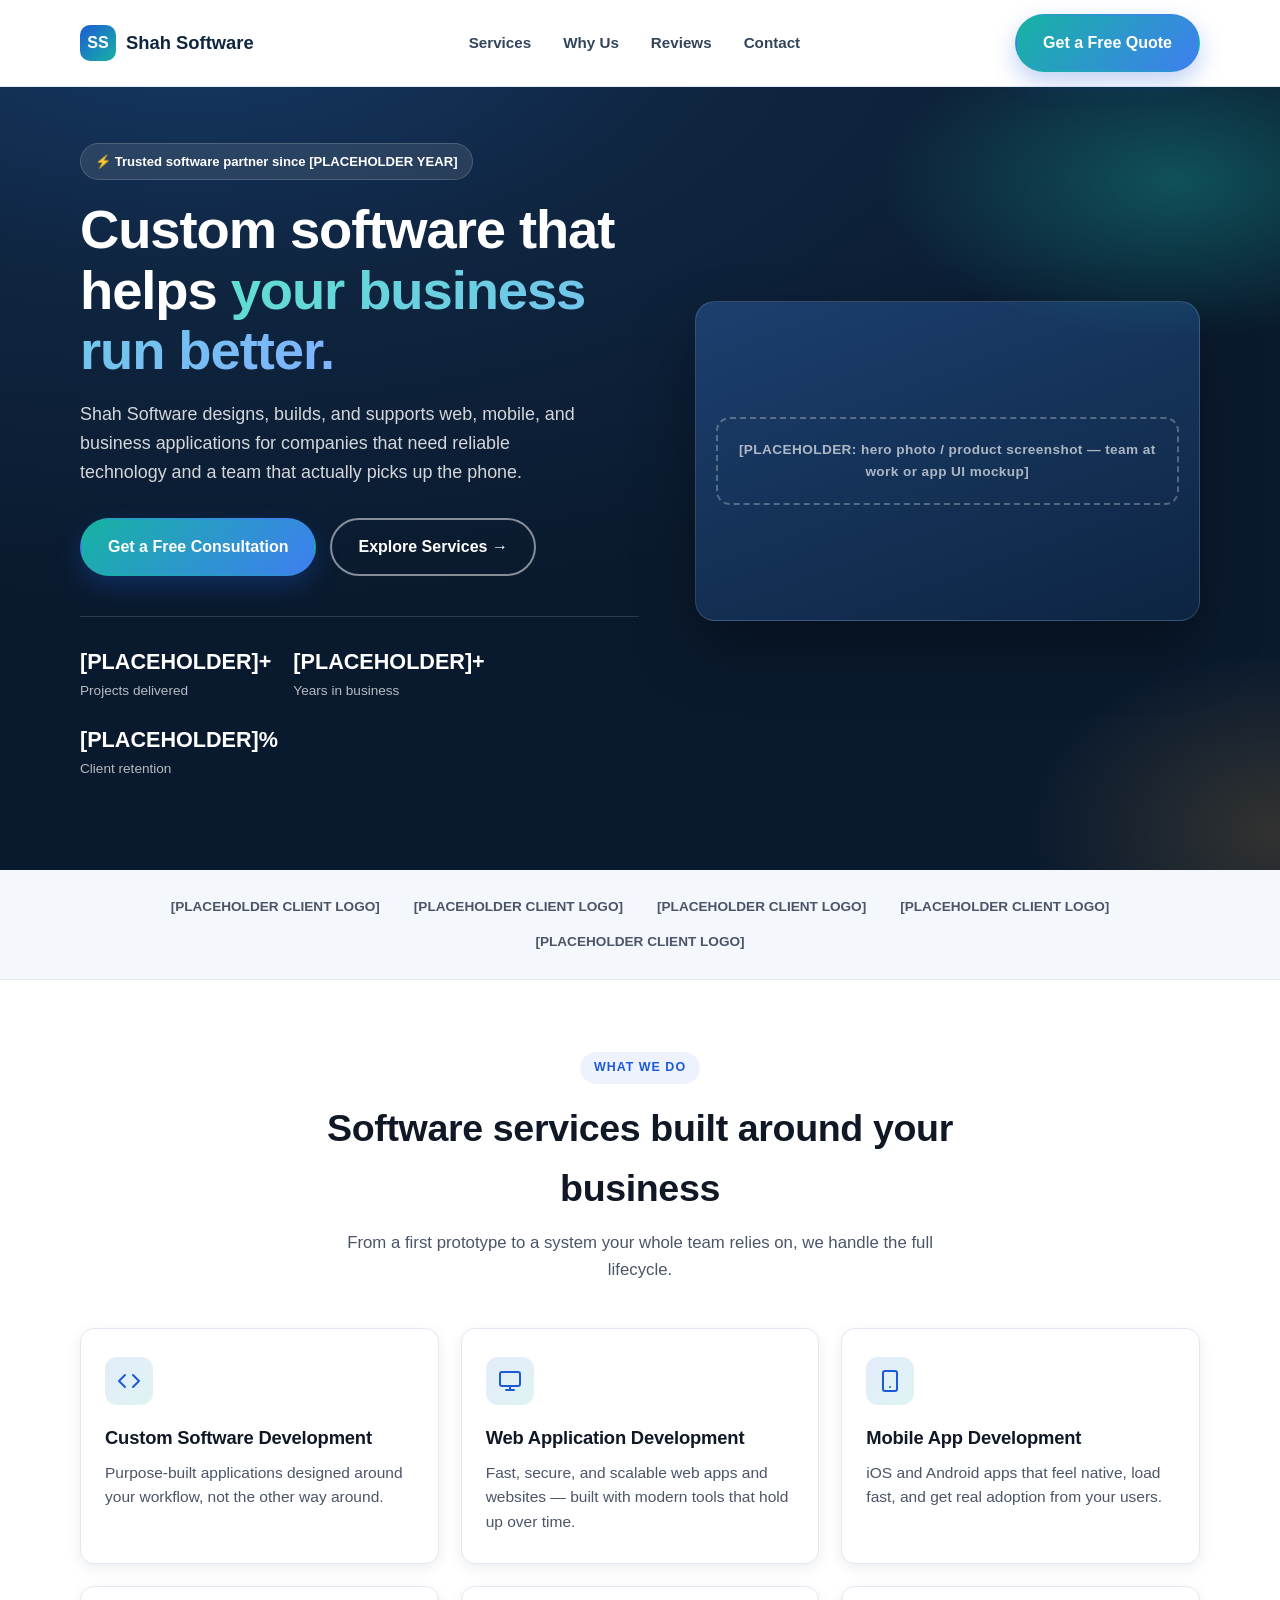
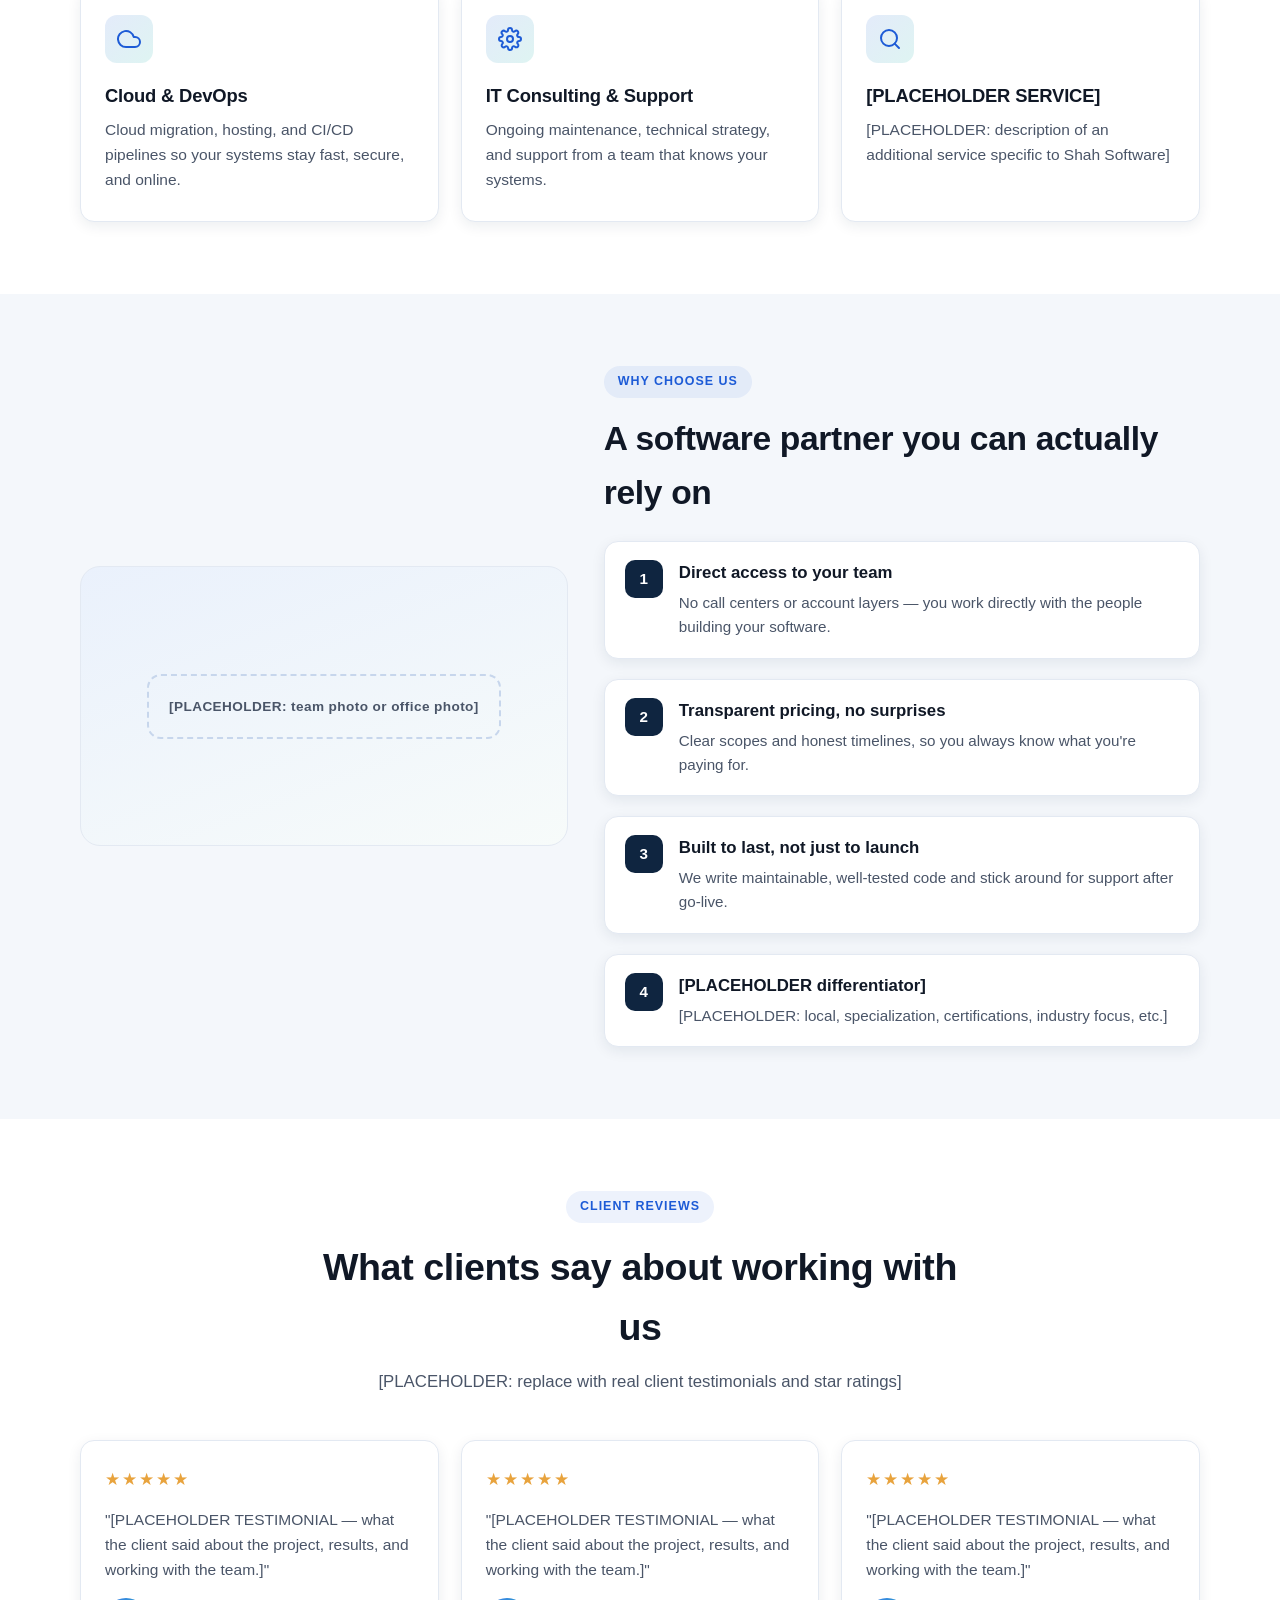
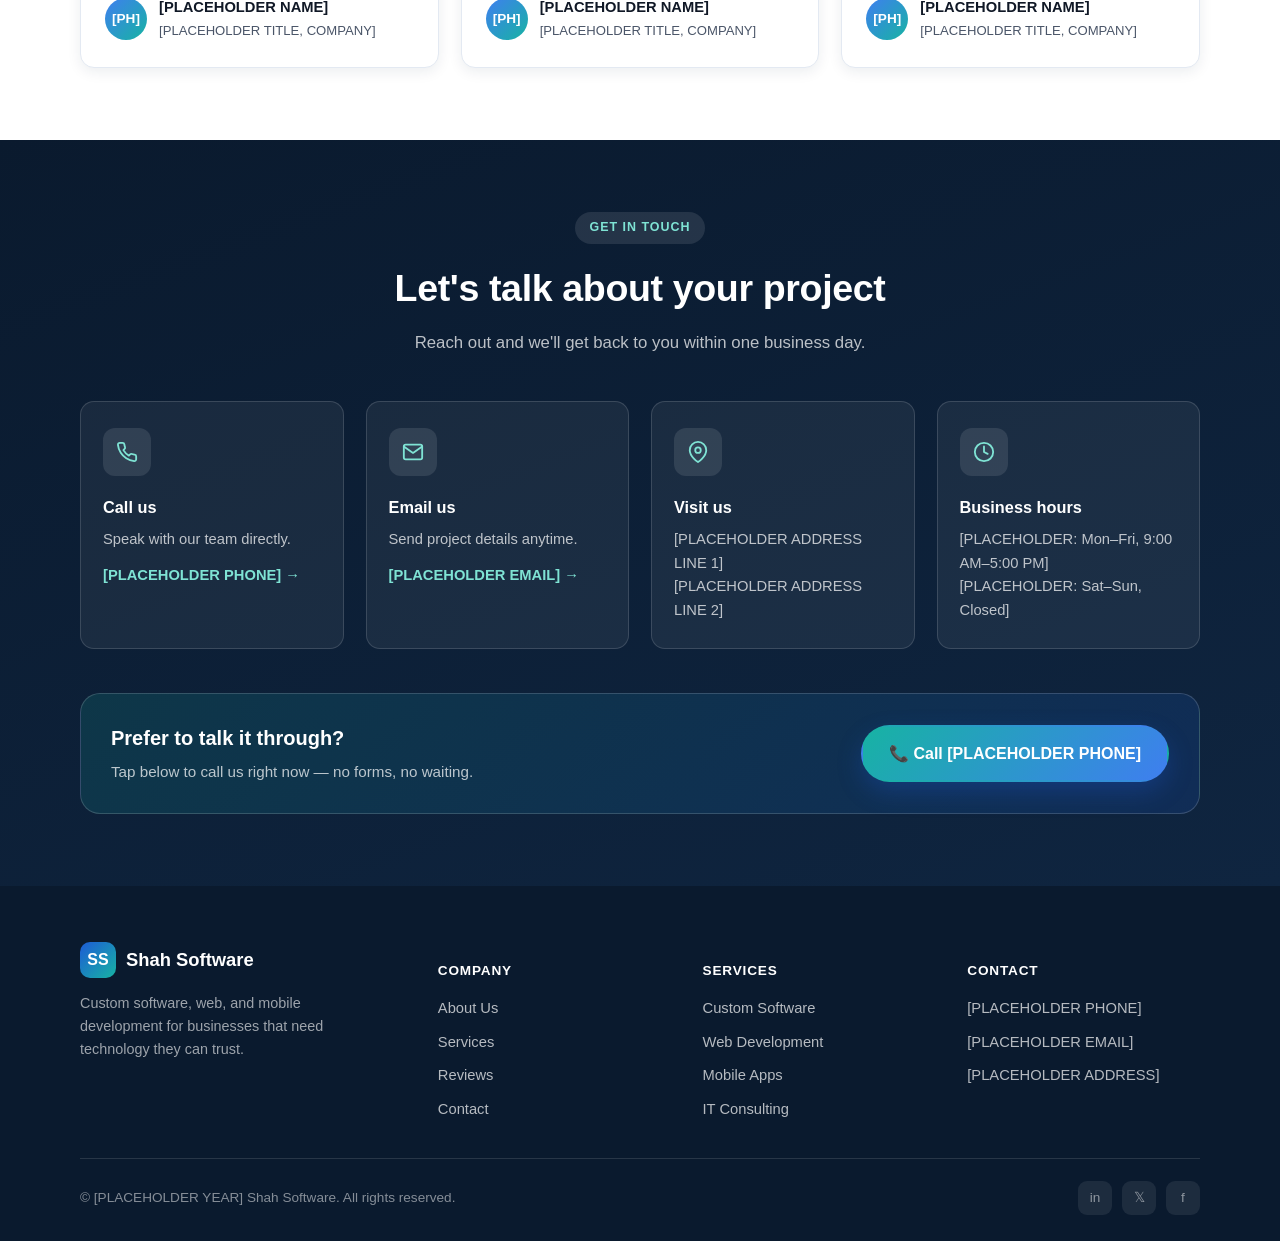
==== index.html @ 74133057 "Add modern single-file redesign of Shah Software website Mobile-first HTML+CSS landing page with her" ====
<!DOCTYPE html>
<html lang="en">
<head>
<meta charset="UTF-8">
<meta name="viewport" content="width=device-width, initial-scale=1.0">
<title>Shah Software | Custom Software &amp; IT Solutions</title>
<meta name="description" content="Shah Software builds custom software, web, and mobile solutions for growing businesses. Trusted, premium engineering with a friendly, local touch.">
<style>
  :root{
    --navy:#0f2540;
    --navy-deep:#0a1a2e;
    --blue:#1d5bd6;
    --blue-light:#3f7ef0;
    --teal:#17b3a3;
    --gold:#e8a33d;
    --ink:#101826;
    --ink-soft:#4a5568;
    --paper:#ffffff;
    --paper-soft:#f4f7fb;
    --line:#e3e9f2;
    --radius-lg:20px;
    --radius-md:14px;
    --radius-sm:10px;
    --shadow:0 10px 30px rgba(15,37,64,0.10);
    --shadow-sm:0 4px 14px rgba(15,37,64,0.08);
    --maxw:1160px;
  }

  *,*::before,*::after{box-sizing:border-box;}
  html{scroll-behavior:smooth;}
  body{
    margin:0;
    font-family:-apple-system,BlinkMacSystemFont,"Segoe UI",Roboto,"Helvetica Neue",Arial,sans-serif;
    color:var(--ink);
    background:var(--paper);
    line-height:1.6;
    -webkit-font-smoothing:antialiased;
  }
  img{max-width:100%;display:block;}
  a{color:inherit;text-decoration:none;}
  ul{list-style:none;margin:0;padding:0;}
  h1,h2,h3,p{margin:0;}
  .wrap{max-width:var(--maxw);margin:0 auto;padding:0 20px;}
  section{padding:72px 0;}
  .eyebrow{
    display:inline-block;
    font-size:.78rem;
    font-weight:700;
    letter-spacing:.08em;
    text-transform:uppercase;
    color:var(--blue);
    background:rgba(29,91,214,0.08);
    padding:6px 14px;
    border-radius:999px;
    margin-bottom:14px;
  }
  .section-head{max-width:640px;margin:0 auto 44px;text-align:center;}
  .section-head h2{font-size:clamp(1.7rem,4vw,2.35rem);letter-spacing:-0.01em;}
  .section-head p{margin-top:12px;color:var(--ink-soft);font-size:1.05rem;}

  .btn{
    display:inline-flex;
    align-items:center;
    justify-content:center;
    gap:8px;
    padding:14px 26px;
    border-radius:999px;
    font-weight:700;
    font-size:1rem;
    border:2px solid transparent;
    cursor:pointer;
    transition:transform .15s ease, box-shadow .15s ease, background .15s ease, color .15s ease;
  }
  .btn:active{transform:translateY(1px);}
  .btn-primary{
    background:linear-gradient(135deg,var(--teal),var(--blue-light));
    color:#fff;
    box-shadow:0 10px 24px rgba(29,91,214,0.28);
  }
  .btn-primary:hover{box-shadow:0 14px 30px rgba(29,91,214,0.36);transform:translateY(-1px);}
  .btn-ghost{
    background:transparent;
    border-color:rgba(255,255,255,0.5);
    color:#fff;
  }
  .btn-ghost:hover{background:rgba(255,255,255,0.12);}
  .btn-outline{
    background:transparent;
    border-color:var(--line);
    color:var(--navy);
  }
  .btn-outline:hover{border-color:var(--blue);color:var(--blue);}

  /* ===== Header ===== */
  header{
    position:sticky;
    top:0;
    z-index:50;
    background:rgba(255,255,255,0.9);
    backdrop-filter:saturate(180%) blur(10px);
    border-bottom:1px solid var(--line);
  }
  .nav{
    display:flex;
    align-items:center;
    justify-content:space-between;
    padding:14px 20px;
    max-width:var(--maxw);
    margin:0 auto;
  }
  .logo{
    display:flex;
    align-items:center;
    gap:10px;
    font-weight:800;
    font-size:1.15rem;
    color:var(--navy);
  }
  .logo-mark{
    width:36px;height:36px;border-radius:10px;
    background:linear-gradient(135deg,var(--blue),var(--teal));
    display:flex;align-items:center;justify-content:center;
    color:#fff;font-weight:800;font-size:1rem;
    flex-shrink:0;
  }
  .nav-links{
    display:none;
    align-items:center;
    gap:32px;
    font-weight:600;
    font-size:.95rem;
    color:var(--navy);
  }
  .nav-links a{opacity:.85;transition:opacity .15s ease;}
  .nav-links a:hover{opacity:1;color:var(--blue);}
  .nav-cta{display:none;}
  .nav-call{
    display:flex;
    align-items:center;
    gap:8px;
    font-weight:700;
    color:var(--navy);
    font-size:.92rem;
  }
  .icon{width:18px;height:18px;flex-shrink:0;}

  .burger{
    display:flex;
    align-items:center;
    justify-content:center;
    width:40px;height:40px;
    border-radius:10px;
    border:1px solid var(--line);
    background:#fff;
  }

  @media(min-width:880px){
    .nav-links{display:flex;}
    .nav-cta{display:inline-flex;}
    .nav-call{display:none;}
    .burger{display:none;}
  }

  /* ===== Hero ===== */
  .hero{
    position:relative;
    background:radial-gradient(1200px 600px at 15% -10%, #163a68 0%, var(--navy) 45%, var(--navy-deep) 100%);
    color:#fff;
    overflow:hidden;
    padding:76px 0 90px;
  }
  .hero::after{
    content:"";
    position:absolute;
    inset:0;
    background:
      radial-gradient(500px 260px at 92% 12%, rgba(23,179,163,0.35), transparent 60%),
      radial-gradient(420px 300px at 100% 95%, rgba(232,163,61,0.18), transparent 60%);
    pointer-events:none;
  }
  .hero-grid{
    position:relative;
    display:grid;
    gap:44px;
    align-items:center;
  }
  @media(min-width:960px){
    .hero-grid{grid-template-columns:1.05fr .95fr;gap:56px;}
  }
  .hero-badge{
    display:inline-flex;
    align-items:center;
    gap:8px;
    background:rgba(255,255,255,0.1);
    border:1px solid rgba(255,255,255,0.16);
    padding:7px 14px;
    border-radius:999px;
    font-size:.82rem;
    font-weight:600;
    margin-bottom:20px;
  }
  .hero h1{
    font-size:clamp(2.1rem,5.4vw,3.4rem);
    line-height:1.12;
    letter-spacing:-0.02em;
    font-weight:800;
  }
  .hero h1 span{
    background:linear-gradient(135deg,#5fe0cf,#7fb2ff);
    -webkit-background-clip:text;
    background-clip:text;
    color:transparent;
  }
  .hero p.lead{
    margin-top:18px;
    font-size:1.12rem;
    color:rgba(255,255,255,0.82);
    max-width:52ch;
  }
  .hero-actions{
    display:flex;
    flex-wrap:wrap;
    gap:14px;
    margin-top:32px;
  }
  .hero-trust{
    display:flex;
    flex-wrap:wrap;
    gap:22px;
    margin-top:40px;
    padding-top:28px;
    border-top:1px solid rgba(255,255,255,0.14);
  }
  .hero-trust div{font-size:.85rem;color:rgba(255,255,255,0.7);}
  .hero-trust strong{display:block;font-size:1.35rem;color:#fff;font-weight:800;}

  .hero-media{
    position:relative;
    border-radius:var(--radius-lg);
    overflow:hidden;
    background:linear-gradient(160deg,#1c3f6e,#0d2542);
    border:1px solid rgba(255,255,255,0.14);
    min-height:320px;
    display:flex;
    align-items:center;
    justify-content:center;
    box-shadow:0 30px 60px rgba(0,0,0,0.35);
  }
  .placeholder-tag{
    color:rgba(255,255,255,0.65);
    font-size:.85rem;
    font-weight:700;
    letter-spacing:.03em;
    text-align:center;
    padding:20px;
    border:2px dashed rgba(255,255,255,0.28);
    border-radius:var(--radius-md);
    margin:20px;
  }

  /* ===== Logos / trusted strip ===== */
  .strip{
    background:var(--paper-soft);
    border-bottom:1px solid var(--line);
    padding:26px 0;
  }
  .strip .wrap{
    display:flex;
    flex-wrap:wrap;
    gap:14px 34px;
    align-items:center;
    justify-content:center;
    color:var(--ink-soft);
    font-size:.85rem;
    font-weight:600;
    text-align:center;
  }

  /* ===== Services ===== */
  .services-grid{
    display:grid;
    gap:22px;
    grid-template-columns:1fr;
  }
  @media(min-width:680px){
    .services-grid{grid-template-columns:repeat(2,1fr);}
  }
  @media(min-width:980px){
    .services-grid{grid-template-columns:repeat(3,1fr);}
  }
  .card{
    background:#fff;
    border:1px solid var(--line);
    border-radius:var(--radius-md);
    padding:28px 24px;
    box-shadow:var(--shadow-sm);
    transition:transform .18s ease, box-shadow .18s ease, border-color .18s ease;
  }
  .card:hover{transform:translateY(-4px);box-shadow:var(--shadow);border-color:#d3e0f5;}
  .card-icon{
    width:48px;height:48px;
    border-radius:12px;
    display:flex;align-items:center;justify-content:center;
    background:linear-gradient(135deg,rgba(29,91,214,0.12),rgba(23,179,163,0.14));
    color:var(--blue);
    margin-bottom:18px;
  }
  .card h3{font-size:1.15rem;margin-bottom:8px;letter-spacing:-0.01em;}
  .card p{color:var(--ink-soft);font-size:.97rem;}

  /* ===== Why choose us ===== */
  .why{
    background:var(--paper-soft);
  }
  .why-grid{
    display:grid;
    gap:36px;
    align-items:center;
  }
  @media(min-width:940px){
    .why-grid{grid-template-columns:.9fr 1.1fr;}
  }
  .why-media{
    border-radius:var(--radius-lg);
    background:linear-gradient(160deg,#eaf1fc,#f7fbfa);
    border:1px solid var(--line);
    min-height:280px;
    display:flex;align-items:center;justify-content:center;
  }
  .why-media .placeholder-tag{
    color:var(--ink-soft);
    border-color:#c7d6ec;
  }
  .why-list{
    display:grid;
    gap:20px;
  }
  .why-item{
    display:flex;
    gap:16px;
    align-items:flex-start;
    background:#fff;
    border:1px solid var(--line);
    border-radius:var(--radius-md);
    padding:18px 20px;
    box-shadow:var(--shadow-sm);
  }
  .why-item .num{
    flex-shrink:0;
    width:38px;height:38px;
    border-radius:10px;
    background:var(--navy);
    color:#fff;
    font-weight:800;
    display:flex;align-items:center;justify-content:center;
    font-size:.95rem;
  }
  .why-item h3{font-size:1.05rem;margin-bottom:4px;}
  .why-item p{color:var(--ink-soft);font-size:.95rem;}

  /* ===== Reviews ===== */
  .reviews-grid{
    display:grid;
    gap:22px;
    grid-template-columns:1fr;
  }
  @media(min-width:760px){
    .reviews-grid{grid-template-columns:repeat(3,1fr);}
  }
  .review-card{
    background:#fff;
    border:1px solid var(--line);
    border-radius:var(--radius-md);
    padding:26px 24px;
    box-shadow:var(--shadow-sm);
    display:flex;
    flex-direction:column;
    gap:14px;
  }
  .stars{color:var(--gold);font-size:1.05rem;letter-spacing:2px;}
  .review-card p.quote{color:var(--ink-soft);font-size:.97rem;flex-grow:1;}
  .reviewer{display:flex;align-items:center;gap:12px;}
  .avatar{
    width:42px;height:42px;border-radius:50%;
    background:linear-gradient(135deg,var(--blue-light),var(--teal));
    color:#fff;display:flex;align-items:center;justify-content:center;
    font-weight:700;font-size:.85rem;flex-shrink:0;
  }
  .reviewer .name{font-weight:700;font-size:.92rem;}
  .reviewer .role{color:var(--ink-soft);font-size:.82rem;}

  /* ===== Contact ===== */
  .contact{
    background:linear-gradient(160deg,var(--navy-deep),var(--navy));
    color:#fff;
  }
  .contact .section-head p{color:rgba(255,255,255,0.72);}
  .contact-grid{
    display:grid;
    gap:22px;
    grid-template-columns:1fr;
  }
  @media(min-width:760px){
    .contact-grid{grid-template-columns:repeat(2,1fr);}
  }
  @media(min-width:1040px){
    .contact-grid{grid-template-columns:repeat(4,1fr);}
  }
  .contact-card{
    background:rgba(255,255,255,0.06);
    border:1px solid rgba(255,255,255,0.14);
    border-radius:var(--radius-md);
    padding:26px 22px;
    text-align:left;
  }
  .contact-card .card-icon{
    background:rgba(255,255,255,0.1);
    color:#7fe3d4;
  }
  .contact-card h3{font-size:1.02rem;margin-bottom:8px;}
  .contact-card p{color:rgba(255,255,255,0.72);font-size:.92rem;}
  .contact-card a.link{
    display:inline-flex;
    align-items:center;
    gap:6px;
    margin-top:12px;
    font-weight:700;
    color:#7fe3d4;
    font-size:.92rem;
  }
  .contact-card a.link:hover{color:#fff;}
  .call-banner{
    margin-top:44px;
    display:flex;
    flex-wrap:wrap;
    gap:20px;
    align-items:center;
    justify-content:space-between;
    background:linear-gradient(135deg,rgba(23,179,163,0.16),rgba(29,91,214,0.16));
    border:1px solid rgba(255,255,255,0.16);
    border-radius:var(--radius-lg);
    padding:28px 30px;
  }
  .call-banner h3{font-size:1.25rem;margin-bottom:6px;}
  .call-banner p{color:rgba(255,255,255,0.72);font-size:.95rem;}

  /* ===== Footer ===== */
  footer{
    background:var(--navy-deep);
    color:rgba(255,255,255,0.7);
    padding:56px 0 26px;
    font-size:.92rem;
  }
  .footer-grid{
    display:grid;
    gap:32px;
    grid-template-columns:1fr;
    padding-bottom:36px;
    border-bottom:1px solid rgba(255,255,255,0.12);
  }
  @media(min-width:760px){
    .footer-grid{grid-template-columns:1.4fr 1fr 1fr 1fr;}
  }
  .footer-brand .logo{color:#fff;margin-bottom:14px;}
  .footer-brand p{color:rgba(255,255,255,0.6);font-size:.9rem;max-width:36ch;}
  .footer-col h4{
    color:#fff;
    font-size:.85rem;
    text-transform:uppercase;
    letter-spacing:.06em;
    margin-bottom:16px;
  }
  .footer-col ul{display:grid;gap:10px;}
  .footer-col a:hover{color:#fff;}
  .footer-bottom{
    display:flex;
    flex-wrap:wrap;
    gap:12px;
    align-items:center;
    justify-content:space-between;
    padding-top:22px;
    font-size:.85rem;
    color:rgba(255,255,255,0.5);
  }
  .social{display:flex;gap:10px;}
  .social a{
    width:34px;height:34px;border-radius:9px;
    background:rgba(255,255,255,0.08);
    display:flex;align-items:center;justify-content:center;
  }
  .social a:hover{background:rgba(255,255,255,0.16);}

  ::selection{background:rgba(23,179,163,0.3);}
</style>
</head>
<body>

<header>
  <nav class="nav">
    <a href="#top" class="logo">
      <span class="logo-mark">SS</span>
      Shah Software
    </a>

    <ul class="nav-links">
      <li><a href="#services">Services</a></li>
      <li><a href="#why">Why Us</a></li>
      <li><a href="#reviews">Reviews</a></li>
      <li><a href="#contact">Contact</a></li>
    </ul>

    <a class="nav-call" href="tel:+1[PLACEHOLDER-PHONE]">
      <svg class="icon" viewBox="0 0 24 24" fill="none" stroke="currentColor" stroke-width="2" stroke-linecap="round" stroke-linejoin="round"><path d="M22 16.92v3a2 2 0 0 1-2.18 2 19.79 19.79 0 0 1-8.63-3.07 19.5 19.5 0 0 1-6-6 19.79 19.79 0 0 1-3.07-8.67A2 2 0 0 1 4.11 2h3a2 2 0 0 1 2 1.72c.127.96.361 1.903.7 2.81a2 2 0 0 1-.45 2.11L8.09 9.91a16 16 0 0 0 6 6l1.27-1.27a2 2 0 0 1 2.11-.45c.907.339 1.85.573 2.81.7A2 2 0 0 1 22 16.92z"/></svg>
      [PLACEHOLDER PHONE]
    </a>

    <a href="#contact" class="btn btn-primary nav-cta">Get a Free Quote</a>

    <button class="burger" aria-label="Menu">
      <svg class="icon" viewBox="0 0 24 24" fill="none" stroke="currentColor" stroke-width="2" stroke-linecap="round"><line x1="3" y1="6" x2="21" y2="6"/><line x1="3" y1="12" x2="21" y2="12"/><line x1="3" y1="18" x2="21" y2="18"/></svg>
    </button>
  </nav>
</header>

<main id="top">

  <!-- ===== HERO ===== -->
  <section class="hero" style="padding-top:56px;">
    <div class="wrap hero-grid">
      <div>
        <span class="hero-badge">⚡ Trusted software partner since [PLACEHOLDER YEAR]</span>
        <h1>Custom software that helps <span>your business run better.</span></h1>
        <p class="lead">Shah Software designs, builds, and supports web, mobile, and business applications for companies that need reliable technology and a team that actually picks up the phone.</p>

        <div class="hero-actions">
          <a href="#contact" class="btn btn-primary">Get a Free Consultation</a>
          <a href="#services" class="btn btn-ghost">Explore Services →</a>
        </div>

        <div class="hero-trust">
          <div><strong>[PLACEHOLDER]+</strong>Projects delivered</div>
          <div><strong>[PLACEHOLDER]+</strong>Years in business</div>
          <div><strong>[PLACEHOLDER]%</strong>Client retention</div>
        </div>
      </div>

      <div class="hero-media">
        <div class="placeholder-tag">[PLACEHOLDER: hero photo / product screenshot — team at work or app UI mockup]</div>
      </div>
    </div>
  </section>

  <div class="strip">
    <div class="wrap">
      <span>[PLACEHOLDER CLIENT LOGO]</span>
      <span>[PLACEHOLDER CLIENT LOGO]</span>
      <span>[PLACEHOLDER CLIENT LOGO]</span>
      <span>[PLACEHOLDER CLIENT LOGO]</span>
      <span>[PLACEHOLDER CLIENT LOGO]</span>
    </div>
  </div>

  <!-- ===== SERVICES ===== -->
  <section id="services">
    <div class="wrap">
      <div class="section-head">
        <span class="eyebrow">What we do</span>
        <h2>Software services built around your business</h2>
        <p>From a first prototype to a system your whole team relies on, we handle the full lifecycle.</p>
      </div>

      <div class="services-grid">
        <div class="card">
          <div class="card-icon">
            <svg width="24" height="24" viewBox="0 0 24 24" fill="none" stroke="currentColor" stroke-width="2" stroke-linecap="round" stroke-linejoin="round"><polyline points="16 18 22 12 16 6"/><polyline points="8 6 2 12 8 18"/></svg>
          </div>
          <h3>Custom Software Development</h3>
          <p>Purpose-built applications designed around your workflow, not the other way around.</p>
        </div>

        <div class="card">
          <div class="card-icon">
            <svg width="24" height="24" viewBox="0 0 24 24" fill="none" stroke="currentColor" stroke-width="2" stroke-linecap="round" stroke-linejoin="round"><rect x="2" y="3" width="20" height="14" rx="2"/><line x1="8" y1="21" x2="16" y2="21"/><line x1="12" y1="17" x2="12" y2="21"/></svg>
          </div>
          <h3>Web Application Development</h3>
          <p>Fast, secure, and scalable web apps and websites — built with modern tools that hold up over time.</p>
        </div>

        <div class="card">
          <div class="card-icon">
            <svg width="24" height="24" viewBox="0 0 24 24" fill="none" stroke="currentColor" stroke-width="2" stroke-linecap="round" stroke-linejoin="round"><rect x="5" y="2" width="14" height="20" rx="2"/><line x1="12" y1="18" x2="12.01" y2="18"/></svg>
          </div>
          <h3>Mobile App Development</h3>
          <p>iOS and Android apps that feel native, load fast, and get real adoption from your users.</p>
        </div>

        <div class="card">
          <div class="card-icon">
            <svg width="24" height="24" viewBox="0 0 24 24" fill="none" stroke="currentColor" stroke-width="2" stroke-linecap="round" stroke-linejoin="round"><path d="M18 10h-1.26A8 8 0 1 0 9 20h9a5 5 0 0 0 0-10z"/></svg>
          </div>
          <h3>Cloud &amp; DevOps</h3>
          <p>Cloud migration, hosting, and CI/CD pipelines so your systems stay fast, secure, and online.</p>
        </div>

        <div class="card">
          <div class="card-icon">
            <svg width="24" height="24" viewBox="0 0 24 24" fill="none" stroke="currentColor" stroke-width="2" stroke-linecap="round" stroke-linejoin="round"><circle cx="12" cy="12" r="3"/><path d="M19.4 15a1.65 1.65 0 0 0 .33 1.82l.06.06a2 2 0 1 1-2.83 2.83l-.06-.06a1.65 1.65 0 0 0-1.82-.33 1.65 1.65 0 0 0-1 1.51V21a2 2 0 0 1-4 0v-.09A1.65 1.65 0 0 0 9 19.4a1.65 1.65 0 0 0-1.82.33l-.06.06a2 2 0 1 1-2.83-2.83l.06-.06a1.65 1.65 0 0 0 .33-1.82 1.65 1.65 0 0 0-1.51-1H3a2 2 0 0 1 0-4h.09A1.65 1.65 0 0 0 4.6 9a1.65 1.65 0 0 0-.33-1.82l-.06-.06a2 2 0 1 1 2.83-2.83l.06.06a1.65 1.65 0 0 0 1.82.33H9a1.65 1.65 0 0 0 1-1.51V3a2 2 0 0 1 4 0v.09a1.65 1.65 0 0 0 1 1.51 1.65 1.65 0 0 0 1.82-.33l.06-.06a2 2 0 1 1 2.83 2.83l-.06.06a1.65 1.65 0 0 0-.33 1.82V9a1.65 1.65 0 0 0 1.51 1H21a2 2 0 0 1 0 4h-.09a1.65 1.65 0 0 0-1.51 1z"/></svg>
          </div>
          <h3>IT Consulting &amp; Support</h3>
          <p>Ongoing maintenance, technical strategy, and support from a team that knows your systems.</p>
        </div>

        <div class="card">
          <div class="card-icon">
            <svg width="24" height="24" viewBox="0 0 24 24" fill="none" stroke="currentColor" stroke-width="2" stroke-linecap="round" stroke-linejoin="round"><path d="M21 21l-4.35-4.35"/><circle cx="11" cy="11" r="8"/></svg>
          </div>
          <h3>[PLACEHOLDER SERVICE]</h3>
          <p>[PLACEHOLDER: description of an additional service specific to Shah Software]</p>
        </div>
      </div>
    </div>
  </section>

  <!-- ===== WHY CHOOSE US ===== -->
  <section id="why" class="why">
    <div class="wrap why-grid">
      <div class="why-media">
        <div class="placeholder-tag">[PLACEHOLDER: team photo or office photo]</div>
      </div>

      <div>
        <span class="eyebrow">Why choose us</span>
        <h2 style="font-size:clamp(1.6rem,3.6vw,2.1rem);margin-bottom:22px;letter-spacing:-0.01em;">A software partner you can actually rely on</h2>

        <div class="why-list">
          <div class="why-item">
            <div class="num">1</div>
            <div>
              <h3>Direct access to your team</h3>
              <p>No call centers or account layers — you work directly with the people building your software.</p>
            </div>
          </div>
          <div class="why-item">
            <div class="num">2</div>
            <div>
              <h3>Transparent pricing, no surprises</h3>
              <p>Clear scopes and honest timelines, so you always know what you're paying for.</p>
            </div>
          </div>
          <div class="why-item">
            <div class="num">3</div>
            <div>
              <h3>Built to last, not just to launch</h3>
              <p>We write maintainable, well-tested code and stick around for support after go-live.</p>
            </div>
          </div>
          <div class="why-item">
            <div class="num">4</div>
            <div>
              <h3>[PLACEHOLDER differentiator]</h3>
              <p>[PLACEHOLDER: local, specialization, certifications, industry focus, etc.]</p>
            </div>
          </div>
        </div>
      </div>
    </div>
  </section>

  <!-- ===== REVIEWS ===== -->
  <section id="reviews">
    <div class="wrap">
      <div class="section-head">
        <span class="eyebrow">Client reviews</span>
        <h2>What clients say about working with us</h2>
        <p>[PLACEHOLDER: replace with real client testimonials and star ratings]</p>
      </div>

      <div class="reviews-grid">
        <div class="review-card">
          <div class="stars">★★★★★</div>
          <p class="quote">"[PLACEHOLDER TESTIMONIAL — what the client said about the project, results, and working with the team.]"</p>
          <div class="reviewer">
            <div class="avatar">[PH]</div>
            <div>
              <div class="name">[PLACEHOLDER NAME]</div>
              <div class="role">[PLACEHOLDER TITLE, COMPANY]</div>
            </div>
          </div>
        </div>

        <div class="review-card">
          <div class="stars">★★★★★</div>
          <p class="quote">"[PLACEHOLDER TESTIMONIAL — what the client said about the project, results, and working with the team.]"</p>
          <div class="reviewer">
            <div class="avatar">[PH]</div>
            <div>
              <div class="name">[PLACEHOLDER NAME]</div>
              <div class="role">[PLACEHOLDER TITLE, COMPANY]</div>
            </div>
          </div>
        </div>

        <div class="review-card">
          <div class="stars">★★★★★</div>
          <p class="quote">"[PLACEHOLDER TESTIMONIAL — what the client said about the project, results, and working with the team.]"</p>
          <div class="reviewer">
            <div class="avatar">[PH]</div>
            <div>
              <div class="name">[PLACEHOLDER NAME]</div>
              <div class="role">[PLACEHOLDER TITLE, COMPANY]</div>
            </div>
          </div>
        </div>
      </div>
    </div>
  </section>

  <!-- ===== CONTACT ===== -->
  <section id="contact" class="contact">
    <div class="wrap">
      <div class="section-head">
        <span class="eyebrow" style="background:rgba(255,255,255,0.1);color:#7fe3d4;">Get in touch</span>
        <h2>Let's talk about your project</h2>
        <p>Reach out and we'll get back to you within one business day.</p>
      </div>

      <div class="contact-grid">
        <div class="contact-card">
          <div class="card-icon">
            <svg width="22" height="22" viewBox="0 0 24 24" fill="none" stroke="currentColor" stroke-width="2" stroke-linecap="round" stroke-linejoin="round"><path d="M22 16.92v3a2 2 0 0 1-2.18 2 19.79 19.79 0 0 1-8.63-3.07 19.5 19.5 0 0 1-6-6 19.79 19.79 0 0 1-3.07-8.67A2 2 0 0 1 4.11 2h3a2 2 0 0 1 2 1.72c.127.96.361 1.903.7 2.81a2 2 0 0 1-.45 2.11L8.09 9.91a16 16 0 0 0 6 6l1.27-1.27a2 2 0 0 1 2.11-.45c.907.339 1.85.573 2.81.7A2 2 0 0 1 22 16.92z"/></svg>
          </div>
          <h3>Call us</h3>
          <p>Speak with our team directly.</p>
          <a class="link" href="tel:+1[PLACEHOLDER-PHONE]">[PLACEHOLDER PHONE] →</a>
        </div>

        <div class="contact-card">
          <div class="card-icon">
            <svg width="22" height="22" viewBox="0 0 24 24" fill="none" stroke="currentColor" stroke-width="2" stroke-linecap="round" stroke-linejoin="round"><path d="M4 4h16c1.1 0 2 .9 2 2v12c0 1.1-.9 2-2 2H4c-1.1 0-2-.9-2-2V6c0-1.1.9-2 2-2z"/><polyline points="22,6 12,13 2,6"/></svg>
          </div>
          <h3>Email us</h3>
          <p>Send project details anytime.</p>
          <a class="link" href="mailto:[PLACEHOLDER EMAIL]">[PLACEHOLDER EMAIL] →</a>
        </div>

        <div class="contact-card">
          <div class="card-icon">
            <svg width="22" height="22" viewBox="0 0 24 24" fill="none" stroke="currentColor" stroke-width="2" stroke-linecap="round" stroke-linejoin="round"><path d="M21 10c0 7-9 13-9 13s-9-6-9-13a9 9 0 0 1 18 0z"/><circle cx="12" cy="10" r="3"/></svg>
          </div>
          <h3>Visit us</h3>
          <p>[PLACEHOLDER ADDRESS LINE 1]<br>[PLACEHOLDER ADDRESS LINE 2]</p>
        </div>

        <div class="contact-card">
          <div class="card-icon">
            <svg width="22" height="22" viewBox="0 0 24 24" fill="none" stroke="currentColor" stroke-width="2" stroke-linecap="round" stroke-linejoin="round"><circle cx="12" cy="12" r="10"/><polyline points="12 6 12 12 16 14"/></svg>
          </div>
          <h3>Business hours</h3>
          <p>[PLACEHOLDER: Mon–Fri, 9:00 AM–5:00 PM]<br>[PLACEHOLDER: Sat–Sun, Closed]</p>
        </div>
      </div>

      <div class="call-banner">
        <div>
          <h3>Prefer to talk it through?</h3>
          <p>Tap below to call us right now — no forms, no waiting.</p>
        </div>
        <a class="btn btn-primary" href="tel:+1[PLACEHOLDER-PHONE]">📞 Call [PLACEHOLDER PHONE]</a>
      </div>
    </div>
  </section>

</main>

<footer>
  <div class="wrap">
    <div class="footer-grid">
      <div class="footer-brand">
        <a href="#top" class="logo">
          <span class="logo-mark">SS</span>
          Shah Software
        </a>
        <p>Custom software, web, and mobile development for businesses that need technology they can trust.</p>
      </div>

      <div class="footer-col">
        <h4>Company</h4>
        <ul>
          <li><a href="#why">About Us</a></li>
          <li><a href="#services">Services</a></li>
          <li><a href="#reviews">Reviews</a></li>
          <li><a href="#contact">Contact</a></li>
        </ul>
      </div>

      <div class="footer-col">
        <h4>Services</h4>
        <ul>
          <li><a href="#services">Custom Software</a></li>
          <li><a href="#services">Web Development</a></li>
          <li><a href="#services">Mobile Apps</a></li>
          <li><a href="#services">IT Consulting</a></li>
        </ul>
      </div>

      <div class="footer-col">
        <h4>Contact</h4>
        <ul>
          <li><a href="tel:+1[PLACEHOLDER-PHONE]">[PLACEHOLDER PHONE]</a></li>
          <li><a href="mailto:[PLACEHOLDER EMAIL]">[PLACEHOLDER EMAIL]</a></li>
          <li><span>[PLACEHOLDER ADDRESS]</span></li>
        </ul>
      </div>
    </div>

    <div class="footer-bottom">
      <span>© [PLACEHOLDER YEAR] Shah Software. All rights reserved.</span>
      <div class="social">
        <a href="[PLACEHOLDER LINKEDIN URL]" aria-label="LinkedIn">in</a>
        <a href="[PLACEHOLDER TWITTER/X URL]" aria-label="X">𝕏</a>
        <a href="[PLACEHOLDER FACEBOOK URL]" aria-label="Facebook">f</a>
      </div>
    </div>
  </div>
</footer>

</body>
</html>
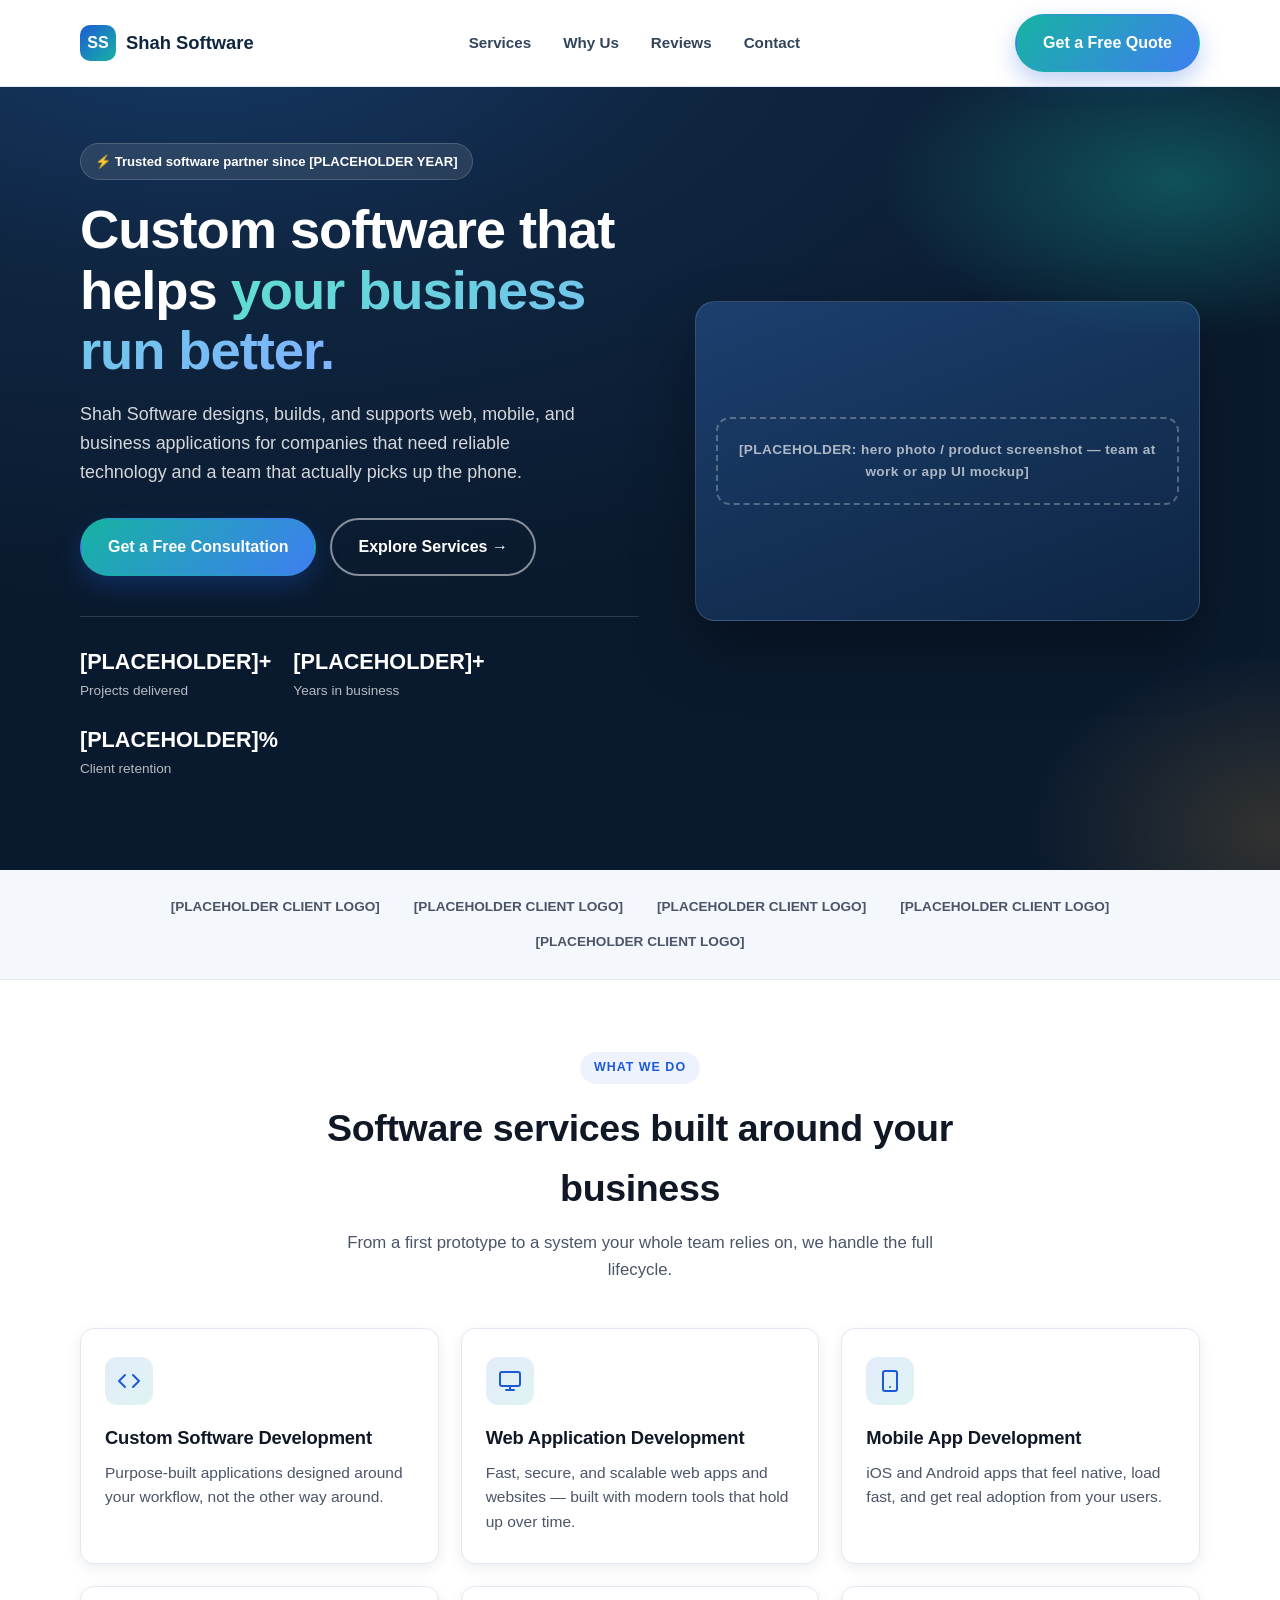
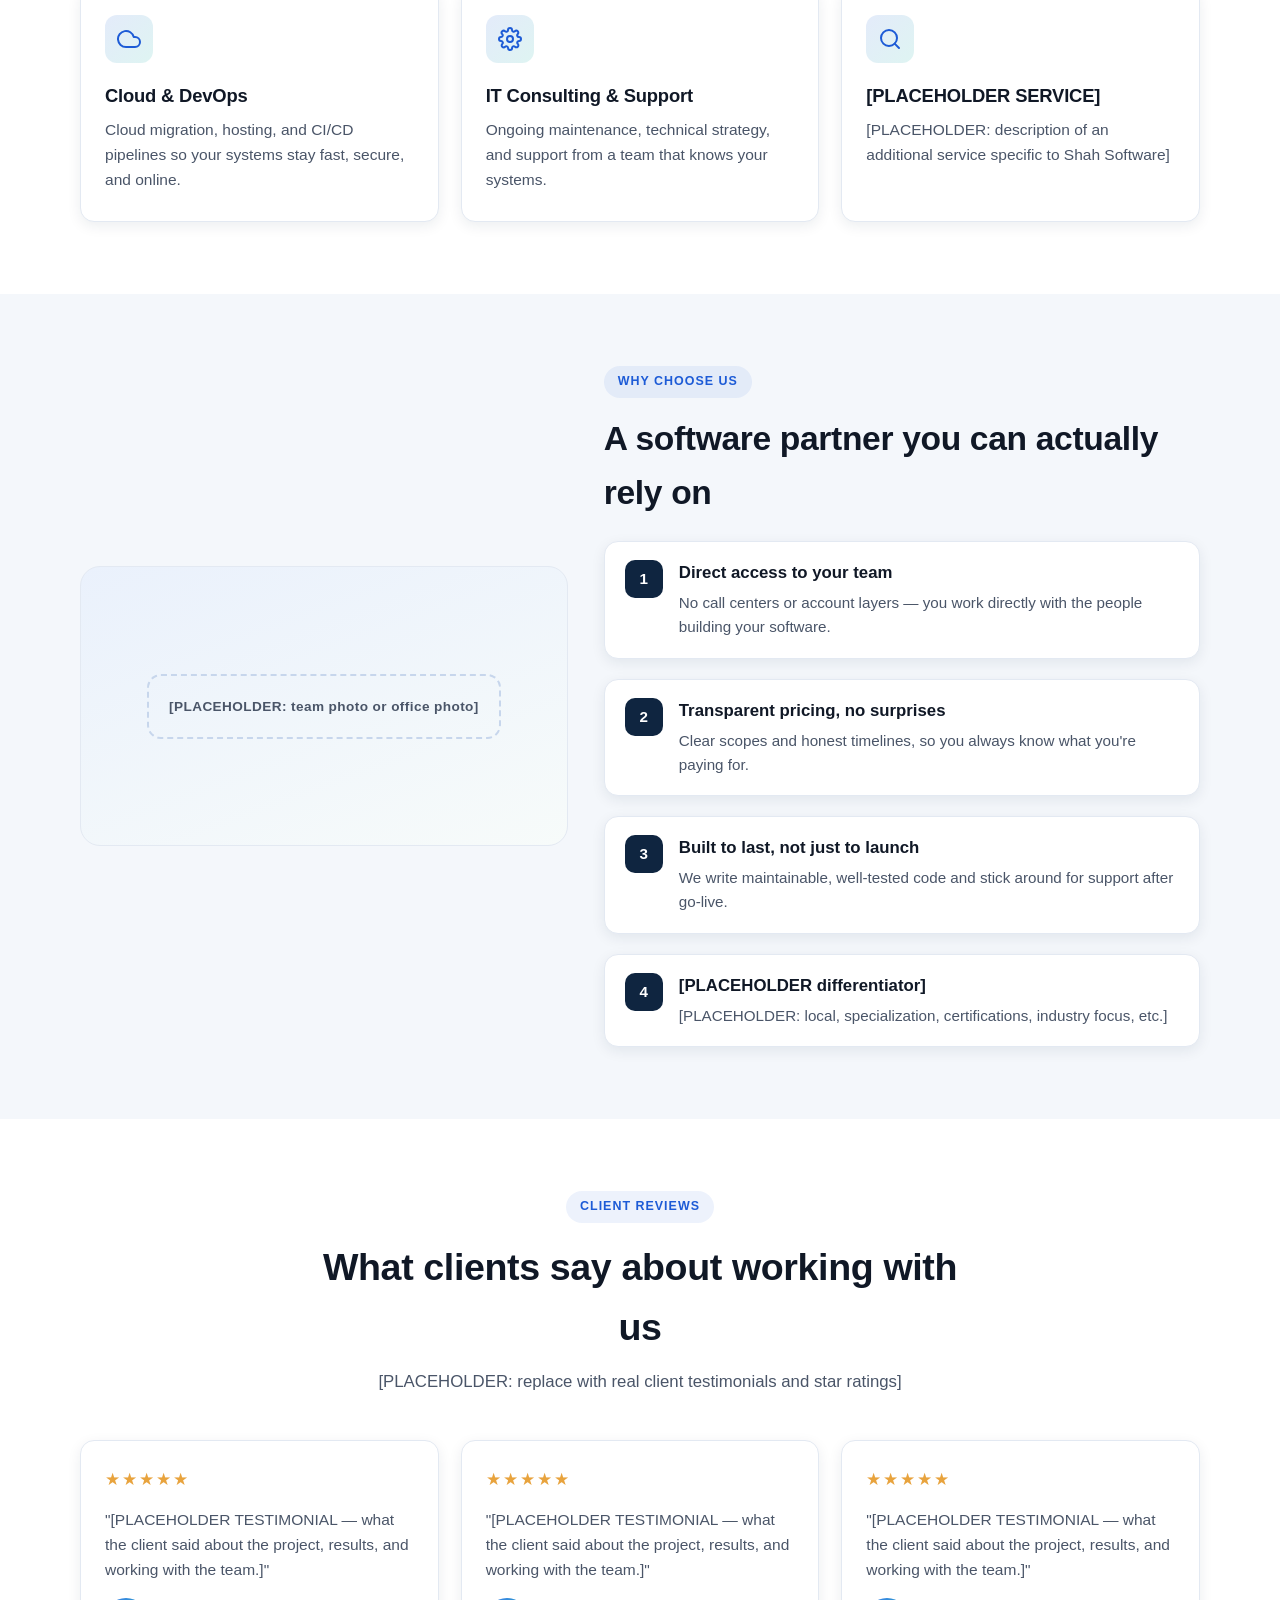
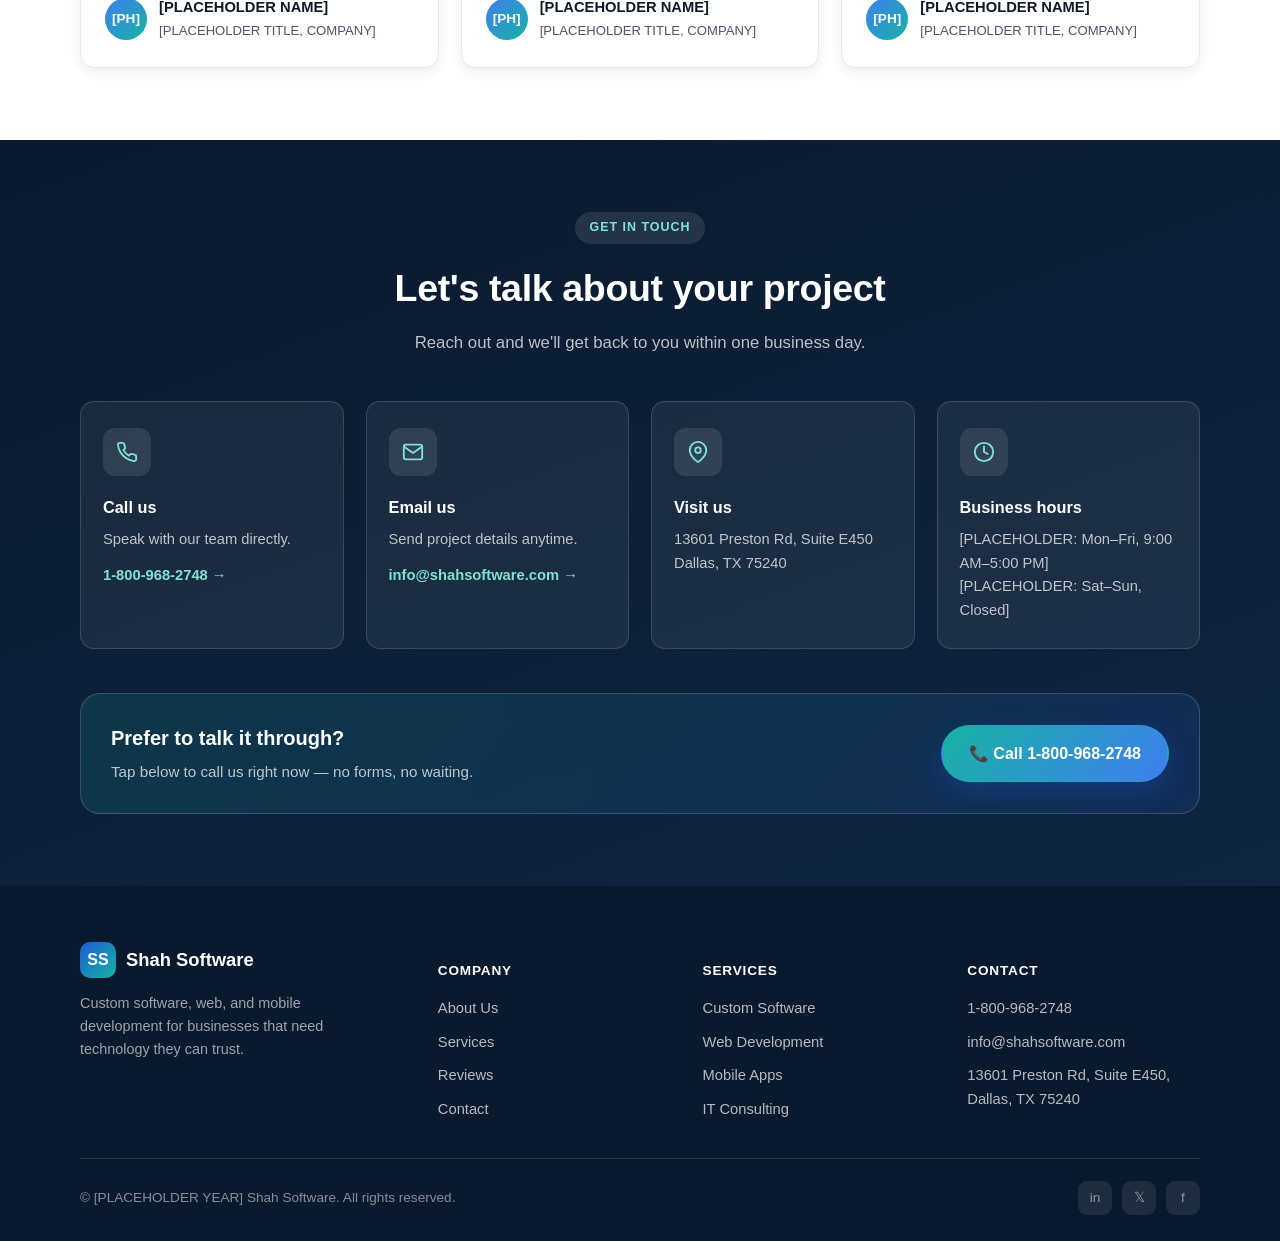
==== commit e9b30a41: "Fill in real contact details (phone, email, address) Co-Authored-By: Claude Sonnet 5 <noreply@anthro" ====
--- a/index.html
+++ b/index.html
@@ -509,9 +509,9 @@
       <li><a href="#contact">Contact</a></li>
     </ul>
 
-    <a class="nav-call" href="tel:+1[PLACEHOLDER-PHONE]">
+    <a class="nav-call" href="tel:+18009682748">
       <svg class="icon" viewBox="0 0 24 24" fill="none" stroke="currentColor" stroke-width="2" stroke-linecap="round" stroke-linejoin="round"><path d="M22 16.92v3a2 2 0 0 1-2.18 2 19.79 19.79 0 0 1-8.63-3.07 19.5 19.5 0 0 1-6-6 19.79 19.79 0 0 1-3.07-8.67A2 2 0 0 1 4.11 2h3a2 2 0 0 1 2 1.72c.127.96.361 1.903.7 2.81a2 2 0 0 1-.45 2.11L8.09 9.91a16 16 0 0 0 6 6l1.27-1.27a2 2 0 0 1 2.11-.45c.907.339 1.85.573 2.81.7A2 2 0 0 1 22 16.92z"/></svg>
-      [PLACEHOLDER PHONE]
+      1-800-968-2748
     </a>
 
     <a href="#contact" class="btn btn-primary nav-cta">Get a Free Quote</a>
@@ -731,7 +731,7 @@
           </div>
           <h3>Call us</h3>
           <p>Speak with our team directly.</p>
-          <a class="link" href="tel:+1[PLACEHOLDER-PHONE]">[PLACEHOLDER PHONE] →</a>
+          <a class="link" href="tel:+18009682748">1-800-968-2748 →</a>
         </div>
 
         <div class="contact-card">
@@ -740,7 +740,7 @@
           </div>
           <h3>Email us</h3>
           <p>Send project details anytime.</p>
-          <a class="link" href="mailto:[PLACEHOLDER EMAIL]">[PLACEHOLDER EMAIL] →</a>
+          <a class="link" href="mailto:info@shahsoftware.com">info@shahsoftware.com →</a>
         </div>
 
         <div class="contact-card">
@@ -748,7 +748,7 @@
             <svg width="22" height="22" viewBox="0 0 24 24" fill="none" stroke="currentColor" stroke-width="2" stroke-linecap="round" stroke-linejoin="round"><path d="M21 10c0 7-9 13-9 13s-9-6-9-13a9 9 0 0 1 18 0z"/><circle cx="12" cy="10" r="3"/></svg>
           </div>
           <h3>Visit us</h3>
-          <p>[PLACEHOLDER ADDRESS LINE 1]<br>[PLACEHOLDER ADDRESS LINE 2]</p>
+          <p>13601 Preston Rd, Suite E450<br>Dallas, TX 75240</p>
         </div>
 
         <div class="contact-card">
@@ -765,7 +765,7 @@
           <h3>Prefer to talk it through?</h3>
           <p>Tap below to call us right now — no forms, no waiting.</p>
         </div>
-        <a class="btn btn-primary" href="tel:+1[PLACEHOLDER-PHONE]">📞 Call [PLACEHOLDER PHONE]</a>
+        <a class="btn btn-primary" href="tel:+18009682748">📞 Call 1-800-968-2748</a>
       </div>
     </div>
   </section>
@@ -806,9 +806,9 @@
       <div class="footer-col">
         <h4>Contact</h4>
         <ul>
-          <li><a href="tel:+1[PLACEHOLDER-PHONE]">[PLACEHOLDER PHONE]</a></li>
-          <li><a href="mailto:[PLACEHOLDER EMAIL]">[PLACEHOLDER EMAIL]</a></li>
-          <li><span>[PLACEHOLDER ADDRESS]</span></li>
+          <li><a href="tel:+18009682748">1-800-968-2748</a></li>
+          <li><a href="mailto:info@shahsoftware.com">info@shahsoftware.com</a></li>
+          <li><span>13601 Preston Rd, Suite E450, Dallas, TX 75240</span></li>
         </ul>
       </div>
     </div>
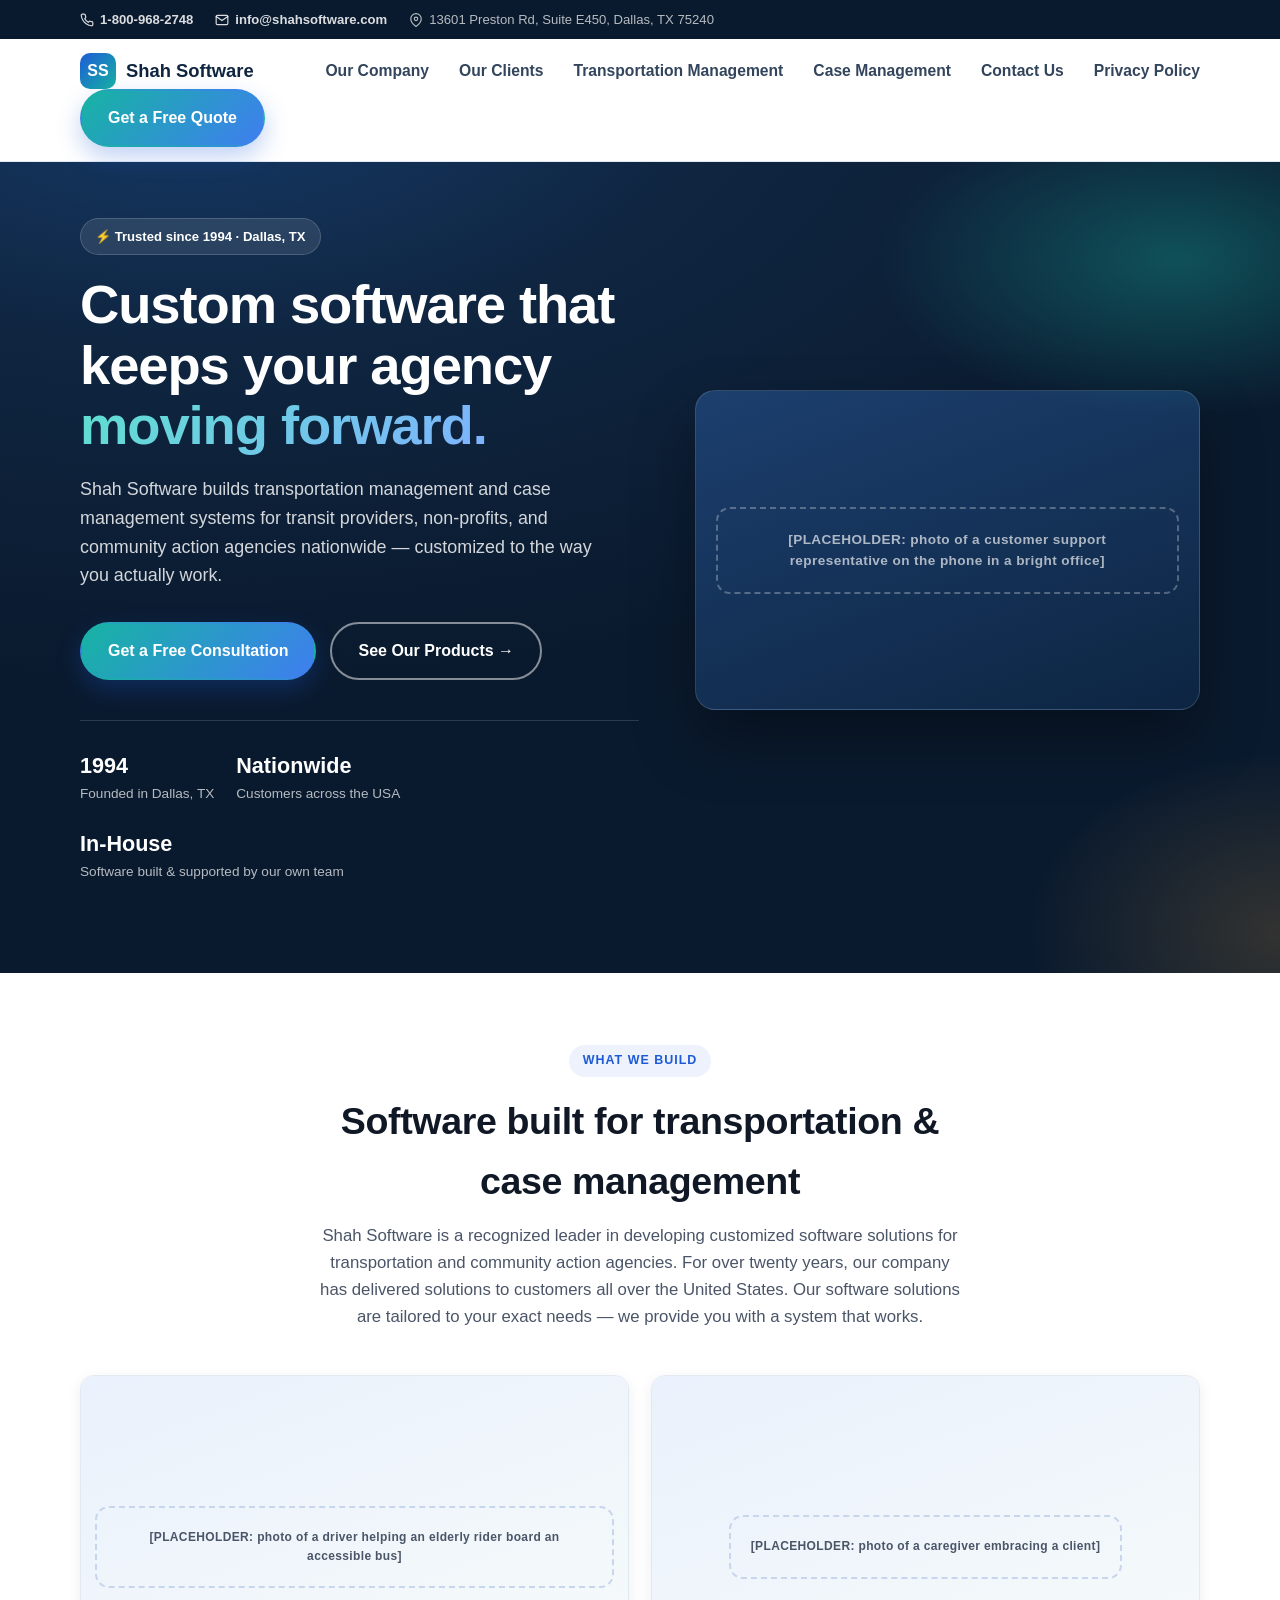
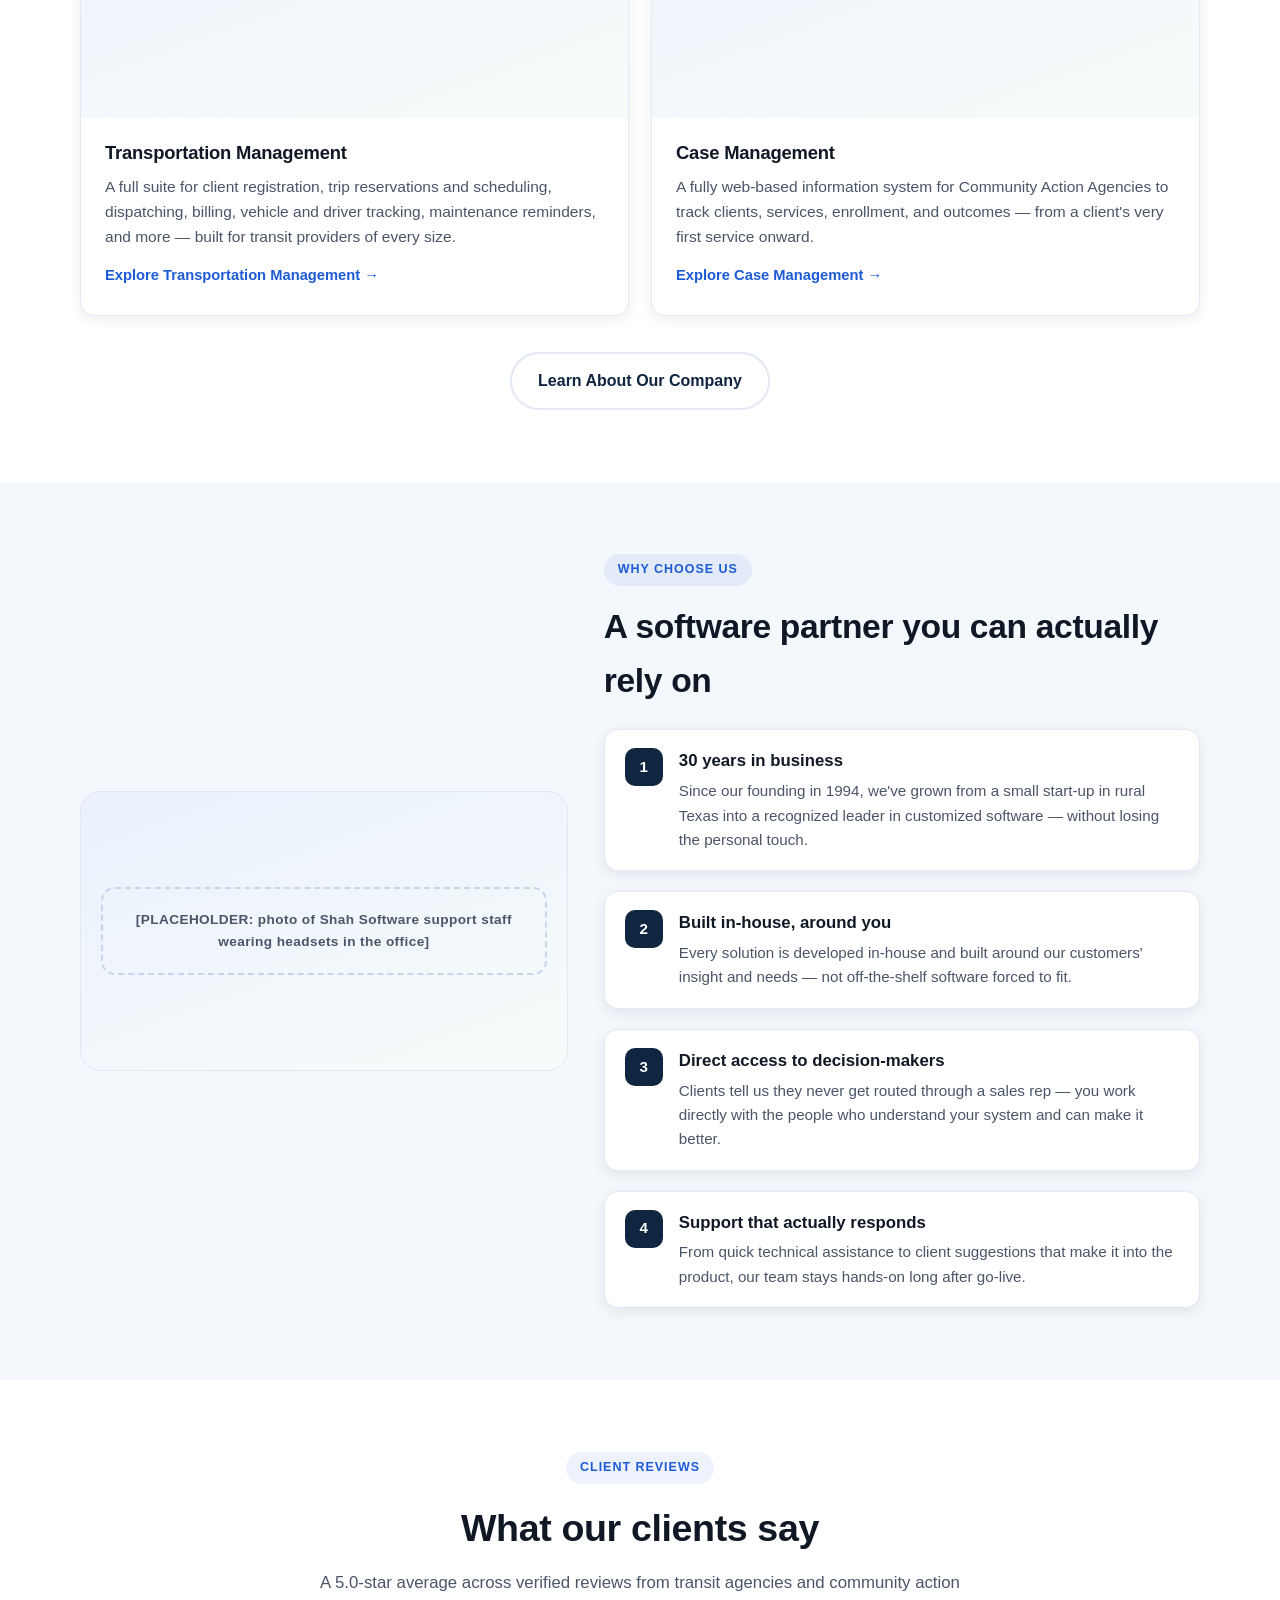
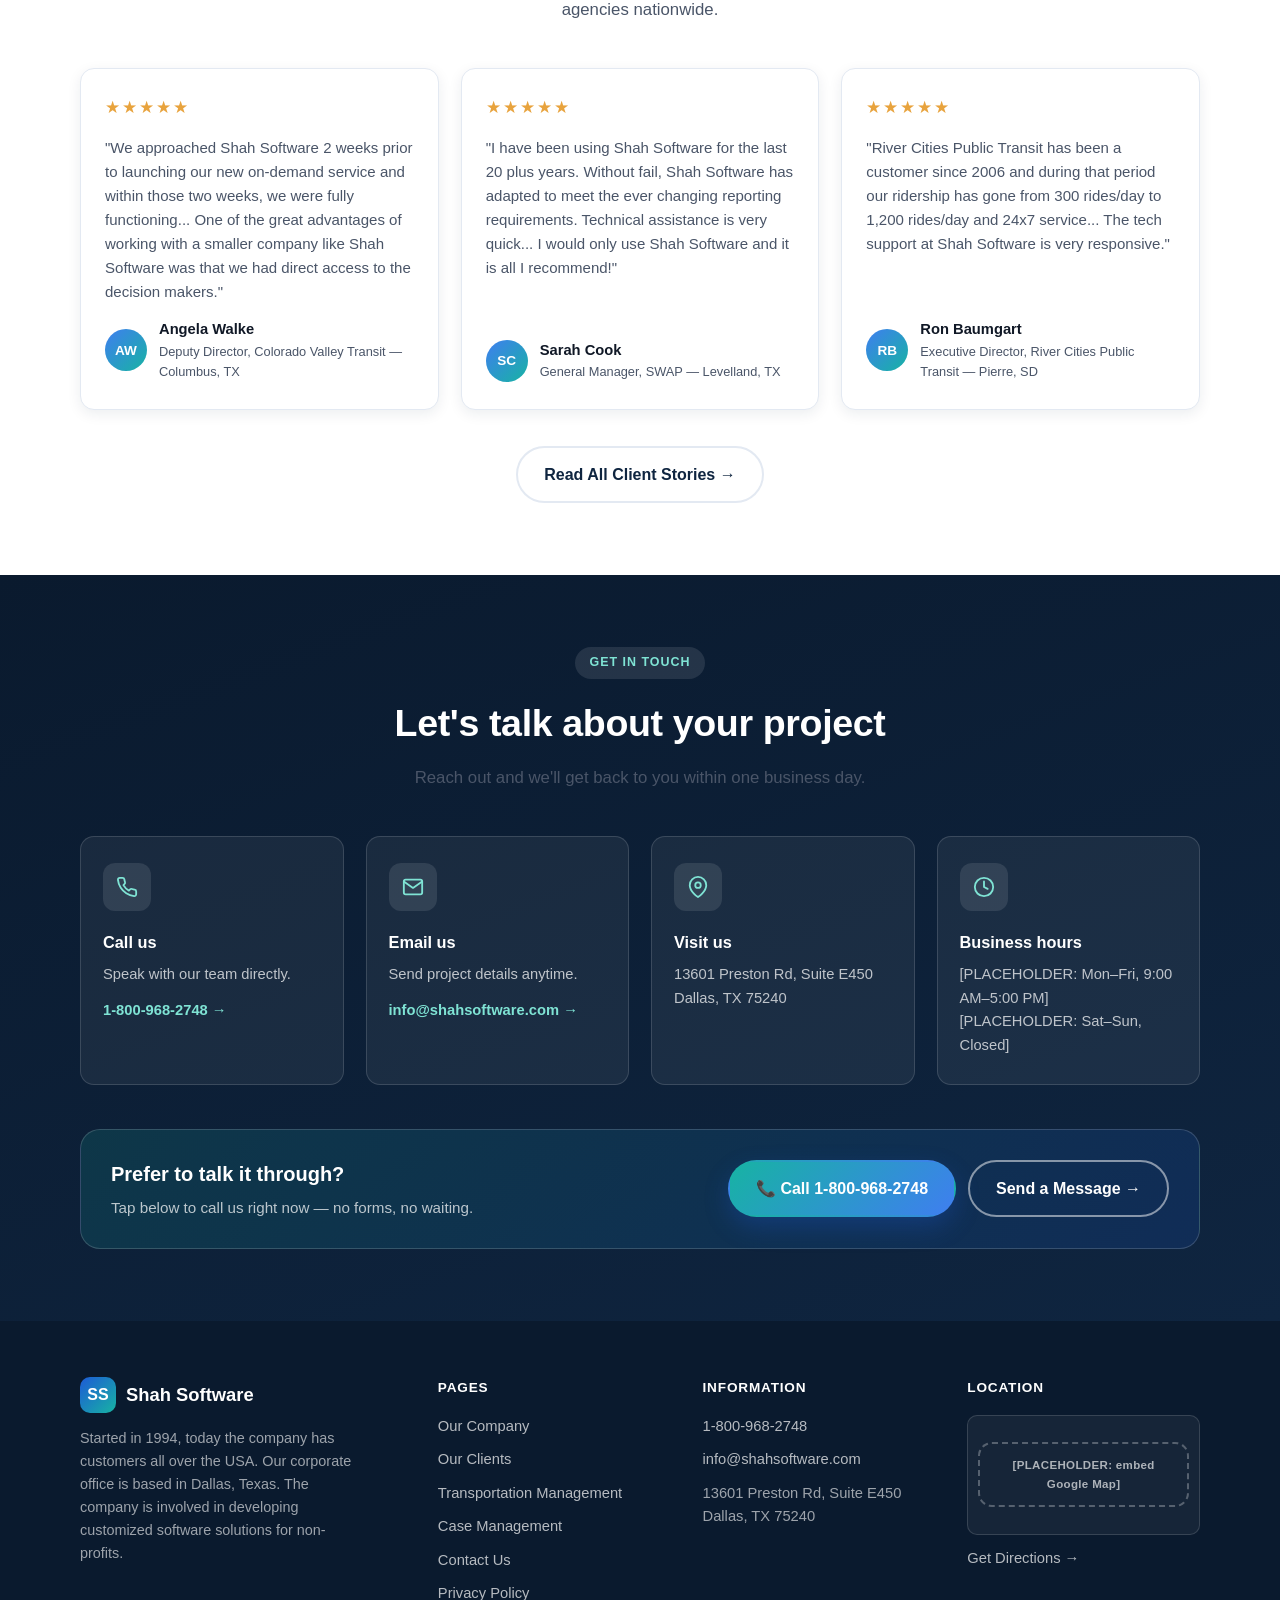
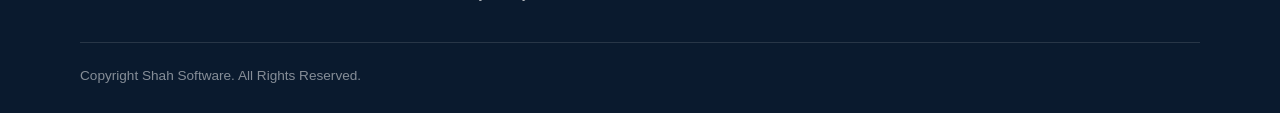
==== commit 7a67a082: "Rebuild full site page-by-page with real content from shahsoftware.com Replaces the single-page conc" ====
--- a/index.html
+++ b/index.html
@@ -3,620 +3,118 @@
 <head>
 <meta charset="UTF-8">
 <meta name="viewport" content="width=device-width, initial-scale=1.0">
-<title>Shah Software | Custom Software &amp; IT Solutions</title>
-<meta name="description" content="Shah Software builds custom software, web, and mobile solutions for growing businesses. Trusted, premium engineering with a friendly, local touch.">
-<style>
-  :root{
-    --navy:#0f2540;
-    --navy-deep:#0a1a2e;
-    --blue:#1d5bd6;
-    --blue-light:#3f7ef0;
-    --teal:#17b3a3;
-    --gold:#e8a33d;
-    --ink:#101826;
-    --ink-soft:#4a5568;
-    --paper:#ffffff;
-    --paper-soft:#f4f7fb;
-    --line:#e3e9f2;
-    --radius-lg:20px;
-    --radius-md:14px;
-    --radius-sm:10px;
-    --shadow:0 10px 30px rgba(15,37,64,0.10);
-    --shadow-sm:0 4px 14px rgba(15,37,64,0.08);
-    --maxw:1160px;
-  }
-
-  *,*::before,*::after{box-sizing:border-box;}
-  html{scroll-behavior:smooth;}
-  body{
-    margin:0;
-    font-family:-apple-system,BlinkMacSystemFont,"Segoe UI",Roboto,"Helvetica Neue",Arial,sans-serif;
-    color:var(--ink);
-    background:var(--paper);
-    line-height:1.6;
-    -webkit-font-smoothing:antialiased;
-  }
-  img{max-width:100%;display:block;}
-  a{color:inherit;text-decoration:none;}
-  ul{list-style:none;margin:0;padding:0;}
-  h1,h2,h3,p{margin:0;}
-  .wrap{max-width:var(--maxw);margin:0 auto;padding:0 20px;}
-  section{padding:72px 0;}
-  .eyebrow{
-    display:inline-block;
-    font-size:.78rem;
-    font-weight:700;
-    letter-spacing:.08em;
-    text-transform:uppercase;
-    color:var(--blue);
-    background:rgba(29,91,214,0.08);
-    padding:6px 14px;
-    border-radius:999px;
-    margin-bottom:14px;
-  }
-  .section-head{max-width:640px;margin:0 auto 44px;text-align:center;}
-  .section-head h2{font-size:clamp(1.7rem,4vw,2.35rem);letter-spacing:-0.01em;}
-  .section-head p{margin-top:12px;color:var(--ink-soft);font-size:1.05rem;}
-
-  .btn{
-    display:inline-flex;
-    align-items:center;
-    justify-content:center;
-    gap:8px;
-    padding:14px 26px;
-    border-radius:999px;
-    font-weight:700;
-    font-size:1rem;
-    border:2px solid transparent;
-    cursor:pointer;
-    transition:transform .15s ease, box-shadow .15s ease, background .15s ease, color .15s ease;
-  }
-  .btn:active{transform:translateY(1px);}
-  .btn-primary{
-    background:linear-gradient(135deg,var(--teal),var(--blue-light));
-    color:#fff;
-    box-shadow:0 10px 24px rgba(29,91,214,0.28);
-  }
-  .btn-primary:hover{box-shadow:0 14px 30px rgba(29,91,214,0.36);transform:translateY(-1px);}
-  .btn-ghost{
-    background:transparent;
-    border-color:rgba(255,255,255,0.5);
-    color:#fff;
-  }
-  .btn-ghost:hover{background:rgba(255,255,255,0.12);}
-  .btn-outline{
-    background:transparent;
-    border-color:var(--line);
-    color:var(--navy);
-  }
-  .btn-outline:hover{border-color:var(--blue);color:var(--blue);}
-
-  /* ===== Header ===== */
-  header{
-    position:sticky;
-    top:0;
-    z-index:50;
-    background:rgba(255,255,255,0.9);
-    backdrop-filter:saturate(180%) blur(10px);
-    border-bottom:1px solid var(--line);
-  }
-  .nav{
-    display:flex;
-    align-items:center;
-    justify-content:space-between;
-    padding:14px 20px;
-    max-width:var(--maxw);
-    margin:0 auto;
-  }
-  .logo{
-    display:flex;
-    align-items:center;
-    gap:10px;
-    font-weight:800;
-    font-size:1.15rem;
-    color:var(--navy);
-  }
-  .logo-mark{
-    width:36px;height:36px;border-radius:10px;
-    background:linear-gradient(135deg,var(--blue),var(--teal));
-    display:flex;align-items:center;justify-content:center;
-    color:#fff;font-weight:800;font-size:1rem;
-    flex-shrink:0;
-  }
-  .nav-links{
-    display:none;
-    align-items:center;
-    gap:32px;
-    font-weight:600;
-    font-size:.95rem;
-    color:var(--navy);
-  }
-  .nav-links a{opacity:.85;transition:opacity .15s ease;}
-  .nav-links a:hover{opacity:1;color:var(--blue);}
-  .nav-cta{display:none;}
-  .nav-call{
-    display:flex;
-    align-items:center;
-    gap:8px;
-    font-weight:700;
-    color:var(--navy);
-    font-size:.92rem;
-  }
-  .icon{width:18px;height:18px;flex-shrink:0;}
-
-  .burger{
-    display:flex;
-    align-items:center;
-    justify-content:center;
-    width:40px;height:40px;
-    border-radius:10px;
-    border:1px solid var(--line);
-    background:#fff;
-  }
-
-  @media(min-width:880px){
-    .nav-links{display:flex;}
-    .nav-cta{display:inline-flex;}
-    .nav-call{display:none;}
-    .burger{display:none;}
-  }
-
-  /* ===== Hero ===== */
-  .hero{
-    position:relative;
-    background:radial-gradient(1200px 600px at 15% -10%, #163a68 0%, var(--navy) 45%, var(--navy-deep) 100%);
-    color:#fff;
-    overflow:hidden;
-    padding:76px 0 90px;
-  }
-  .hero::after{
-    content:"";
-    position:absolute;
-    inset:0;
-    background:
-      radial-gradient(500px 260px at 92% 12%, rgba(23,179,163,0.35), transparent 60%),
-      radial-gradient(420px 300px at 100% 95%, rgba(232,163,61,0.18), transparent 60%);
-    pointer-events:none;
-  }
-  .hero-grid{
-    position:relative;
-    display:grid;
-    gap:44px;
-    align-items:center;
-  }
-  @media(min-width:960px){
-    .hero-grid{grid-template-columns:1.05fr .95fr;gap:56px;}
-  }
-  .hero-badge{
-    display:inline-flex;
-    align-items:center;
-    gap:8px;
-    background:rgba(255,255,255,0.1);
-    border:1px solid rgba(255,255,255,0.16);
-    padding:7px 14px;
-    border-radius:999px;
-    font-size:.82rem;
-    font-weight:600;
-    margin-bottom:20px;
-  }
-  .hero h1{
-    font-size:clamp(2.1rem,5.4vw,3.4rem);
-    line-height:1.12;
-    letter-spacing:-0.02em;
-    font-weight:800;
-  }
-  .hero h1 span{
-    background:linear-gradient(135deg,#5fe0cf,#7fb2ff);
-    -webkit-background-clip:text;
-    background-clip:text;
-    color:transparent;
-  }
-  .hero p.lead{
-    margin-top:18px;
-    font-size:1.12rem;
-    color:rgba(255,255,255,0.82);
-    max-width:52ch;
-  }
-  .hero-actions{
-    display:flex;
-    flex-wrap:wrap;
-    gap:14px;
-    margin-top:32px;
-  }
-  .hero-trust{
-    display:flex;
-    flex-wrap:wrap;
-    gap:22px;
-    margin-top:40px;
-    padding-top:28px;
-    border-top:1px solid rgba(255,255,255,0.14);
-  }
-  .hero-trust div{font-size:.85rem;color:rgba(255,255,255,0.7);}
-  .hero-trust strong{display:block;font-size:1.35rem;color:#fff;font-weight:800;}
-
-  .hero-media{
-    position:relative;
-    border-radius:var(--radius-lg);
-    overflow:hidden;
-    background:linear-gradient(160deg,#1c3f6e,#0d2542);
-    border:1px solid rgba(255,255,255,0.14);
-    min-height:320px;
-    display:flex;
-    align-items:center;
-    justify-content:center;
-    box-shadow:0 30px 60px rgba(0,0,0,0.35);
-  }
-  .placeholder-tag{
-    color:rgba(255,255,255,0.65);
-    font-size:.85rem;
-    font-weight:700;
-    letter-spacing:.03em;
-    text-align:center;
-    padding:20px;
-    border:2px dashed rgba(255,255,255,0.28);
-    border-radius:var(--radius-md);
-    margin:20px;
-  }
-
-  /* ===== Logos / trusted strip ===== */
-  .strip{
-    background:var(--paper-soft);
-    border-bottom:1px solid var(--line);
-    padding:26px 0;
-  }
-  .strip .wrap{
-    display:flex;
-    flex-wrap:wrap;
-    gap:14px 34px;
-    align-items:center;
-    justify-content:center;
-    color:var(--ink-soft);
-    font-size:.85rem;
-    font-weight:600;
-    text-align:center;
-  }
-
-  /* ===== Services ===== */
-  .services-grid{
-    display:grid;
-    gap:22px;
-    grid-template-columns:1fr;
-  }
-  @media(min-width:680px){
-    .services-grid{grid-template-columns:repeat(2,1fr);}
-  }
-  @media(min-width:980px){
-    .services-grid{grid-template-columns:repeat(3,1fr);}
-  }
-  .card{
-    background:#fff;
-    border:1px solid var(--line);
-    border-radius:var(--radius-md);
-    padding:28px 24px;
-    box-shadow:var(--shadow-sm);
-    transition:transform .18s ease, box-shadow .18s ease, border-color .18s ease;
-  }
-  .card:hover{transform:translateY(-4px);box-shadow:var(--shadow);border-color:#d3e0f5;}
-  .card-icon{
-    width:48px;height:48px;
-    border-radius:12px;
-    display:flex;align-items:center;justify-content:center;
-    background:linear-gradient(135deg,rgba(29,91,214,0.12),rgba(23,179,163,0.14));
-    color:var(--blue);
-    margin-bottom:18px;
-  }
-  .card h3{font-size:1.15rem;margin-bottom:8px;letter-spacing:-0.01em;}
-  .card p{color:var(--ink-soft);font-size:.97rem;}
-
-  /* ===== Why choose us ===== */
-  .why{
-    background:var(--paper-soft);
-  }
-  .why-grid{
-    display:grid;
-    gap:36px;
-    align-items:center;
-  }
-  @media(min-width:940px){
-    .why-grid{grid-template-columns:.9fr 1.1fr;}
-  }
-  .why-media{
-    border-radius:var(--radius-lg);
-    background:linear-gradient(160deg,#eaf1fc,#f7fbfa);
-    border:1px solid var(--line);
-    min-height:280px;
-    display:flex;align-items:center;justify-content:center;
-  }
-  .why-media .placeholder-tag{
-    color:var(--ink-soft);
-    border-color:#c7d6ec;
-  }
-  .why-list{
-    display:grid;
-    gap:20px;
-  }
-  .why-item{
-    display:flex;
-    gap:16px;
-    align-items:flex-start;
-    background:#fff;
-    border:1px solid var(--line);
-    border-radius:var(--radius-md);
-    padding:18px 20px;
-    box-shadow:var(--shadow-sm);
-  }
-  .why-item .num{
-    flex-shrink:0;
-    width:38px;height:38px;
-    border-radius:10px;
-    background:var(--navy);
-    color:#fff;
-    font-weight:800;
-    display:flex;align-items:center;justify-content:center;
-    font-size:.95rem;
-  }
-  .why-item h3{font-size:1.05rem;margin-bottom:4px;}
-  .why-item p{color:var(--ink-soft);font-size:.95rem;}
-
-  /* ===== Reviews ===== */
-  .reviews-grid{
-    display:grid;
-    gap:22px;
-    grid-template-columns:1fr;
-  }
-  @media(min-width:760px){
-    .reviews-grid{grid-template-columns:repeat(3,1fr);}
-  }
-  .review-card{
-    background:#fff;
-    border:1px solid var(--line);
-    border-radius:var(--radius-md);
-    padding:26px 24px;
-    box-shadow:var(--shadow-sm);
-    display:flex;
-    flex-direction:column;
-    gap:14px;
-  }
-  .stars{color:var(--gold);font-size:1.05rem;letter-spacing:2px;}
-  .review-card p.quote{color:var(--ink-soft);font-size:.97rem;flex-grow:1;}
-  .reviewer{display:flex;align-items:center;gap:12px;}
-  .avatar{
-    width:42px;height:42px;border-radius:50%;
-    background:linear-gradient(135deg,var(--blue-light),var(--teal));
-    color:#fff;display:flex;align-items:center;justify-content:center;
-    font-weight:700;font-size:.85rem;flex-shrink:0;
-  }
-  .reviewer .name{font-weight:700;font-size:.92rem;}
-  .reviewer .role{color:var(--ink-soft);font-size:.82rem;}
-
-  /* ===== Contact ===== */
-  .contact{
-    background:linear-gradient(160deg,var(--navy-deep),var(--navy));
-    color:#fff;
-  }
-  .contact .section-head p{color:rgba(255,255,255,0.72);}
-  .contact-grid{
-    display:grid;
-    gap:22px;
-    grid-template-columns:1fr;
-  }
-  @media(min-width:760px){
-    .contact-grid{grid-template-columns:repeat(2,1fr);}
-  }
-  @media(min-width:1040px){
-    .contact-grid{grid-template-columns:repeat(4,1fr);}
-  }
-  .contact-card{
-    background:rgba(255,255,255,0.06);
-    border:1px solid rgba(255,255,255,0.14);
-    border-radius:var(--radius-md);
-    padding:26px 22px;
-    text-align:left;
-  }
-  .contact-card .card-icon{
-    background:rgba(255,255,255,0.1);
-    color:#7fe3d4;
-  }
-  .contact-card h3{font-size:1.02rem;margin-bottom:8px;}
-  .contact-card p{color:rgba(255,255,255,0.72);font-size:.92rem;}
-  .contact-card a.link{
-    display:inline-flex;
-    align-items:center;
-    gap:6px;
-    margin-top:12px;
-    font-weight:700;
-    color:#7fe3d4;
-    font-size:.92rem;
-  }
-  .contact-card a.link:hover{color:#fff;}
-  .call-banner{
-    margin-top:44px;
-    display:flex;
-    flex-wrap:wrap;
-    gap:20px;
-    align-items:center;
-    justify-content:space-between;
-    background:linear-gradient(135deg,rgba(23,179,163,0.16),rgba(29,91,214,0.16));
-    border:1px solid rgba(255,255,255,0.16);
-    border-radius:var(--radius-lg);
-    padding:28px 30px;
-  }
-  .call-banner h3{font-size:1.25rem;margin-bottom:6px;}
-  .call-banner p{color:rgba(255,255,255,0.72);font-size:.95rem;}
-
-  /* ===== Footer ===== */
-  footer{
-    background:var(--navy-deep);
-    color:rgba(255,255,255,0.7);
-    padding:56px 0 26px;
-    font-size:.92rem;
-  }
-  .footer-grid{
-    display:grid;
-    gap:32px;
-    grid-template-columns:1fr;
-    padding-bottom:36px;
-    border-bottom:1px solid rgba(255,255,255,0.12);
-  }
-  @media(min-width:760px){
-    .footer-grid{grid-template-columns:1.4fr 1fr 1fr 1fr;}
-  }
-  .footer-brand .logo{color:#fff;margin-bottom:14px;}
-  .footer-brand p{color:rgba(255,255,255,0.6);font-size:.9rem;max-width:36ch;}
-  .footer-col h4{
-    color:#fff;
-    font-size:.85rem;
-    text-transform:uppercase;
-    letter-spacing:.06em;
-    margin-bottom:16px;
-  }
-  .footer-col ul{display:grid;gap:10px;}
-  .footer-col a:hover{color:#fff;}
-  .footer-bottom{
-    display:flex;
-    flex-wrap:wrap;
-    gap:12px;
-    align-items:center;
-    justify-content:space-between;
-    padding-top:22px;
-    font-size:.85rem;
-    color:rgba(255,255,255,0.5);
-  }
-  .social{display:flex;gap:10px;}
-  .social a{
-    width:34px;height:34px;border-radius:9px;
-    background:rgba(255,255,255,0.08);
-    display:flex;align-items:center;justify-content:center;
-  }
-  .social a:hover{background:rgba(255,255,255,0.16);}
-
-  ::selection{background:rgba(23,179,163,0.3);}
-</style>
+<title>Shah Software | Customized Software Solutions Since 1994</title>
+<meta name="description" content="Shah Software builds custom transportation management and case management software for transit providers and community action agencies nationwide.">
+<link rel="stylesheet" href="styles.css">
 </head>
 <body>
 
+<div class="topbar">
+  <div class="wrap">
+    <a href="tel:+18009682748">
+      <svg viewBox="0 0 24 24" fill="none" stroke="currentColor" stroke-width="2" stroke-linecap="round" stroke-linejoin="round"><path d="M22 16.92v3a2 2 0 0 1-2.18 2 19.79 19.79 0 0 1-8.63-3.07 19.5 19.5 0 0 1-6-6 19.79 19.79 0 0 1-3.07-8.67A2 2 0 0 1 4.11 2h3a2 2 0 0 1 2 1.72c.127.96.361 1.903.7 2.81a2 2 0 0 1-.45 2.11L8.09 9.91a16 16 0 0 0 6 6l1.27-1.27a2 2 0 0 1 2.11-.45c.907.339 1.85.573 2.81.7A2 2 0 0 1 22 16.92z"/></svg>
+      1-800-968-2748
+    </a>
+    <a href="mailto:info@shahsoftware.com">
+      <svg viewBox="0 0 24 24" fill="none" stroke="currentColor" stroke-width="2" stroke-linecap="round" stroke-linejoin="round"><path d="M4 4h16c1.1 0 2 .9 2 2v12c0 1.1-.9 2-2 2H4c-1.1 0-2-.9-2-2V6c0-1.1.9-2 2-2z"/><polyline points="22,6 12,13 2,6"/></svg>
+      info@shahsoftware.com
+    </a>
+    <span class="addr">
+      <svg viewBox="0 0 24 24" fill="none" stroke="currentColor" stroke-width="2" stroke-linecap="round" stroke-linejoin="round"><path d="M21 10c0 7-9 13-9 13s-9-6-9-13a9 9 0 0 1 18 0z"/><circle cx="12" cy="10" r="3"/></svg>
+      13601 Preston Rd, Suite E450, Dallas, TX 75240
+    </span>
+  </div>
+</div>
+
 <header>
   <nav class="nav">
-    <a href="#top" class="logo">
+    <a href="index.html" class="logo">
       <span class="logo-mark">SS</span>
       Shah Software
     </a>
 
-    <ul class="nav-links">
-      <li><a href="#services">Services</a></li>
-      <li><a href="#why">Why Us</a></li>
-      <li><a href="#reviews">Reviews</a></li>
-      <li><a href="#contact">Contact</a></li>
-    </ul>
+    <input type="checkbox" id="nav-toggle" class="nav-toggle">
 
     <a class="nav-call" href="tel:+18009682748">
       <svg class="icon" viewBox="0 0 24 24" fill="none" stroke="currentColor" stroke-width="2" stroke-linecap="round" stroke-linejoin="round"><path d="M22 16.92v3a2 2 0 0 1-2.18 2 19.79 19.79 0 0 1-8.63-3.07 19.5 19.5 0 0 1-6-6 19.79 19.79 0 0 1-3.07-8.67A2 2 0 0 1 4.11 2h3a2 2 0 0 1 2 1.72c.127.96.361 1.903.7 2.81a2 2 0 0 1-.45 2.11L8.09 9.91a16 16 0 0 0 6 6l1.27-1.27a2 2 0 0 1 2.11-.45c.907.339 1.85.573 2.81.7A2 2 0 0 1 22 16.92z"/></svg>
-      1-800-968-2748
     </a>
 
-    <a href="#contact" class="btn btn-primary nav-cta">Get a Free Quote</a>
-
-    <button class="burger" aria-label="Menu">
+    <label for="nav-toggle" class="burger" aria-label="Menu">
       <svg class="icon" viewBox="0 0 24 24" fill="none" stroke="currentColor" stroke-width="2" stroke-linecap="round"><line x1="3" y1="6" x2="21" y2="6"/><line x1="3" y1="12" x2="21" y2="12"/><line x1="3" y1="18" x2="21" y2="18"/></svg>
-    </button>
+    </label>
+
+    <ul class="nav-links">
+      <li><a href="our-company.html">Our Company</a></li>
+      <li><a href="our-clients.html">Our Clients</a></li>
+      <li><a href="transportation-management.html">Transportation Management</a></li>
+      <li><a href="case-management.html">Case Management</a></li>
+      <li><a href="contact.html">Contact Us</a></li>
+      <li><a href="privacy-policy.html">Privacy Policy</a></li>
+    </ul>
+
+    <a href="contact.html" class="btn btn-primary nav-cta">Get a Free Quote</a>
   </nav>
 </header>
 
-<main id="top">
+<main>
 
   <!-- ===== HERO ===== -->
   <section class="hero" style="padding-top:56px;">
     <div class="wrap hero-grid">
       <div>
-        <span class="hero-badge">⚡ Trusted software partner since [PLACEHOLDER YEAR]</span>
-        <h1>Custom software that helps <span>your business run better.</span></h1>
-        <p class="lead">Shah Software designs, builds, and supports web, mobile, and business applications for companies that need reliable technology and a team that actually picks up the phone.</p>
+        <span class="hero-badge">⚡ Trusted since 1994 · Dallas, TX</span>
+        <h1>Custom software that keeps your agency <span>moving forward.</span></h1>
+        <p class="lead">Shah Software builds transportation management and case management systems for transit providers, non-profits, and community action agencies nationwide — customized to the way you actually work.</p>
 
         <div class="hero-actions">
-          <a href="#contact" class="btn btn-primary">Get a Free Consultation</a>
-          <a href="#services" class="btn btn-ghost">Explore Services →</a>
+          <a href="contact.html" class="btn btn-primary">Get a Free Consultation</a>
+          <a href="#products" class="btn btn-ghost">See Our Products →</a>
         </div>
 
         <div class="hero-trust">
-          <div><strong>[PLACEHOLDER]+</strong>Projects delivered</div>
-          <div><strong>[PLACEHOLDER]+</strong>Years in business</div>
-          <div><strong>[PLACEHOLDER]%</strong>Client retention</div>
+          <div><strong>1994</strong>Founded in Dallas, TX</div>
+          <div><strong>Nationwide</strong>Customers across the USA</div>
+          <div><strong>In-House</strong>Software built &amp; supported by our own team</div>
         </div>
       </div>
 
       <div class="hero-media">
-        <div class="placeholder-tag">[PLACEHOLDER: hero photo / product screenshot — team at work or app UI mockup]</div>
-      </div>
-    </div>
-  </section>
-
-  <div class="strip">
-    <div class="wrap">
-      <span>[PLACEHOLDER CLIENT LOGO]</span>
-      <span>[PLACEHOLDER CLIENT LOGO]</span>
-      <span>[PLACEHOLDER CLIENT LOGO]</span>
-      <span>[PLACEHOLDER CLIENT LOGO]</span>
-      <span>[PLACEHOLDER CLIENT LOGO]</span>
-    </div>
-  </div>
-
-  <!-- ===== SERVICES ===== -->
-  <section id="services">
+        <div class="placeholder-tag">[PLACEHOLDER: photo of a customer support representative on the phone in a bright office]</div>
+      </div>
+    </div>
+  </section>
+
+  <!-- ===== PRODUCTS ===== -->
+  <section id="products">
     <div class="wrap">
       <div class="section-head">
-        <span class="eyebrow">What we do</span>
-        <h2>Software services built around your business</h2>
-        <p>From a first prototype to a system your whole team relies on, we handle the full lifecycle.</p>
-      </div>
-
-      <div class="services-grid">
+        <span class="eyebrow">What We Build</span>
+        <h2>Software built for transportation &amp; case management</h2>
+        <p>Shah Software is a recognized leader in developing customized software solutions for transportation and community action agencies. For over twenty years, our company has delivered solutions to customers all over the United States. Our software solutions are tailored to your exact needs — we provide you with a system that works.</p>
+      </div>
+
+      <div class="grid-2">
         <div class="card">
-          <div class="card-icon">
-            <svg width="24" height="24" viewBox="0 0 24 24" fill="none" stroke="currentColor" stroke-width="2" stroke-linecap="round" stroke-linejoin="round"><polyline points="16 18 22 12 16 6"/><polyline points="8 6 2 12 8 18"/></svg>
-          </div>
-          <h3>Custom Software Development</h3>
-          <p>Purpose-built applications designed around your workflow, not the other way around.</p>
+          <div class="card-media">
+            <div class="placeholder-tag">[PLACEHOLDER: photo of a driver helping an elderly rider board an accessible bus]</div>
+          </div>
+          <h3>Transportation Management</h3>
+          <p>A full suite for client registration, trip reservations and scheduling, dispatching, billing, vehicle and driver tracking, maintenance reminders, and more — built for transit providers of every size.</p>
+          <a class="card-link" href="transportation-management.html">Explore Transportation Management →</a>
         </div>
 
         <div class="card">
-          <div class="card-icon">
-            <svg width="24" height="24" viewBox="0 0 24 24" fill="none" stroke="currentColor" stroke-width="2" stroke-linecap="round" stroke-linejoin="round"><rect x="2" y="3" width="20" height="14" rx="2"/><line x1="8" y1="21" x2="16" y2="21"/><line x1="12" y1="17" x2="12" y2="21"/></svg>
-          </div>
-          <h3>Web Application Development</h3>
-          <p>Fast, secure, and scalable web apps and websites — built with modern tools that hold up over time.</p>
-        </div>
-
-        <div class="card">
-          <div class="card-icon">
-            <svg width="24" height="24" viewBox="0 0 24 24" fill="none" stroke="currentColor" stroke-width="2" stroke-linecap="round" stroke-linejoin="round"><rect x="5" y="2" width="14" height="20" rx="2"/><line x1="12" y1="18" x2="12.01" y2="18"/></svg>
-          </div>
-          <h3>Mobile App Development</h3>
-          <p>iOS and Android apps that feel native, load fast, and get real adoption from your users.</p>
-        </div>
-
-        <div class="card">
-          <div class="card-icon">
-            <svg width="24" height="24" viewBox="0 0 24 24" fill="none" stroke="currentColor" stroke-width="2" stroke-linecap="round" stroke-linejoin="round"><path d="M18 10h-1.26A8 8 0 1 0 9 20h9a5 5 0 0 0 0-10z"/></svg>
-          </div>
-          <h3>Cloud &amp; DevOps</h3>
-          <p>Cloud migration, hosting, and CI/CD pipelines so your systems stay fast, secure, and online.</p>
-        </div>
-
-        <div class="card">
-          <div class="card-icon">
-            <svg width="24" height="24" viewBox="0 0 24 24" fill="none" stroke="currentColor" stroke-width="2" stroke-linecap="round" stroke-linejoin="round"><circle cx="12" cy="12" r="3"/><path d="M19.4 15a1.65 1.65 0 0 0 .33 1.82l.06.06a2 2 0 1 1-2.83 2.83l-.06-.06a1.65 1.65 0 0 0-1.82-.33 1.65 1.65 0 0 0-1 1.51V21a2 2 0 0 1-4 0v-.09A1.65 1.65 0 0 0 9 19.4a1.65 1.65 0 0 0-1.82.33l-.06.06a2 2 0 1 1-2.83-2.83l.06-.06a1.65 1.65 0 0 0 .33-1.82 1.65 1.65 0 0 0-1.51-1H3a2 2 0 0 1 0-4h.09A1.65 1.65 0 0 0 4.6 9a1.65 1.65 0 0 0-.33-1.82l-.06-.06a2 2 0 1 1 2.83-2.83l.06.06a1.65 1.65 0 0 0 1.82.33H9a1.65 1.65 0 0 0 1-1.51V3a2 2 0 0 1 4 0v.09a1.65 1.65 0 0 0 1 1.51 1.65 1.65 0 0 0 1.82-.33l.06-.06a2 2 0 1 1 2.83 2.83l-.06.06a1.65 1.65 0 0 0-.33 1.82V9a1.65 1.65 0 0 0 1.51 1H21a2 2 0 0 1 0 4h-.09a1.65 1.65 0 0 0-1.51 1z"/></svg>
-          </div>
-          <h3>IT Consulting &amp; Support</h3>
-          <p>Ongoing maintenance, technical strategy, and support from a team that knows your systems.</p>
-        </div>
-
-        <div class="card">
-          <div class="card-icon">
-            <svg width="24" height="24" viewBox="0 0 24 24" fill="none" stroke="currentColor" stroke-width="2" stroke-linecap="round" stroke-linejoin="round"><path d="M21 21l-4.35-4.35"/><circle cx="11" cy="11" r="8"/></svg>
-          </div>
-          <h3>[PLACEHOLDER SERVICE]</h3>
-          <p>[PLACEHOLDER: description of an additional service specific to Shah Software]</p>
-        </div>
+          <div class="card-media">
+            <div class="placeholder-tag">[PLACEHOLDER: photo of a caregiver embracing a client]</div>
+          </div>
+          <h3>Case Management</h3>
+          <p>A fully web-based information system for Community Action Agencies to track clients, services, enrollment, and outcomes — from a client's very first service onward.</p>
+          <a class="card-link" href="case-management.html">Explore Case Management →</a>
+        </div>
+      </div>
+
+      <div style="text-align:center;margin-top:36px;">
+        <a href="our-company.html" class="btn btn-outline">Learn About Our Company</a>
       </div>
     </div>
   </section>
@@ -625,40 +123,40 @@
   <section id="why" class="why">
     <div class="wrap why-grid">
       <div class="why-media">
-        <div class="placeholder-tag">[PLACEHOLDER: team photo or office photo]</div>
+        <div class="placeholder-tag">[PLACEHOLDER: photo of Shah Software support staff wearing headsets in the office]</div>
       </div>
 
       <div>
-        <span class="eyebrow">Why choose us</span>
+        <span class="eyebrow">Why Choose Us</span>
         <h2 style="font-size:clamp(1.6rem,3.6vw,2.1rem);margin-bottom:22px;letter-spacing:-0.01em;">A software partner you can actually rely on</h2>
 
         <div class="why-list">
           <div class="why-item">
             <div class="num">1</div>
             <div>
-              <h3>Direct access to your team</h3>
-              <p>No call centers or account layers — you work directly with the people building your software.</p>
+              <h3>30 years in business</h3>
+              <p>Since our founding in 1994, we've grown from a small start-up in rural Texas into a recognized leader in customized software — without losing the personal touch.</p>
             </div>
           </div>
           <div class="why-item">
             <div class="num">2</div>
             <div>
-              <h3>Transparent pricing, no surprises</h3>
-              <p>Clear scopes and honest timelines, so you always know what you're paying for.</p>
+              <h3>Built in-house, around you</h3>
+              <p>Every solution is developed in-house and built around our customers' insight and needs — not off-the-shelf software forced to fit.</p>
             </div>
           </div>
           <div class="why-item">
             <div class="num">3</div>
             <div>
-              <h3>Built to last, not just to launch</h3>
-              <p>We write maintainable, well-tested code and stick around for support after go-live.</p>
+              <h3>Direct access to decision-makers</h3>
+              <p>Clients tell us they never get routed through a sales rep — you work directly with the people who understand your system and can make it better.</p>
             </div>
           </div>
           <div class="why-item">
             <div class="num">4</div>
             <div>
-              <h3>[PLACEHOLDER differentiator]</h3>
-              <p>[PLACEHOLDER: local, specialization, certifications, industry focus, etc.]</p>
+              <h3>Support that actually responds</h3>
+              <p>From quick technical assistance to client suggestions that make it into the product, our team stays hands-on long after go-live.</p>
             </div>
           </div>
         </div>
@@ -670,56 +168,60 @@
   <section id="reviews">
     <div class="wrap">
       <div class="section-head">
-        <span class="eyebrow">Client reviews</span>
-        <h2>What clients say about working with us</h2>
-        <p>[PLACEHOLDER: replace with real client testimonials and star ratings]</p>
+        <span class="eyebrow">Client Reviews</span>
+        <h2>What our clients say</h2>
+        <p>A 5.0-star average across verified reviews from transit agencies and community action agencies nationwide.</p>
       </div>
 
       <div class="reviews-grid">
         <div class="review-card">
           <div class="stars">★★★★★</div>
-          <p class="quote">"[PLACEHOLDER TESTIMONIAL — what the client said about the project, results, and working with the team.]"</p>
+          <p class="quote">"We approached Shah Software 2 weeks prior to launching our new on-demand service and within those two weeks, we were fully functioning... One of the great advantages of working with a smaller company like Shah Software was that we had direct access to the decision makers."</p>
           <div class="reviewer">
-            <div class="avatar">[PH]</div>
-            <div>
-              <div class="name">[PLACEHOLDER NAME]</div>
-              <div class="role">[PLACEHOLDER TITLE, COMPANY]</div>
+            <div class="avatar">AW</div>
+            <div>
+              <div class="name">Angela Walke</div>
+              <div class="role">Deputy Director, Colorado Valley Transit — Columbus, TX</div>
             </div>
           </div>
         </div>
 
         <div class="review-card">
           <div class="stars">★★★★★</div>
-          <p class="quote">"[PLACEHOLDER TESTIMONIAL — what the client said about the project, results, and working with the team.]"</p>
+          <p class="quote">"I have been using Shah Software for the last 20 plus years. Without fail, Shah Software has adapted to meet the ever changing reporting requirements. Technical assistance is very quick... I would only use Shah Software and it is all I recommend!"</p>
           <div class="reviewer">
-            <div class="avatar">[PH]</div>
-            <div>
-              <div class="name">[PLACEHOLDER NAME]</div>
-              <div class="role">[PLACEHOLDER TITLE, COMPANY]</div>
+            <div class="avatar">SC</div>
+            <div>
+              <div class="name">Sarah Cook</div>
+              <div class="role">General Manager, SWAP — Levelland, TX</div>
             </div>
           </div>
         </div>
 
         <div class="review-card">
           <div class="stars">★★★★★</div>
-          <p class="quote">"[PLACEHOLDER TESTIMONIAL — what the client said about the project, results, and working with the team.]"</p>
+          <p class="quote">"River Cities Public Transit has been a customer since 2006 and during that period our ridership has gone from 300 rides/day to 1,200 rides/day and 24x7 service... The tech support at Shah Software is very responsive."</p>
           <div class="reviewer">
-            <div class="avatar">[PH]</div>
-            <div>
-              <div class="name">[PLACEHOLDER NAME]</div>
-              <div class="role">[PLACEHOLDER TITLE, COMPANY]</div>
-            </div>
-          </div>
-        </div>
+            <div class="avatar">RB</div>
+            <div>
+              <div class="name">Ron Baumgart</div>
+              <div class="role">Executive Director, River Cities Public Transit — Pierre, SD</div>
+            </div>
+          </div>
+        </div>
+      </div>
+
+      <div style="text-align:center;margin-top:36px;">
+        <a href="our-clients.html" class="btn btn-outline">Read All Client Stories →</a>
       </div>
     </div>
   </section>
 
   <!-- ===== CONTACT ===== -->
-  <section id="contact" class="contact">
+  <section id="contact" class="contact-hero-strip">
     <div class="wrap">
       <div class="section-head">
-        <span class="eyebrow" style="background:rgba(255,255,255,0.1);color:#7fe3d4;">Get in touch</span>
+        <span class="eyebrow on-dark">Get In Touch</span>
         <h2>Let's talk about your project</h2>
         <p>Reach out and we'll get back to you within one business day.</p>
       </div>
@@ -765,7 +267,10 @@
           <h3>Prefer to talk it through?</h3>
           <p>Tap below to call us right now — no forms, no waiting.</p>
         </div>
-        <a class="btn btn-primary" href="tel:+18009682748">📞 Call 1-800-968-2748</a>
+        <div style="display:flex;gap:12px;flex-wrap:wrap;">
+          <a class="btn btn-primary" href="tel:+18009682748">📞 Call 1-800-968-2748</a>
+          <a class="btn btn-ghost" href="contact.html">Send a Message →</a>
+        </div>
       </div>
     </div>
   </section>
@@ -776,50 +281,45 @@
   <div class="wrap">
     <div class="footer-grid">
       <div class="footer-brand">
-        <a href="#top" class="logo">
+        <a href="index.html" class="logo">
           <span class="logo-mark">SS</span>
           Shah Software
         </a>
-        <p>Custom software, web, and mobile development for businesses that need technology they can trust.</p>
+        <p>Started in 1994, today the company has customers all over the USA. Our corporate office is based in Dallas, Texas. The company is involved in developing customized software solutions for non-profits.</p>
       </div>
 
       <div class="footer-col">
-        <h4>Company</h4>
+        <h4>Pages</h4>
         <ul>
-          <li><a href="#why">About Us</a></li>
-          <li><a href="#services">Services</a></li>
-          <li><a href="#reviews">Reviews</a></li>
-          <li><a href="#contact">Contact</a></li>
+          <li><a href="our-company.html">Our Company</a></li>
+          <li><a href="our-clients.html">Our Clients</a></li>
+          <li><a href="transportation-management.html">Transportation Management</a></li>
+          <li><a href="case-management.html">Case Management</a></li>
+          <li><a href="contact.html">Contact Us</a></li>
+          <li><a href="privacy-policy.html">Privacy Policy</a></li>
         </ul>
       </div>
 
       <div class="footer-col">
-        <h4>Services</h4>
-        <ul>
-          <li><a href="#services">Custom Software</a></li>
-          <li><a href="#services">Web Development</a></li>
-          <li><a href="#services">Mobile Apps</a></li>
-          <li><a href="#services">IT Consulting</a></li>
-        </ul>
-      </div>
-
-      <div class="footer-col">
-        <h4>Contact</h4>
+        <h4>Information</h4>
         <ul>
           <li><a href="tel:+18009682748">1-800-968-2748</a></li>
           <li><a href="mailto:info@shahsoftware.com">info@shahsoftware.com</a></li>
-          <li><span>13601 Preston Rd, Suite E450, Dallas, TX 75240</span></li>
+          <li class="plain">13601 Preston Rd, Suite E450<br>Dallas, TX 75240</li>
         </ul>
       </div>
+
+      <div class="footer-col">
+        <h4>Location</h4>
+        <div class="footer-map"><div class="placeholder-tag">[PLACEHOLDER: embed Google Map]</div></div>
+        <ul style="margin-top:12px;">
+          <li><a href="https://www.google.com/maps/search/?api=1&query=13601+Preston+Rd+Suite+E450+Dallas+TX+75240" target="_blank" rel="noopener">Get Directions →</a></li>
+        </ul>
+      </div>
     </div>
 
     <div class="footer-bottom">
-      <span>© [PLACEHOLDER YEAR] Shah Software. All rights reserved.</span>
-      <div class="social">
-        <a href="[PLACEHOLDER LINKEDIN URL]" aria-label="LinkedIn">in</a>
-        <a href="[PLACEHOLDER TWITTER/X URL]" aria-label="X">𝕏</a>
-        <a href="[PLACEHOLDER FACEBOOK URL]" aria-label="Facebook">f</a>
-      </div>
+      <span>Copyright Shah Software. All Rights Reserved.</span>
     </div>
   </div>
 </footer>
--- a/styles.css
+++ b/styles.css
@@ -0,0 +1,445 @@
+/* ===========================================================
+   Shah Software — shared stylesheet
+   Plain HTML + CSS, no JS, no build step.
+   =========================================================== */
+
+:root{
+  --navy:#0f2540;
+  --navy-deep:#0a1a2e;
+  --blue:#1d5bd6;
+  --blue-light:#3f7ef0;
+  --teal:#17b3a3;
+  --gold:#e8a33d;
+  --ink:#101826;
+  --ink-soft:#4a5568;
+  --paper:#ffffff;
+  --paper-soft:#f4f7fb;
+  --line:#e3e9f2;
+  --radius-lg:20px;
+  --radius-md:14px;
+  --radius-sm:10px;
+  --shadow:0 10px 30px rgba(15,37,64,0.10);
+  --shadow-sm:0 4px 14px rgba(15,37,64,0.08);
+  --maxw:1160px;
+}
+
+*,*::before,*::after{box-sizing:border-box;}
+html{scroll-behavior:smooth;}
+body{
+  margin:0;
+  font-family:-apple-system,BlinkMacSystemFont,"Segoe UI",Roboto,"Helvetica Neue",Arial,sans-serif;
+  color:var(--ink);
+  background:var(--paper);
+  line-height:1.6;
+  -webkit-font-smoothing:antialiased;
+}
+img{max-width:100%;display:block;}
+a{color:inherit;text-decoration:none;}
+ul{list-style:none;margin:0;padding:0;}
+h1,h2,h3,h4,p{margin:0;}
+.wrap{max-width:var(--maxw);margin:0 auto;padding:0 20px;}
+section{padding:72px 0;}
+.eyebrow{
+  display:inline-block;
+  font-size:.78rem;
+  font-weight:700;
+  letter-spacing:.08em;
+  text-transform:uppercase;
+  color:var(--blue);
+  background:rgba(29,91,214,0.08);
+  padding:6px 14px;
+  border-radius:999px;
+  margin-bottom:14px;
+}
+.eyebrow.on-dark{background:rgba(255,255,255,0.1);color:#7fe3d4;}
+.section-head{max-width:640px;margin:0 auto 44px;text-align:center;}
+.section-head.left{margin:0 0 36px;text-align:left;}
+.section-head h2{font-size:clamp(1.7rem,4vw,2.35rem);letter-spacing:-0.01em;}
+.section-head p{margin-top:12px;color:var(--ink-soft);font-size:1.05rem;}
+
+/* ===== Buttons ===== */
+.btn{
+  display:inline-flex;
+  align-items:center;
+  justify-content:center;
+  gap:8px;
+  padding:14px 26px;
+  border-radius:999px;
+  font-weight:700;
+  font-size:1rem;
+  border:2px solid transparent;
+  cursor:pointer;
+  transition:transform .15s ease, box-shadow .15s ease, background .15s ease, color .15s ease;
+}
+.btn:active{transform:translateY(1px);}
+.btn-primary{
+  background:linear-gradient(135deg,var(--teal),var(--blue-light));
+  color:#fff;
+  box-shadow:0 10px 24px rgba(29,91,214,0.28);
+}
+.btn-primary:hover{box-shadow:0 14px 30px rgba(29,91,214,0.36);transform:translateY(-1px);}
+.btn-ghost{background:transparent;border-color:rgba(255,255,255,0.5);color:#fff;}
+.btn-ghost:hover{background:rgba(255,255,255,0.12);}
+.btn-outline{background:transparent;border-color:var(--line);color:var(--navy);}
+.btn-outline:hover{border-color:var(--blue);color:var(--blue);}
+.btn-sm{padding:10px 20px;font-size:.9rem;}
+
+/* ===== Top info bar ===== */
+.topbar{
+  background:var(--navy-deep);
+  color:rgba(255,255,255,0.85);
+  font-size:.82rem;
+}
+.topbar .wrap{
+  display:flex;
+  flex-wrap:wrap;
+  gap:6px 22px;
+  align-items:center;
+  padding-top:9px;
+  padding-bottom:9px;
+}
+.topbar a{display:inline-flex;align-items:center;gap:6px;font-weight:600;}
+.topbar a:hover{color:#7fe3d4;}
+.topbar svg{width:14px;height:14px;flex-shrink:0;}
+.topbar .addr{display:inline-flex;align-items:center;gap:6px;color:rgba(255,255,255,0.7);}
+
+/* ===== Header / nav ===== */
+header{
+  position:sticky;
+  top:0;
+  z-index:50;
+  background:rgba(255,255,255,0.92);
+  backdrop-filter:saturate(180%) blur(10px);
+  border-bottom:1px solid var(--line);
+}
+.nav{
+  display:flex;
+  flex-wrap:wrap;
+  align-items:center;
+  justify-content:space-between;
+  padding:14px 20px;
+  max-width:var(--maxw);
+  margin:0 auto;
+}
+.logo{display:flex;align-items:center;gap:10px;font-weight:800;font-size:1.15rem;color:var(--navy);order:1;}
+.logo-mark{
+  width:36px;height:36px;border-radius:10px;
+  background:linear-gradient(135deg,var(--blue),var(--teal));
+  display:flex;align-items:center;justify-content:center;
+  color:#fff;font-weight:800;font-size:1rem;flex-shrink:0;
+}
+.icon{width:18px;height:18px;flex-shrink:0;}
+
+.nav-toggle{display:none;}
+.burger{
+  order:3;
+  display:flex;align-items:center;justify-content:center;
+  width:40px;height:40px;border-radius:10px;
+  border:1px solid var(--line);background:#fff;cursor:pointer;
+}
+.nav-call{
+  order:2;
+  display:flex;align-items:center;gap:8px;
+  font-weight:700;color:var(--navy);font-size:.88rem;
+  margin-left:auto;margin-right:10px;
+}
+.nav-links{
+  order:5;
+  flex-basis:100%;
+  max-height:0;
+  overflow:hidden;
+  transition:max-height .25s ease;
+  display:flex;flex-direction:column;
+  width:100%;
+  font-weight:600;font-size:.98rem;color:var(--navy);
+}
+.nav-toggle:checked ~ .nav-links{max-height:520px;margin-top:14px;}
+.nav-links li{border-top:1px solid var(--line);}
+.nav-links a{display:block;padding:13px 4px;opacity:.85;}
+.nav-links a:hover,.nav-links a.active{opacity:1;color:var(--blue);}
+.nav-cta{order:4;display:none;}
+
+@media(min-width:880px){
+  .nav-call,.burger,.nav-toggle{display:none;}
+  .nav-links{
+    order:2;flex-basis:auto;max-height:none;overflow:visible;
+    flex-direction:row;width:auto;gap:30px;
+  }
+  .nav-links li{border-top:none;}
+  .nav-links a{padding:0;}
+  .nav-links a.active{color:var(--blue);}
+  .nav-cta{order:3;display:inline-flex;}
+}
+
+/* ===== Hero (home, large) ===== */
+.hero{
+  position:relative;
+  background:radial-gradient(1200px 600px at 15% -10%, #163a68 0%, var(--navy) 45%, var(--navy-deep) 100%);
+  color:#fff;
+  overflow:hidden;
+  padding:76px 0 90px;
+}
+.hero::after{
+  content:"";position:absolute;inset:0;
+  background:
+    radial-gradient(500px 260px at 92% 12%, rgba(23,179,163,0.35), transparent 60%),
+    radial-gradient(420px 300px at 100% 95%, rgba(232,163,61,0.18), transparent 60%);
+  pointer-events:none;
+}
+.hero-grid{position:relative;display:grid;gap:44px;align-items:center;}
+@media(min-width:960px){.hero-grid{grid-template-columns:1.05fr .95fr;gap:56px;}}
+.hero-badge{
+  display:inline-flex;align-items:center;gap:8px;
+  background:rgba(255,255,255,0.1);border:1px solid rgba(255,255,255,0.16);
+  padding:7px 14px;border-radius:999px;font-size:.82rem;font-weight:600;margin-bottom:20px;
+}
+.hero h1{font-size:clamp(2.1rem,5.4vw,3.4rem);line-height:1.12;letter-spacing:-0.02em;font-weight:800;}
+.hero h1 span{
+  background:linear-gradient(135deg,#5fe0cf,#7fb2ff);
+  -webkit-background-clip:text;background-clip:text;color:transparent;
+}
+.hero p.lead{margin-top:18px;font-size:1.12rem;color:rgba(255,255,255,0.82);max-width:52ch;}
+.hero-actions{display:flex;flex-wrap:wrap;gap:14px;margin-top:32px;}
+.hero-trust{display:flex;flex-wrap:wrap;gap:22px;margin-top:40px;padding-top:28px;border-top:1px solid rgba(255,255,255,0.14);}
+.hero-trust div{font-size:.85rem;color:rgba(255,255,255,0.7);}
+.hero-trust strong{display:block;font-size:1.35rem;color:#fff;font-weight:800;}
+.hero-media{
+  position:relative;border-radius:var(--radius-lg);overflow:hidden;
+  background:linear-gradient(160deg,#1c3f6e,#0d2542);
+  border:1px solid rgba(255,255,255,0.14);min-height:320px;
+  display:flex;align-items:center;justify-content:center;
+  box-shadow:0 30px 60px rgba(0,0,0,0.35);
+}
+.placeholder-tag{
+  color:rgba(255,255,255,0.65);font-size:.85rem;font-weight:700;letter-spacing:.03em;
+  text-align:center;padding:20px;border:2px dashed rgba(255,255,255,0.28);
+  border-radius:var(--radius-md);margin:20px;
+}
+
+/* ===== Page hero (inner pages, compact) ===== */
+.page-hero{
+  position:relative;
+  background:radial-gradient(1000px 500px at 10% -20%, #163a68 0%, var(--navy) 45%, var(--navy-deep) 100%);
+  color:#fff;padding:56px 0 64px;overflow:hidden;
+}
+.page-hero::after{
+  content:"";position:absolute;inset:0;
+  background:radial-gradient(480px 240px at 95% 10%, rgba(23,179,163,0.32), transparent 60%);
+  pointer-events:none;
+}
+.page-hero .wrap{position:relative;}
+.page-hero h1{font-size:clamp(1.9rem,4.6vw,2.7rem);letter-spacing:-0.01em;font-weight:800;}
+.page-hero p{margin-top:14px;color:rgba(255,255,255,0.8);font-size:1.05rem;max-width:60ch;}
+.page-hero-media{
+  margin-top:32px;border-radius:var(--radius-lg);overflow:hidden;
+  background:linear-gradient(160deg,#1c3f6e,#0d2542);
+  border:1px solid rgba(255,255,255,0.14);min-height:200px;
+  display:flex;align-items:center;justify-content:center;
+  box-shadow:0 20px 40px rgba(0,0,0,0.3);
+}
+
+/* ===== Logos / trusted strip ===== */
+.strip{background:var(--paper-soft);border-bottom:1px solid var(--line);padding:26px 0;}
+.strip .wrap{display:flex;flex-wrap:wrap;gap:14px 34px;align-items:center;justify-content:center;color:var(--ink-soft);font-size:.85rem;font-weight:600;text-align:center;}
+
+/* ===== Grids / cards ===== */
+.grid-3{display:grid;gap:22px;grid-template-columns:1fr;}
+@media(min-width:680px){.grid-3{grid-template-columns:repeat(2,1fr);}}
+@media(min-width:980px){.grid-3{grid-template-columns:repeat(3,1fr);}}
+.grid-2{display:grid;gap:22px;grid-template-columns:1fr;}
+@media(min-width:680px){.grid-2{grid-template-columns:repeat(2,1fr);}}
+
+.card{
+  background:#fff;border:1px solid var(--line);border-radius:var(--radius-md);
+  padding:28px 24px;box-shadow:var(--shadow-sm);
+  transition:transform .18s ease, box-shadow .18s ease, border-color .18s ease;
+}
+.card:hover{transform:translateY(-4px);box-shadow:var(--shadow);border-color:#d3e0f5;}
+.card-icon{
+  width:48px;height:48px;border-radius:12px;
+  display:flex;align-items:center;justify-content:center;
+  background:linear-gradient(135deg,rgba(29,91,214,0.12),rgba(23,179,163,0.14));
+  color:var(--blue);margin-bottom:18px;
+}
+.card h3{font-size:1.15rem;margin-bottom:8px;letter-spacing:-0.01em;}
+.card p{color:var(--ink-soft);font-size:.97rem;}
+.card .card-media{
+  margin:-28px -24px 20px;border-radius:var(--radius-md) var(--radius-md) 0 0;
+  overflow:hidden;aspect-ratio:16/10;
+  background:linear-gradient(160deg,#eaf1fc,#f7fbfa);
+  display:flex;align-items:center;justify-content:center;
+}
+.card .card-media .placeholder-tag{color:var(--ink-soft);border-color:#c7d6ec;font-size:.75rem;margin:14px;}
+.card a.card-link{display:inline-flex;align-items:center;gap:6px;margin-top:14px;font-weight:700;color:var(--blue);font-size:.92rem;}
+.card a.card-link:hover{color:var(--teal);}
+
+/* ===== Why choose us ===== */
+.why{background:var(--paper-soft);}
+.why-grid{display:grid;gap:36px;align-items:center;}
+@media(min-width:940px){.why-grid{grid-template-columns:.9fr 1.1fr;}}
+.why-media{
+  border-radius:var(--radius-lg);background:linear-gradient(160deg,#eaf1fc,#f7fbfa);
+  border:1px solid var(--line);min-height:280px;display:flex;align-items:center;justify-content:center;
+}
+.why-media .placeholder-tag{color:var(--ink-soft);border-color:#c7d6ec;}
+.why-list{display:grid;gap:20px;}
+.why-item{
+  display:flex;gap:16px;align-items:flex-start;background:#fff;border:1px solid var(--line);
+  border-radius:var(--radius-md);padding:18px 20px;box-shadow:var(--shadow-sm);
+}
+.why-item .num{
+  flex-shrink:0;width:38px;height:38px;border-radius:10px;background:var(--navy);color:#fff;
+  font-weight:800;display:flex;align-items:center;justify-content:center;font-size:.95rem;
+}
+.why-item h3{font-size:1.05rem;margin-bottom:4px;}
+.why-item p{color:var(--ink-soft);font-size:.95rem;}
+
+/* ===== Reviews / testimonials ===== */
+.reviews-grid{display:grid;gap:22px;grid-template-columns:1fr;}
+@media(min-width:760px){.reviews-grid{grid-template-columns:repeat(3,1fr);}}
+.review-card{
+  background:#fff;border:1px solid var(--line);border-radius:var(--radius-md);
+  padding:26px 24px;box-shadow:var(--shadow-sm);display:flex;flex-direction:column;gap:14px;
+}
+.stars{color:var(--gold);font-size:1.05rem;letter-spacing:2px;}
+.review-card p.quote{color:var(--ink-soft);font-size:.94rem;flex-grow:1;}
+.reviewer{display:flex;align-items:center;gap:12px;}
+.avatar{
+  width:42px;height:42px;border-radius:50%;
+  background:linear-gradient(135deg,var(--blue-light),var(--teal));
+  color:#fff;display:flex;align-items:center;justify-content:center;font-weight:700;font-size:.85rem;flex-shrink:0;
+}
+.reviewer .name{font-weight:700;font-size:.92rem;}
+.reviewer .role{color:var(--ink-soft);font-size:.8rem;}
+
+.testimonial-full{
+  display:grid;gap:24px;
+}
+.testimonial-full .review-card{padding:30px;}
+.testimonial-full p.quote{font-size:1rem;color:var(--ink-soft);}
+.rating-summary{
+  display:flex;align-items:center;gap:14px;flex-wrap:wrap;
+  background:#fff;border:1px solid var(--line);border-radius:var(--radius-md);
+  padding:18px 22px;box-shadow:var(--shadow-sm);margin-bottom:36px;
+}
+.rating-summary .stars{font-size:1.3rem;}
+.rating-summary strong{font-size:1.1rem;}
+.rating-summary span{color:var(--ink-soft);font-size:.92rem;}
+
+/* ===== Feature grid (Transportation / Case Management) ===== */
+.feature-grid{display:grid;gap:24px;grid-template-columns:1fr;}
+@media(min-width:680px){.feature-grid{grid-template-columns:repeat(2,1fr);}}
+@media(min-width:980px){.feature-grid.cols-3{grid-template-columns:repeat(3,1fr);}}
+.feature-card{display:flex;gap:16px;align-items:flex-start;padding:6px 0;}
+.feature-card .card-icon{margin-bottom:0;}
+.feature-card h3{font-size:1.03rem;margin-bottom:6px;}
+.feature-card p{color:var(--ink-soft);font-size:.93rem;}
+
+.intro-copy{max-width:760px;margin:0 auto 48px;text-align:center;color:var(--ink-soft);font-size:1.05rem;}
+
+/* ===== Spotlight / article banner ===== */
+.spotlight{background:var(--paper-soft);}
+.spotlight-grid{display:grid;gap:32px;align-items:center;}
+@media(min-width:860px){.spotlight-grid{grid-template-columns:1.1fr .9fr;}}
+.spotlight-tag{
+  display:inline-block;background:var(--gold);color:#fff;font-weight:800;font-size:.78rem;
+  letter-spacing:.05em;text-transform:uppercase;padding:7px 14px;border-radius:6px;margin-bottom:16px;
+}
+.spotlight h3{font-size:clamp(1.4rem,3vw,1.9rem);letter-spacing:-0.01em;margin-bottom:14px;}
+.spotlight p{color:var(--ink-soft);}
+.spotlight-media{
+  border-radius:var(--radius-lg);overflow:hidden;background:linear-gradient(160deg,#e4ecf9,#eef6f4);
+  border:1px solid var(--line);min-height:220px;display:flex;align-items:center;justify-content:center;
+}
+.spotlight-media .placeholder-tag{color:var(--ink-soft);border-color:#c7d6ec;}
+
+/* ===== Contact ===== */
+.contact-hero-strip{background:linear-gradient(160deg,var(--navy-deep),var(--navy));color:#fff;}
+.contact-grid{display:grid;gap:22px;grid-template-columns:1fr;}
+@media(min-width:760px){.contact-grid{grid-template-columns:repeat(2,1fr);}}
+@media(min-width:1040px){.contact-grid{grid-template-columns:repeat(4,1fr);}}
+.contact-card{
+  background:rgba(255,255,255,0.06);border:1px solid rgba(255,255,255,0.14);
+  border-radius:var(--radius-md);padding:26px 22px;text-align:left;
+}
+.contact-card .card-icon{background:rgba(255,255,255,0.1);color:#7fe3d4;}
+.contact-card h3{font-size:1.02rem;margin-bottom:8px;}
+.contact-card p{color:rgba(255,255,255,0.72);font-size:.92rem;}
+.contact-card a.link{display:inline-flex;align-items:center;gap:6px;margin-top:12px;font-weight:700;color:#7fe3d4;font-size:.92rem;}
+.contact-card a.link:hover{color:#fff;}
+.call-banner{
+  margin-top:44px;display:flex;flex-wrap:wrap;gap:20px;align-items:center;justify-content:space-between;
+  background:linear-gradient(135deg,rgba(23,179,163,0.16),rgba(29,91,214,0.16));
+  border:1px solid rgba(255,255,255,0.16);border-radius:var(--radius-lg);padding:28px 30px;
+}
+.call-banner h3{font-size:1.25rem;margin-bottom:6px;}
+.call-banner p{color:rgba(255,255,255,0.72);font-size:.95rem;}
+
+/* ===== Contact page: info + form ===== */
+.contact-layout{display:grid;gap:44px;grid-template-columns:1fr;}
+@media(min-width:900px){.contact-layout{grid-template-columns:.85fr 1.15fr;}}
+.info-block h2{font-size:1.4rem;margin-bottom:20px;}
+.info-list{display:grid;gap:18px;}
+.info-list li{display:flex;gap:14px;align-items:flex-start;}
+.info-list .card-icon{background:rgba(29,91,214,0.1);}
+.info-list strong{display:block;font-size:.98rem;}
+.info-list a,.info-list span.value{color:var(--ink-soft);font-size:.95rem;}
+.info-list a:hover{color:var(--blue);}
+.hours-note{margin-top:22px;padding:16px 18px;background:var(--paper-soft);border:1px dashed var(--line);border-radius:var(--radius-sm);color:var(--ink-soft);font-size:.88rem;}
+
+.form-card{background:#fff;border:1px solid var(--line);border-radius:var(--radius-lg);padding:32px;box-shadow:var(--shadow-sm);}
+.form-card h2{font-size:1.4rem;margin-bottom:6px;}
+.form-card > p{color:var(--ink-soft);font-size:.94rem;margin-bottom:24px;}
+.form-row{display:grid;gap:16px;grid-template-columns:1fr;margin-bottom:16px;}
+@media(min-width:560px){.form-row.two{grid-template-columns:1fr 1fr;}}
+label{display:block;font-size:.85rem;font-weight:700;color:var(--navy);margin-bottom:6px;}
+input[type=text],input[type=email],input[type=tel],textarea{
+  width:100%;padding:12px 14px;border:1px solid var(--line);border-radius:var(--radius-sm);
+  font:inherit;color:var(--ink);background:var(--paper-soft);
+}
+input:focus,textarea:focus{outline:2px solid var(--blue-light);outline-offset:1px;background:#fff;}
+textarea{resize:vertical;min-height:110px;}
+.checkbox-group{display:grid;gap:10px;grid-template-columns:1fr;margin-top:6px;}
+@media(min-width:560px){.checkbox-group{grid-template-columns:1fr 1fr;}}
+.checkbox-group label{
+  display:flex;align-items:center;gap:8px;font-weight:600;font-size:.9rem;color:var(--ink);margin-bottom:0;
+}
+.checkbox-group input{width:16px;height:16px;accent-color:var(--blue);}
+.form-note{margin-top:18px;font-size:.82rem;color:var(--ink-soft);background:var(--paper-soft);border:1px dashed var(--line);border-radius:var(--radius-sm);padding:12px 14px;}
+
+.map-embed{
+  border-radius:var(--radius-lg);overflow:hidden;border:1px solid var(--line);
+  background:var(--paper-soft);min-height:280px;display:flex;align-items:center;justify-content:center;
+  margin-top:56px;
+}
+.map-embed .placeholder-tag{color:var(--ink-soft);border-color:#c7d6ec;}
+
+/* ===== Prose (privacy policy) ===== */
+.prose{max-width:820px;margin:0 auto;}
+.prose h2{font-size:1.3rem;margin:38px 0 12px;letter-spacing:-0.01em;}
+.prose h2:first-child{margin-top:0;}
+.prose h3{font-size:1.05rem;margin:22px 0 8px;}
+.prose p{color:var(--ink-soft);margin-bottom:14px;font-size:.98rem;}
+.prose ul{list-style:disc;padding-left:22px;margin-bottom:14px;}
+.prose li{color:var(--ink-soft);font-size:.98rem;margin-bottom:6px;}
+.prose .meta{color:var(--ink-soft);font-size:.9rem;margin-bottom:30px;}
+.prose a{color:var(--blue);text-decoration:underline;}
+
+/* ===== Footer ===== */
+footer{background:var(--navy-deep);color:rgba(255,255,255,0.7);padding:56px 0 26px;font-size:.92rem;}
+.footer-grid{display:grid;gap:32px;grid-template-columns:1fr;padding-bottom:36px;border-bottom:1px solid rgba(255,255,255,0.12);}
+@media(min-width:760px){.footer-grid{grid-template-columns:1.4fr 1fr 1fr 1fr;}}
+.footer-brand .logo{color:#fff;margin-bottom:14px;}
+.footer-brand p{color:rgba(255,255,255,0.6);font-size:.9rem;max-width:36ch;}
+.footer-col h4{color:#fff;font-size:.85rem;text-transform:uppercase;letter-spacing:.06em;margin-bottom:16px;}
+.footer-col ul{display:grid;gap:10px;}
+.footer-col a:hover{color:#fff;}
+.footer-col li.plain{color:rgba(255,255,255,0.6);}
+.footer-map{
+  border-radius:var(--radius-sm);overflow:hidden;border:1px solid rgba(255,255,255,0.14);
+  min-height:120px;background:rgba(255,255,255,0.05);display:flex;align-items:center;justify-content:center;
+}
+.footer-map .placeholder-tag{margin:10px;padding:12px;font-size:.72rem;}
+.footer-bottom{display:flex;flex-wrap:wrap;gap:12px;align-items:center;justify-content:space-between;padding-top:22px;font-size:.85rem;color:rgba(255,255,255,0.5);}
+
+::selection{background:rgba(23,179,163,0.3);}
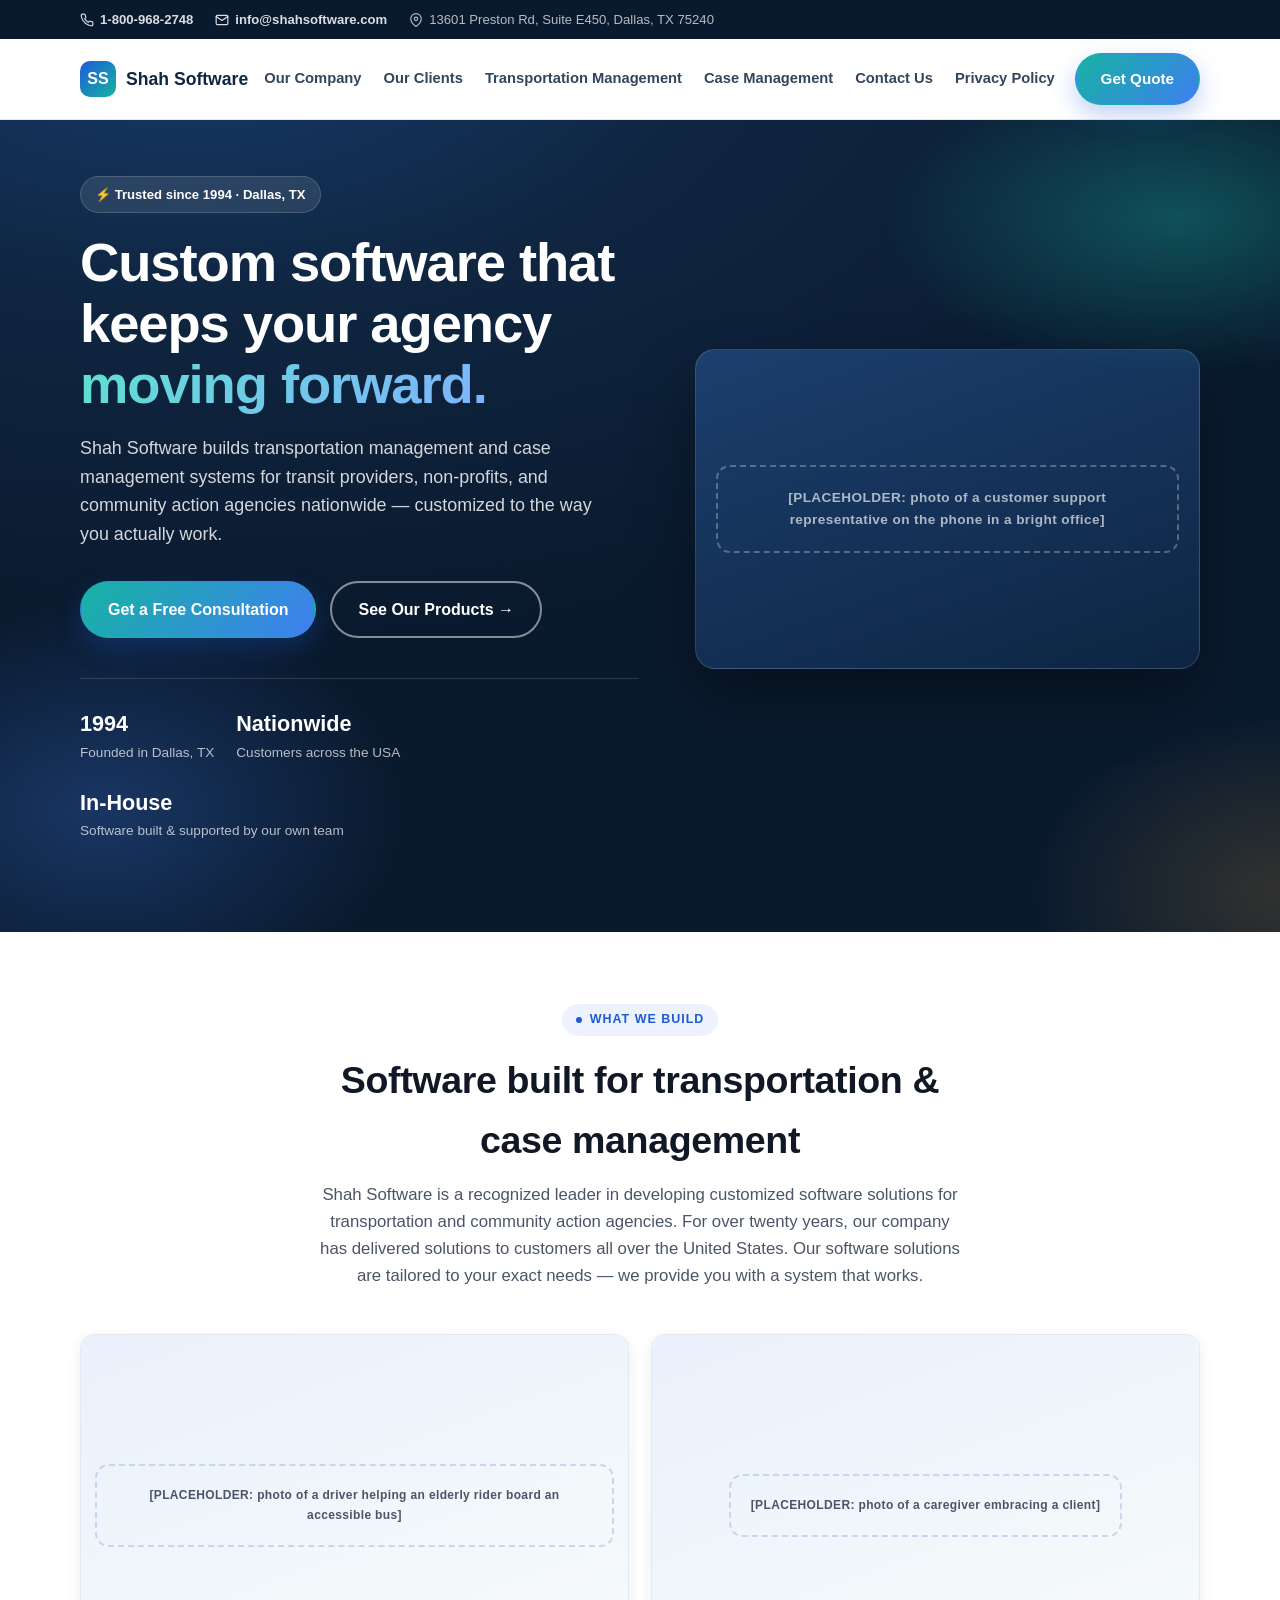
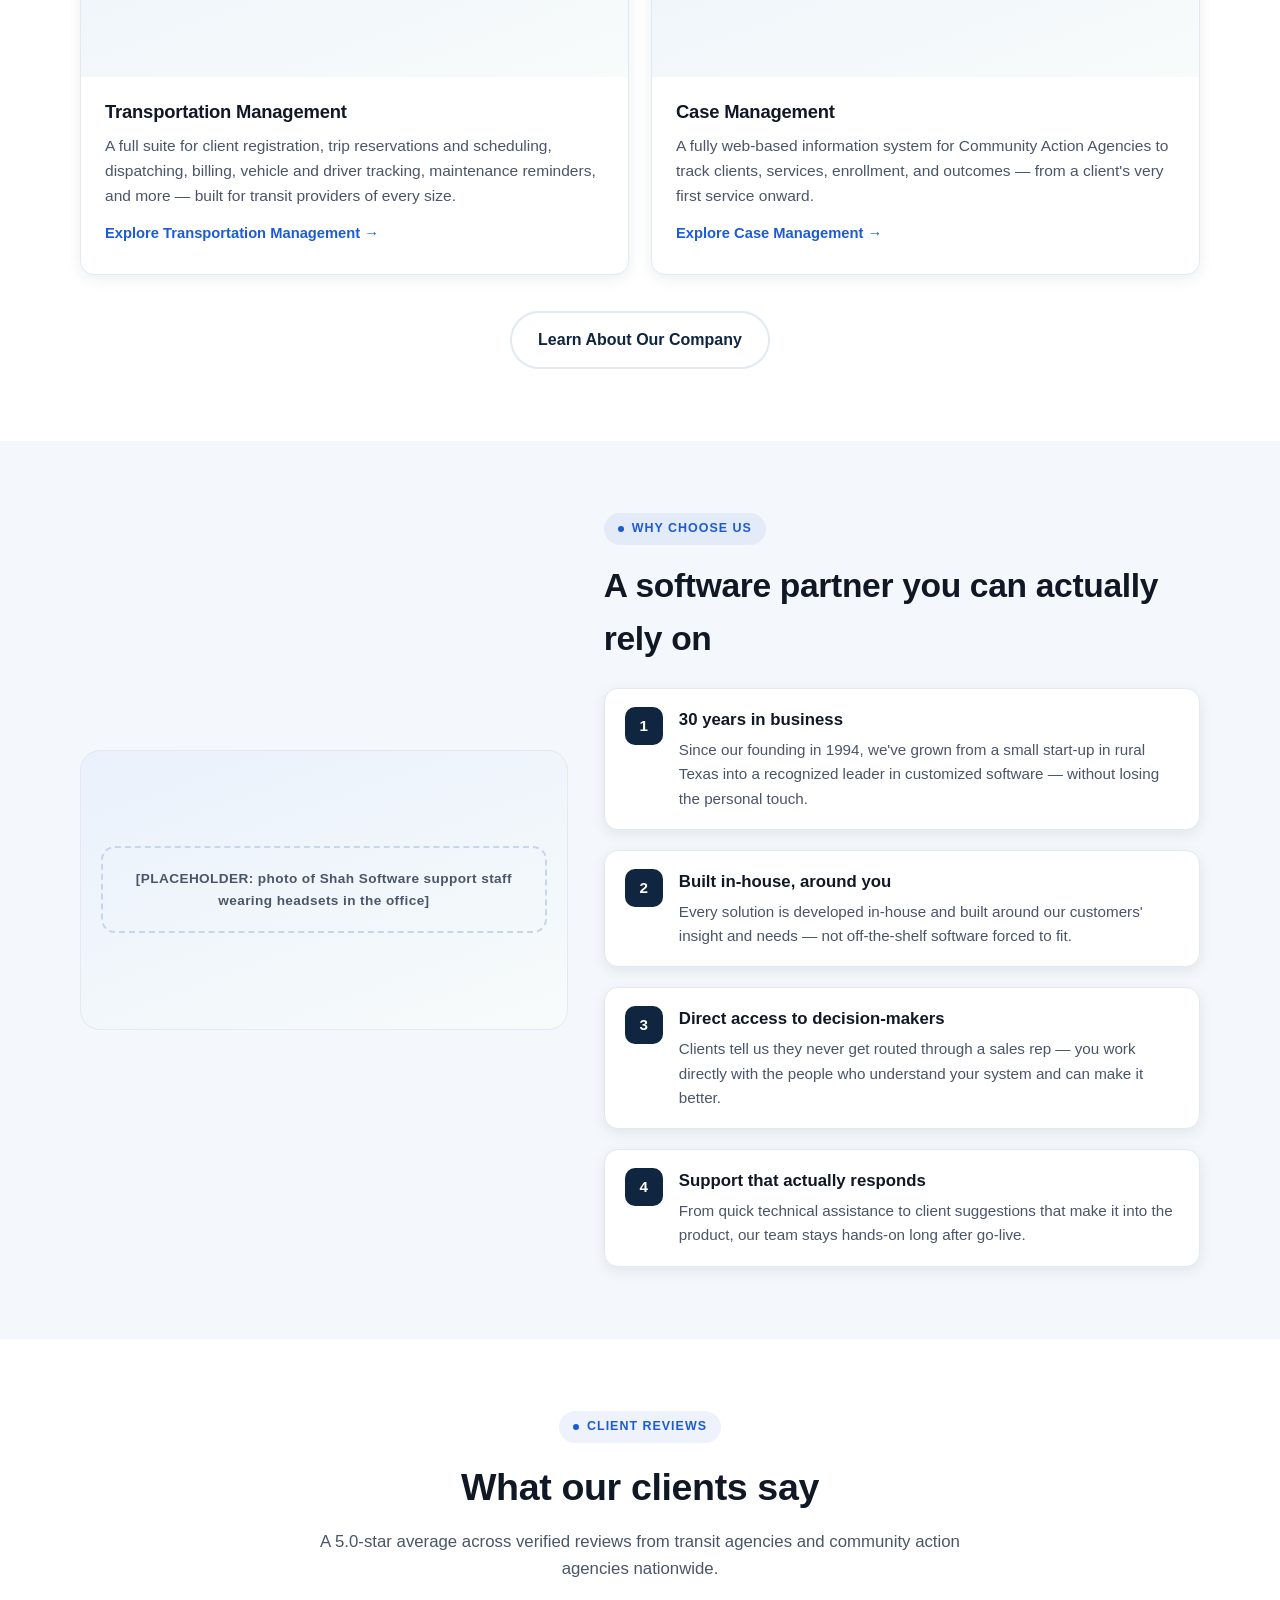
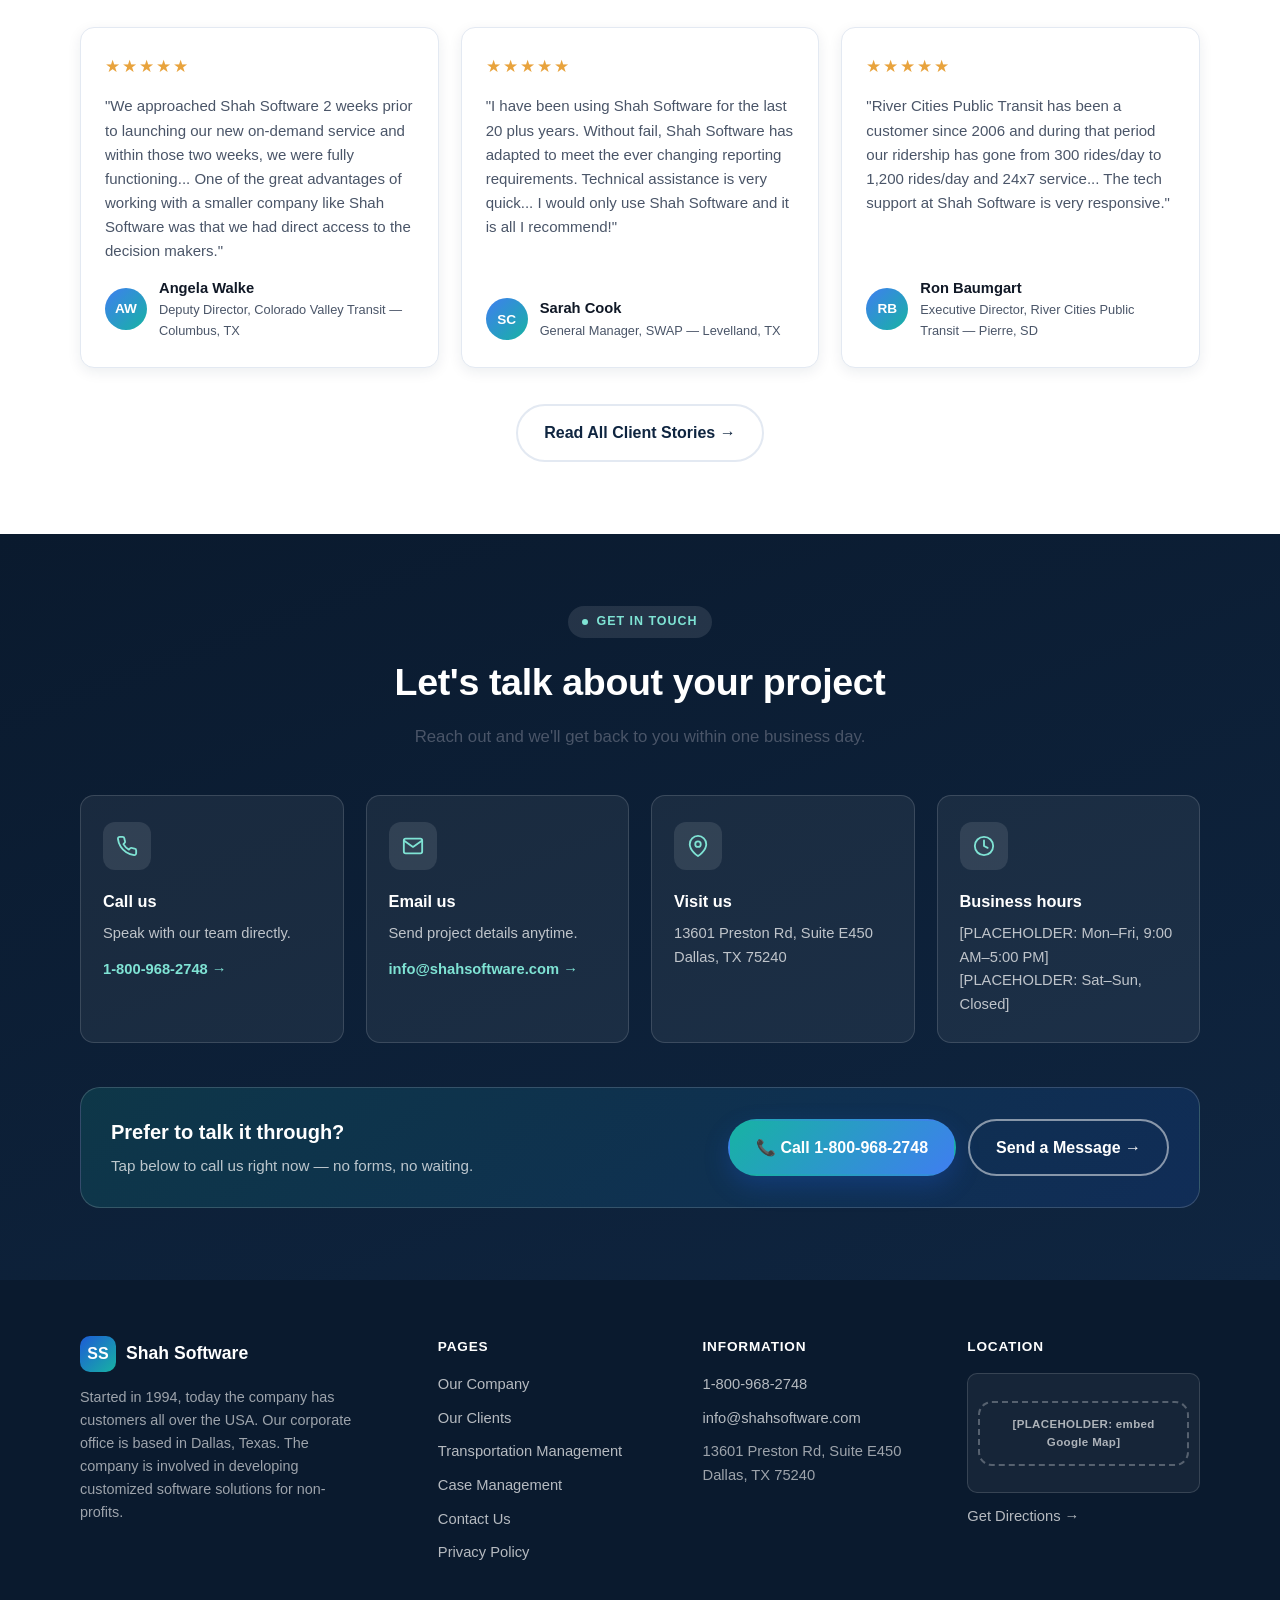
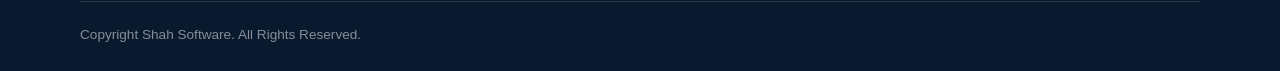
==== commit 9298c8bd: "Fix header CTA placement bug and add a modern interaction pass Root cause of the reported bug: once " ====
--- a/index.html
+++ b/index.html
@@ -5,7 +5,544 @@
 <meta name="viewport" content="width=device-width, initial-scale=1.0">
 <title>Shah Software | Customized Software Solutions Since 1994</title>
 <meta name="description" content="Shah Software builds custom transportation management and case management software for transit providers and community action agencies nationwide.">
-<link rel="stylesheet" href="styles.css">
+<link rel="icon" type="image/svg+xml" href="data:image/svg+xml,%3Csvg xmlns='http://www.w3.org/2000/svg' viewBox='0 0 36 36'%3E%3Cdefs%3E%3ClinearGradient id='g' x1='0' y1='0' x2='1' y2='1'%3E%3Cstop offset='0' stop-color='%231d5bd6'/%3E%3Cstop offset='1' stop-color='%2317b3a3'/%3E%3C/linearGradient%3E%3C/defs%3E%3Crect width='36' height='36' rx='9' fill='url(%23g)'/%3E%3Ctext x='18' y='24' font-family='Arial,Helvetica,sans-serif' font-size='15' font-weight='800' fill='white' text-anchor='middle'%3ESS%3C/text%3E%3C/svg%3E">
+<link rel="canonical" href="https://www.shahsoftware.com/">
+<meta property="og:type" content="website">
+<meta property="og:site_name" content="Shah Software">
+<meta property="og:title" content="Shah Software | Customized Software Solutions Since 1994">
+<meta property="og:description" content="Shah Software builds custom transportation management and case management software for transit providers and community action agencies nationwide.">
+<meta property="og:url" content="https://www.shahsoftware.com/">
+<meta property="og:image" content="https://www.shahsoftware.com/[PLACEHOLDER-social-share-image.jpg]">
+<meta name="twitter:card" content="summary_large_image">
+<meta name="twitter:title" content="Shah Software | Customized Software Solutions Since 1994">
+<meta name="twitter:description" content="Shah Software builds custom transportation management and case management software for transit providers and community action agencies nationwide.">
+<style>
+/* ===========================================================
+   Shah Software — shared stylesheet
+   Plain HTML + CSS, no JS, no build step.
+   =========================================================== */
+
+:root{
+  --navy:#0f2540;
+  --navy-deep:#0a1a2e;
+  --blue:#1d5bd6;
+  --blue-light:#3f7ef0;
+  --teal:#17b3a3;
+  --gold:#e8a33d;
+  --ink:#101826;
+  --ink-soft:#4a5568;
+  --paper:#ffffff;
+  --paper-soft:#f4f7fb;
+  --line:#e3e9f2;
+  --radius-lg:20px;
+  --radius-md:14px;
+  --radius-sm:10px;
+  --shadow:0 10px 30px rgba(15,37,64,0.10);
+  --shadow-sm:0 4px 14px rgba(15,37,64,0.08);
+  --maxw:1160px;
+}
+
+*,*::before,*::after{box-sizing:border-box;}
+html{scroll-behavior:smooth;scrollbar-width:thin;scrollbar-color:var(--teal) var(--paper-soft);}
+body{
+  margin:0;
+  font-family:-apple-system,BlinkMacSystemFont,"Segoe UI",Roboto,"Helvetica Neue",Arial,sans-serif;
+  color:var(--ink);
+  background:var(--paper);
+  line-height:1.6;
+  -webkit-font-smoothing:antialiased;
+}
+img{max-width:100%;display:block;}
+a{color:inherit;text-decoration:none;}
+ul{list-style:none;margin:0;padding:0;}
+h1,h2,h3,h4,p{margin:0;}
+.wrap{max-width:var(--maxw);margin:0 auto;padding:0 20px;}
+section{padding:72px 0;}
+
+/* custom scrollbar (webkit) */
+::-webkit-scrollbar{width:10px;height:10px;}
+::-webkit-scrollbar-track{background:var(--paper-soft);}
+::-webkit-scrollbar-thumb{background:linear-gradient(var(--teal),var(--blue));border-radius:999px;}
+::-webkit-scrollbar-thumb:hover{background:linear-gradient(var(--blue),var(--teal));}
+::selection{background:rgba(23,179,163,0.3);}
+
+/* accessible, on-brand focus rings (kept for keyboard users; mouse clicks don't trigger it) */
+a:focus-visible,button:focus-visible,input:focus-visible,textarea:focus-visible,.btn:focus-visible,label.burger:focus-visible{
+  outline:none;box-shadow:0 0 0 3px rgba(29,91,214,0.35);border-radius:8px;
+}
+
+.eyebrow{
+  display:inline-flex;
+  align-items:center;
+  gap:8px;
+  font-size:.78rem;
+  font-weight:700;
+  letter-spacing:.08em;
+  text-transform:uppercase;
+  color:var(--blue);
+  background:rgba(29,91,214,0.08);
+  padding:6px 14px;
+  border-radius:999px;
+  margin-bottom:14px;
+}
+.eyebrow::before{
+  content:"";width:6px;height:6px;border-radius:50%;background:var(--blue);flex-shrink:0;
+  animation:pulseDot 2.2s ease-in-out infinite;
+}
+.eyebrow.on-dark{background:rgba(255,255,255,0.1);color:#7fe3d4;}
+.eyebrow.on-dark::before{background:#7fe3d4;}
+@keyframes pulseDot{0%,100%{opacity:1;transform:scale(1);}50%{opacity:.45;transform:scale(1.5);}}
+@media (prefers-reduced-motion:reduce){.eyebrow::before{animation:none;}}
+
+.section-head{max-width:640px;margin:0 auto 44px;text-align:center;}
+.section-head.left{margin:0 0 36px;text-align:left;}
+.section-head h2{font-size:clamp(1.7rem,4vw,2.35rem);letter-spacing:-0.01em;}
+.section-head p{margin-top:12px;color:var(--ink-soft);font-size:1.05rem;}
+
+/* ===== Buttons ===== */
+.btn{
+  display:inline-flex;
+  align-items:center;
+  justify-content:center;
+  gap:8px;
+  padding:14px 26px;
+  border-radius:999px;
+  font-weight:700;
+  font-size:1rem;
+  border:2px solid transparent;
+  cursor:pointer;
+  transition:transform .18s cubic-bezier(.34,1.56,.64,1), box-shadow .2s ease, background .2s ease, color .2s ease, border-color .2s ease;
+}
+.btn:active{transform:translateY(1px) scale(.97);}
+.btn-primary{
+  background:linear-gradient(135deg,var(--teal),var(--blue-light));
+  color:#fff;
+  box-shadow:0 10px 24px rgba(29,91,214,0.28);
+}
+.btn-primary:hover{box-shadow:0 16px 34px rgba(29,91,214,0.4);transform:translateY(-2px);}
+.btn-ghost{background:transparent;border-color:rgba(255,255,255,0.5);color:#fff;}
+.btn-ghost:hover{background:rgba(255,255,255,0.12);border-color:#fff;transform:translateY(-2px);}
+.btn-outline{background:transparent;border-color:var(--line);color:var(--navy);}
+.btn-outline:hover{border-color:var(--blue);color:var(--blue);transform:translateY(-2px);box-shadow:var(--shadow-sm);}
+.btn-sm{padding:10px 20px;font-size:.9rem;}
+
+/* ===== Top info bar ===== */
+.topbar{
+  background:var(--navy-deep);
+  color:rgba(255,255,255,0.85);
+  font-size:.82rem;
+}
+.topbar .wrap{
+  display:flex;
+  flex-wrap:wrap;
+  gap:6px 22px;
+  align-items:center;
+  padding-top:9px;
+  padding-bottom:9px;
+}
+.topbar a{display:inline-flex;align-items:center;gap:6px;font-weight:600;transition:color .18s ease;}
+.topbar a:hover{color:#7fe3d4;}
+.topbar svg{width:14px;height:14px;flex-shrink:0;}
+.topbar .addr{display:inline-flex;align-items:center;gap:6px;color:rgba(255,255,255,0.7);}
+
+/* ===== Header / nav ===== */
+header{
+  position:sticky;
+  top:0;
+  z-index:50;
+  background:rgba(255,255,255,0.92);
+  backdrop-filter:saturate(180%) blur(10px);
+  border-bottom:1px solid var(--line);
+}
+.nav{
+  display:flex;
+  flex-wrap:wrap;
+  align-items:center;
+  justify-content:flex-start;
+  gap:10px 16px;
+  padding:14px 20px;
+  max-width:var(--maxw);
+  margin:0 auto;
+}
+.logo{display:flex;align-items:center;gap:10px;font-weight:800;font-size:1.1rem;color:var(--navy);order:1;flex-shrink:0;}
+.logo-mark{
+  width:36px;height:36px;border-radius:10px;
+  background:linear-gradient(135deg,var(--blue),var(--teal));
+  display:flex;align-items:center;justify-content:center;
+  color:#fff;font-weight:800;font-size:1rem;flex-shrink:0;
+  transition:transform .3s ease;
+}
+.logo:hover .logo-mark{transform:rotate(-8deg) scale(1.06);}
+.icon{width:18px;height:18px;flex-shrink:0;}
+
+.nav-toggle{display:none;}
+.burger{
+  order:4;
+  flex-shrink:0;
+  display:flex;align-items:center;justify-content:center;
+  width:40px;height:40px;border-radius:10px;
+  border:1px solid var(--line);background:#fff;cursor:pointer;
+  transition:border-color .18s ease, background .18s ease;
+}
+.burger:hover{border-color:var(--blue);background:var(--paper-soft);}
+.nav-links{
+  order:5;
+  flex-basis:100%;
+  max-height:0;
+  overflow:hidden;
+  transition:max-height .3s ease;
+  display:flex;flex-direction:column;
+  width:100%;
+  font-weight:600;font-size:.98rem;color:var(--navy);
+}
+.nav-toggle:checked ~ .nav-links{max-height:520px;margin-top:14px;}
+.nav-links li{border-top:1px solid var(--line);}
+.nav-links a{display:block;padding:13px 4px;opacity:.85;position:relative;transition:opacity .18s ease,color .18s ease;}
+.nav-links a:hover,.nav-links a.active{opacity:1;color:var(--blue);}
+.nav-cta{
+  order:3;
+  flex-shrink:0;
+  display:inline-flex;
+  padding:10px 18px;
+  font-size:.88rem;
+  margin-left:auto;
+}
+
+@media(min-width:1240px){
+  .burger,.nav-toggle{display:none;}
+  .nav-links{
+    order:2;flex-basis:auto;max-height:none;overflow:visible;
+    flex-direction:row;width:auto;gap:22px;font-size:.92rem;
+  }
+  .nav-links li{border-top:none;}
+  .nav-links a{padding:4px 0;}
+  .nav-links a::after{
+    content:"";position:absolute;left:0;right:100%;bottom:-2px;height:2px;border-radius:2px;
+    background:linear-gradient(90deg,var(--teal),var(--blue));
+    transition:right .25s ease;
+  }
+  .nav-links a:hover::after,.nav-links a.active::after{right:0;}
+  .nav-cta{order:3;padding:12px 24px;font-size:.95rem;}
+}
+
+/* ===== Hero (home, large) ===== */
+.hero{
+  position:relative;
+  background:radial-gradient(1200px 600px at 15% -10%, #163a68 0%, var(--navy) 45%, var(--navy-deep) 100%);
+  color:#fff;
+  overflow:hidden;
+  padding:76px 0 90px;
+}
+.hero::before{
+  content:"";position:absolute;inset:0;
+  background:radial-gradient(460px 320px at 8% 85%, rgba(63,126,240,0.28), transparent 65%);
+  pointer-events:none;
+  animation:auroraDriftAlt 18s ease-in-out infinite;
+}
+.hero::after{
+  content:"";position:absolute;inset:0;
+  background:
+    radial-gradient(500px 260px at 92% 12%, rgba(23,179,163,0.35), transparent 60%),
+    radial-gradient(420px 300px at 100% 95%, rgba(232,163,61,0.18), transparent 60%);
+  pointer-events:none;
+  animation:auroraDrift 14s ease-in-out infinite;
+}
+@keyframes auroraDrift{
+  0%,100%{transform:translate(0,0) scale(1);}
+  50%{transform:translate(-26px,18px) scale(1.07);}
+}
+@keyframes auroraDriftAlt{
+  0%,100%{transform:translate(0,0) scale(1);}
+  50%{transform:translate(20px,-16px) scale(1.05);}
+}
+@media (prefers-reduced-motion:reduce){.hero::before,.hero::after{animation:none;}}
+.hero-grid{position:relative;display:grid;gap:44px;align-items:center;}
+@media(min-width:960px){.hero-grid{grid-template-columns:1.05fr .95fr;gap:56px;}}
+@keyframes fadeSlideUp{from{opacity:0;transform:translateY(18px);}to{opacity:1;transform:translateY(0);}}
+.hero-grid > *{animation:fadeSlideUp .7s cubic-bezier(.16,1,.3,1) both;}
+.hero-grid > *:nth-child(2){animation-delay:.12s;}
+@media (prefers-reduced-motion:reduce){.hero-grid > *{animation:none;}}
+.hero-badge{
+  display:inline-flex;align-items:center;gap:8px;
+  background:rgba(255,255,255,0.1);border:1px solid rgba(255,255,255,0.16);
+  padding:7px 14px;border-radius:999px;font-size:.82rem;font-weight:600;margin-bottom:20px;
+}
+.hero h1{font-size:clamp(2.1rem,5.4vw,3.4rem);line-height:1.12;letter-spacing:-0.02em;font-weight:800;}
+.hero h1 span{
+  background:linear-gradient(135deg,#5fe0cf,#7fb2ff);
+  -webkit-background-clip:text;background-clip:text;color:transparent;
+}
+.hero p.lead{margin-top:18px;font-size:1.12rem;color:rgba(255,255,255,0.82);max-width:52ch;}
+.hero-actions{display:flex;flex-wrap:wrap;gap:14px;margin-top:32px;}
+.hero-trust{display:flex;flex-wrap:wrap;gap:22px;margin-top:40px;padding-top:28px;border-top:1px solid rgba(255,255,255,0.14);}
+.hero-trust div{font-size:.85rem;color:rgba(255,255,255,0.7);transition:transform .2s ease;cursor:default;}
+.hero-trust div:hover{transform:translateY(-3px);}
+.hero-trust strong{display:block;font-size:1.35rem;color:#fff;font-weight:800;transition:color .2s ease;}
+.hero-trust div:hover strong{color:#7fe3d4;}
+.hero-media{
+  position:relative;border-radius:var(--radius-lg);overflow:hidden;
+  background:linear-gradient(160deg,#1c3f6e,#0d2542);
+  border:1px solid rgba(255,255,255,0.14);min-height:320px;
+  display:flex;align-items:center;justify-content:center;
+  box-shadow:0 30px 60px rgba(0,0,0,0.35);
+  transition:transform .4s cubic-bezier(.16,1,.3,1);
+}
+.hero-media:hover{transform:translateY(-4px);}
+.placeholder-tag{
+  color:rgba(255,255,255,0.65);font-size:.85rem;font-weight:700;letter-spacing:.03em;
+  text-align:center;padding:20px;border:2px dashed rgba(255,255,255,0.28);
+  border-radius:var(--radius-md);margin:20px;
+}
+
+/* ===== Page hero (inner pages, compact) ===== */
+.page-hero{
+  position:relative;
+  background:radial-gradient(1000px 500px at 10% -20%, #163a68 0%, var(--navy) 45%, var(--navy-deep) 100%);
+  color:#fff;padding:56px 0 64px;overflow:hidden;
+}
+.page-hero::after{
+  content:"";position:absolute;inset:0;
+  background:radial-gradient(480px 240px at 95% 10%, rgba(23,179,163,0.32), transparent 60%);
+  pointer-events:none;
+  animation:auroraDrift 16s ease-in-out infinite;
+}
+@media (prefers-reduced-motion:reduce){.page-hero::after{animation:none;}}
+.page-hero .wrap{position:relative;}
+.page-hero .wrap > *{animation:fadeSlideUp .6s cubic-bezier(.16,1,.3,1) both;}
+@media (prefers-reduced-motion:reduce){.page-hero .wrap > *{animation:none;}}
+.page-hero h1{font-size:clamp(1.9rem,4.6vw,2.7rem);letter-spacing:-0.01em;font-weight:800;}
+.page-hero p{margin-top:14px;color:rgba(255,255,255,0.8);font-size:1.05rem;max-width:60ch;}
+.page-hero-media{
+  margin-top:32px;border-radius:var(--radius-lg);overflow:hidden;
+  background:linear-gradient(160deg,#1c3f6e,#0d2542);
+  border:1px solid rgba(255,255,255,0.14);min-height:200px;
+  display:flex;align-items:center;justify-content:center;
+  box-shadow:0 20px 40px rgba(0,0,0,0.3);
+}
+
+/* ===== Logos / trusted strip ===== */
+.strip{background:var(--paper-soft);border-bottom:1px solid var(--line);padding:26px 0;}
+.strip .wrap{display:flex;flex-wrap:wrap;gap:14px 34px;align-items:center;justify-content:center;color:var(--ink-soft);font-size:.85rem;font-weight:600;text-align:center;}
+
+/* ===== Grids / cards ===== */
+.grid-3{display:grid;gap:22px;grid-template-columns:1fr;}
+@media(min-width:680px){.grid-3{grid-template-columns:repeat(2,1fr);}}
+@media(min-width:980px){.grid-3{grid-template-columns:repeat(3,1fr);}}
+.grid-2{display:grid;gap:22px;grid-template-columns:1fr;}
+@media(min-width:680px){.grid-2{grid-template-columns:repeat(2,1fr);}}
+
+.card{
+  background:#fff;border:1px solid var(--line);border-radius:var(--radius-md);
+  padding:28px 24px;box-shadow:var(--shadow-sm);
+  transition:transform .3s cubic-bezier(.16,1,.3,1), box-shadow .3s ease, border-color .3s ease;
+}
+.card:hover{transform:translateY(-6px);box-shadow:0 18px 40px rgba(29,91,214,0.16);border-color:rgba(23,179,163,0.45);}
+.card-icon{
+  width:48px;height:48px;border-radius:12px;
+  display:flex;align-items:center;justify-content:center;
+  background:linear-gradient(135deg,rgba(29,91,214,0.12),rgba(23,179,163,0.14));
+  color:var(--blue);margin-bottom:18px;
+  transition:transform .3s cubic-bezier(.34,1.56,.64,1);
+}
+.card:hover .card-icon,.why-item:hover .card-icon{transform:scale(1.1) rotate(-4deg);}
+.card h3{font-size:1.15rem;margin-bottom:8px;letter-spacing:-0.01em;}
+.card p{color:var(--ink-soft);font-size:.97rem;}
+.card .card-media{
+  margin:-28px -24px 20px;border-radius:var(--radius-md) var(--radius-md) 0 0;
+  overflow:hidden;aspect-ratio:16/10;
+  background:linear-gradient(160deg,#eaf1fc,#f7fbfa);
+  display:flex;align-items:center;justify-content:center;
+}
+.card .card-media .placeholder-tag{color:var(--ink-soft);border-color:#c7d6ec;font-size:.75rem;margin:14px;}
+.card a.card-link{display:inline-flex;align-items:center;gap:6px;margin-top:14px;font-weight:700;color:var(--blue);font-size:.92rem;transition:color .18s ease,transform .18s ease;}
+.card a.card-link:hover{color:var(--teal);transform:translateX(4px);}
+
+/* ===== Why choose us ===== */
+.why{background:var(--paper-soft);}
+.why-grid{display:grid;gap:36px;align-items:center;}
+@media(min-width:940px){.why-grid{grid-template-columns:.9fr 1.1fr;}}
+.why-media{
+  border-radius:var(--radius-lg);background:linear-gradient(160deg,#eaf1fc,#f7fbfa);
+  border:1px solid var(--line);min-height:280px;display:flex;align-items:center;justify-content:center;
+}
+.why-media .placeholder-tag{color:var(--ink-soft);border-color:#c7d6ec;}
+.why-list{display:grid;gap:20px;}
+.why-item{
+  display:flex;gap:16px;align-items:flex-start;background:#fff;border:1px solid var(--line);
+  border-radius:var(--radius-md);padding:18px 20px;box-shadow:var(--shadow-sm);
+  transition:transform .3s cubic-bezier(.16,1,.3,1), box-shadow .3s ease, border-color .3s ease;
+}
+.why-item:hover{transform:translateX(6px);box-shadow:0 14px 30px rgba(29,91,214,0.14);border-color:rgba(23,179,163,0.4);}
+.why-item .num{
+  flex-shrink:0;width:38px;height:38px;border-radius:10px;background:var(--navy);color:#fff;
+  font-weight:800;display:flex;align-items:center;justify-content:center;font-size:.95rem;
+  transition:background .3s ease,transform .3s cubic-bezier(.34,1.56,.64,1);
+}
+.why-item:hover .num{background:linear-gradient(135deg,var(--teal),var(--blue));transform:scale(1.08);}
+.why-item h3{font-size:1.05rem;margin-bottom:4px;}
+.why-item p{color:var(--ink-soft);font-size:.95rem;}
+
+/* ===== Reviews / testimonials ===== */
+.reviews-grid{display:grid;gap:22px;grid-template-columns:1fr;}
+@media(min-width:760px){.reviews-grid{grid-template-columns:repeat(3,1fr);}}
+.review-card{
+  background:#fff;border:1px solid var(--line);border-radius:var(--radius-md);
+  padding:26px 24px;box-shadow:var(--shadow-sm);display:flex;flex-direction:column;gap:14px;
+  transition:transform .3s cubic-bezier(.16,1,.3,1), box-shadow .3s ease, border-color .3s ease;
+}
+.review-card:hover{transform:translateY(-6px);box-shadow:0 18px 40px rgba(232,163,61,0.18);border-color:rgba(232,163,61,0.5);}
+.stars{color:var(--gold);font-size:1.05rem;letter-spacing:2px;}
+.review-card p.quote{color:var(--ink-soft);font-size:.94rem;flex-grow:1;}
+.reviewer{display:flex;align-items:center;gap:12px;}
+.avatar{
+  width:42px;height:42px;border-radius:50%;
+  background:linear-gradient(135deg,var(--blue-light),var(--teal));
+  color:#fff;display:flex;align-items:center;justify-content:center;font-weight:700;font-size:.85rem;flex-shrink:0;
+}
+.reviewer .name{font-weight:700;font-size:.92rem;}
+.reviewer .role{color:var(--ink-soft);font-size:.8rem;}
+
+.testimonial-full{
+  display:grid;gap:24px;
+}
+.testimonial-full .review-card{padding:30px;}
+.testimonial-full p.quote{font-size:1rem;color:var(--ink-soft);}
+.rating-summary{
+  display:flex;align-items:center;gap:14px;flex-wrap:wrap;
+  background:#fff;border:1px solid var(--line);border-radius:var(--radius-md);
+  padding:18px 22px;box-shadow:var(--shadow-sm);margin-bottom:36px;
+}
+.rating-summary .stars{font-size:1.3rem;}
+.rating-summary strong{font-size:1.1rem;}
+.rating-summary span{color:var(--ink-soft);font-size:.92rem;}
+
+/* ===== Feature grid (Transportation / Case Management) ===== */
+.feature-grid{display:grid;gap:24px;grid-template-columns:1fr;}
+@media(min-width:680px){.feature-grid{grid-template-columns:repeat(2,1fr);}}
+@media(min-width:980px){.feature-grid.cols-3{grid-template-columns:repeat(3,1fr);}}
+.feature-card{display:flex;gap:16px;align-items:flex-start;padding:6px 0;transition:transform .25s ease;}
+.feature-card:hover{transform:translateX(4px);}
+.feature-card .card-icon{margin-bottom:0;}
+.feature-card h3{font-size:1.03rem;margin-bottom:6px;}
+.feature-card p{color:var(--ink-soft);font-size:.93rem;}
+
+.intro-copy{max-width:760px;margin:0 auto 48px;text-align:center;color:var(--ink-soft);font-size:1.05rem;}
+
+/* ===== Spotlight / article banner ===== */
+.spotlight{background:var(--paper-soft);}
+.spotlight-grid{display:grid;gap:32px;align-items:center;}
+@media(min-width:860px){.spotlight-grid{grid-template-columns:1.1fr .9fr;}}
+.spotlight-tag{
+  display:inline-block;background:var(--gold);color:#fff;font-weight:800;font-size:.78rem;
+  letter-spacing:.05em;text-transform:uppercase;padding:7px 14px;border-radius:6px;margin-bottom:16px;
+}
+.spotlight h3{font-size:clamp(1.4rem,3vw,1.9rem);letter-spacing:-0.01em;margin-bottom:14px;}
+.spotlight p{color:var(--ink-soft);}
+.spotlight-media{
+  border-radius:var(--radius-lg);overflow:hidden;background:linear-gradient(160deg,#e4ecf9,#eef6f4);
+  border:1px solid var(--line);min-height:220px;display:flex;align-items:center;justify-content:center;
+  transition:transform .4s cubic-bezier(.16,1,.3,1);
+}
+.spotlight-media:hover{transform:translateY(-4px);}
+.spotlight-media .placeholder-tag{color:var(--ink-soft);border-color:#c7d6ec;}
+
+/* ===== Contact ===== */
+.contact-hero-strip{background:linear-gradient(160deg,var(--navy-deep),var(--navy));color:#fff;}
+.contact-grid{display:grid;gap:22px;grid-template-columns:1fr;}
+@media(min-width:760px){.contact-grid{grid-template-columns:repeat(2,1fr);}}
+@media(min-width:1040px){.contact-grid{grid-template-columns:repeat(4,1fr);}}
+.contact-card{
+  background:rgba(255,255,255,0.06);border:1px solid rgba(255,255,255,0.14);
+  border-radius:var(--radius-md);padding:26px 22px;text-align:left;
+  transition:transform .3s cubic-bezier(.16,1,.3,1), background .3s ease, border-color .3s ease;
+}
+.contact-card:hover{transform:translateY(-6px);background:rgba(255,255,255,0.1);border-color:rgba(127,227,212,0.5);}
+.contact-card .card-icon{background:rgba(255,255,255,0.1);color:#7fe3d4;}
+.contact-card h3{font-size:1.02rem;margin-bottom:8px;}
+.contact-card p{color:rgba(255,255,255,0.72);font-size:.92rem;}
+.contact-card a.link{display:inline-flex;align-items:center;gap:6px;margin-top:12px;font-weight:700;color:#7fe3d4;font-size:.92rem;transition:color .18s ease,transform .18s ease;}
+.contact-card a.link:hover{color:#fff;transform:translateX(4px);}
+.call-banner{
+  margin-top:44px;display:flex;flex-wrap:wrap;gap:20px;align-items:center;justify-content:space-between;
+  background:linear-gradient(135deg,rgba(23,179,163,0.16),rgba(29,91,214,0.16));
+  border:1px solid rgba(255,255,255,0.16);border-radius:var(--radius-lg);padding:28px 30px;
+  transition:transform .3s ease,box-shadow .3s ease;
+}
+.call-banner:hover{transform:translateY(-3px);box-shadow:0 20px 44px rgba(29,91,214,0.14);}
+.call-banner h3{font-size:1.25rem;margin-bottom:6px;}
+.call-banner p{color:rgba(255,255,255,0.72);font-size:.95rem;}
+
+/* ===== Contact page: info + form ===== */
+.contact-layout{display:grid;gap:44px;grid-template-columns:1fr;}
+@media(min-width:900px){.contact-layout{grid-template-columns:.85fr 1.15fr;}}
+.info-block h2{font-size:1.4rem;margin-bottom:20px;}
+.info-list{display:grid;gap:18px;}
+.info-list li{display:flex;gap:14px;align-items:flex-start;}
+.info-list .card-icon{background:rgba(29,91,214,0.1);}
+.info-list strong{display:block;font-size:.98rem;}
+.info-list a,.info-list span.value{color:var(--ink-soft);font-size:.95rem;}
+.info-list a{transition:color .18s ease;}
+.info-list a:hover{color:var(--blue);}
+.hours-note{margin-top:22px;padding:16px 18px;background:var(--paper-soft);border:1px dashed var(--line);border-radius:var(--radius-sm);color:var(--ink-soft);font-size:.88rem;}
+
+.form-card{background:#fff;border:1px solid var(--line);border-radius:var(--radius-lg);padding:32px;box-shadow:var(--shadow-sm);}
+.form-card h2{font-size:1.4rem;margin-bottom:6px;}
+.form-card > p{color:var(--ink-soft);font-size:.94rem;margin-bottom:24px;}
+.form-row{display:grid;gap:16px;grid-template-columns:1fr;margin-bottom:16px;}
+@media(min-width:560px){.form-row.two{grid-template-columns:1fr 1fr;}}
+label{display:block;font-size:.85rem;font-weight:700;color:var(--navy);margin-bottom:6px;}
+input[type=text],input[type=email],input[type=tel],textarea{
+  width:100%;padding:12px 14px;border:1px solid var(--line);border-radius:var(--radius-sm);
+  font:inherit;color:var(--ink);background:var(--paper-soft);
+  transition:border-color .18s ease, background .18s ease, box-shadow .18s ease;
+}
+input:focus,textarea:focus{outline:none;border-color:var(--blue-light);background:#fff;box-shadow:0 0 0 3px rgba(29,91,214,0.14);}
+textarea{resize:vertical;min-height:110px;}
+.checkbox-group{display:grid;gap:10px;grid-template-columns:1fr;margin-top:6px;}
+@media(min-width:560px){.checkbox-group{grid-template-columns:1fr 1fr;}}
+.checkbox-group label{
+  display:flex;align-items:center;gap:8px;font-weight:600;font-size:.9rem;color:var(--ink);margin-bottom:0;
+}
+.checkbox-group input{width:16px;height:16px;accent-color:var(--blue);}
+.form-note{margin-top:18px;font-size:.82rem;color:var(--ink-soft);background:var(--paper-soft);border:1px dashed var(--line);border-radius:var(--radius-sm);padding:12px 14px;}
+
+.map-embed{
+  border-radius:var(--radius-lg);overflow:hidden;border:1px solid var(--line);
+  background:var(--paper-soft);min-height:280px;display:flex;align-items:center;justify-content:center;
+  margin-top:56px;
+}
+.map-embed .placeholder-tag{color:var(--ink-soft);border-color:#c7d6ec;}
+
+/* ===== Prose (privacy policy) ===== */
+.prose{max-width:820px;margin:0 auto;}
+.prose h2{font-size:1.3rem;margin:38px 0 12px;letter-spacing:-0.01em;}
+.prose h2:first-child{margin-top:0;}
+.prose h3{font-size:1.05rem;margin:22px 0 8px;}
+.prose p{color:var(--ink-soft);margin-bottom:14px;font-size:.98rem;}
+.prose ul{list-style:disc;padding-left:22px;margin-bottom:14px;}
+.prose li{color:var(--ink-soft);font-size:.98rem;margin-bottom:6px;}
+.prose .meta{color:var(--ink-soft);font-size:.9rem;margin-bottom:30px;}
+.prose a{color:var(--blue);text-decoration:underline;}
+
+/* ===== Footer ===== */
+footer{background:var(--navy-deep);color:rgba(255,255,255,0.7);padding:56px 0 26px;font-size:.92rem;}
+.footer-grid{display:grid;gap:32px;grid-template-columns:1fr;padding-bottom:36px;border-bottom:1px solid rgba(255,255,255,0.12);}
+@media(min-width:760px){.footer-grid{grid-template-columns:1.4fr 1fr 1fr 1fr;}}
+.footer-brand .logo{color:#fff;margin-bottom:14px;}
+.footer-brand p{color:rgba(255,255,255,0.6);font-size:.9rem;max-width:36ch;}
+.footer-col h4{color:#fff;font-size:.85rem;text-transform:uppercase;letter-spacing:.06em;margin-bottom:16px;}
+.footer-col ul{display:grid;gap:10px;}
+.footer-col a{transition:color .18s ease, transform .18s ease;display:inline-block;}
+.footer-col a:hover{color:#fff;transform:translateX(3px);}
+.footer-col li.plain{color:rgba(255,255,255,0.6);}
+.footer-map{
+  border-radius:var(--radius-sm);overflow:hidden;border:1px solid rgba(255,255,255,0.14);
+  min-height:120px;background:rgba(255,255,255,0.05);display:flex;align-items:center;justify-content:center;
+}
+.footer-map .placeholder-tag{margin:10px;padding:12px;font-size:.72rem;}
+.footer-bottom{display:flex;flex-wrap:wrap;gap:12px;align-items:center;justify-content:space-between;padding-top:22px;font-size:.85rem;color:rgba(255,255,255,0.5);}
+
+</style>
 </head>
 <body>
 
@@ -35,14 +572,6 @@
 
     <input type="checkbox" id="nav-toggle" class="nav-toggle">
 
-    <a class="nav-call" href="tel:+18009682748">
-      <svg class="icon" viewBox="0 0 24 24" fill="none" stroke="currentColor" stroke-width="2" stroke-linecap="round" stroke-linejoin="round"><path d="M22 16.92v3a2 2 0 0 1-2.18 2 19.79 19.79 0 0 1-8.63-3.07 19.5 19.5 0 0 1-6-6 19.79 19.79 0 0 1-3.07-8.67A2 2 0 0 1 4.11 2h3a2 2 0 0 1 2 1.72c.127.96.361 1.903.7 2.81a2 2 0 0 1-.45 2.11L8.09 9.91a16 16 0 0 0 6 6l1.27-1.27a2 2 0 0 1 2.11-.45c.907.339 1.85.573 2.81.7A2 2 0 0 1 22 16.92z"/></svg>
-    </a>
-
-    <label for="nav-toggle" class="burger" aria-label="Menu">
-      <svg class="icon" viewBox="0 0 24 24" fill="none" stroke="currentColor" stroke-width="2" stroke-linecap="round"><line x1="3" y1="6" x2="21" y2="6"/><line x1="3" y1="12" x2="21" y2="12"/><line x1="3" y1="18" x2="21" y2="18"/></svg>
-    </label>
-
     <ul class="nav-links">
       <li><a href="our-company.html">Our Company</a></li>
       <li><a href="our-clients.html">Our Clients</a></li>
@@ -52,7 +581,11 @@
       <li><a href="privacy-policy.html">Privacy Policy</a></li>
     </ul>
 
-    <a href="contact.html" class="btn btn-primary nav-cta">Get a Free Quote</a>
+    <a href="contact.html" class="btn btn-primary nav-cta">Get Quote</a>
+
+    <label for="nav-toggle" class="burger" aria-label="Menu">
+      <svg class="icon" viewBox="0 0 24 24" fill="none" stroke="currentColor" stroke-width="2" stroke-linecap="round"><line x1="3" y1="6" x2="21" y2="6"/><line x1="3" y1="12" x2="21" y2="12"/><line x1="3" y1="18" x2="21" y2="18"/></svg>
+    </label>
   </nav>
 </header>
 
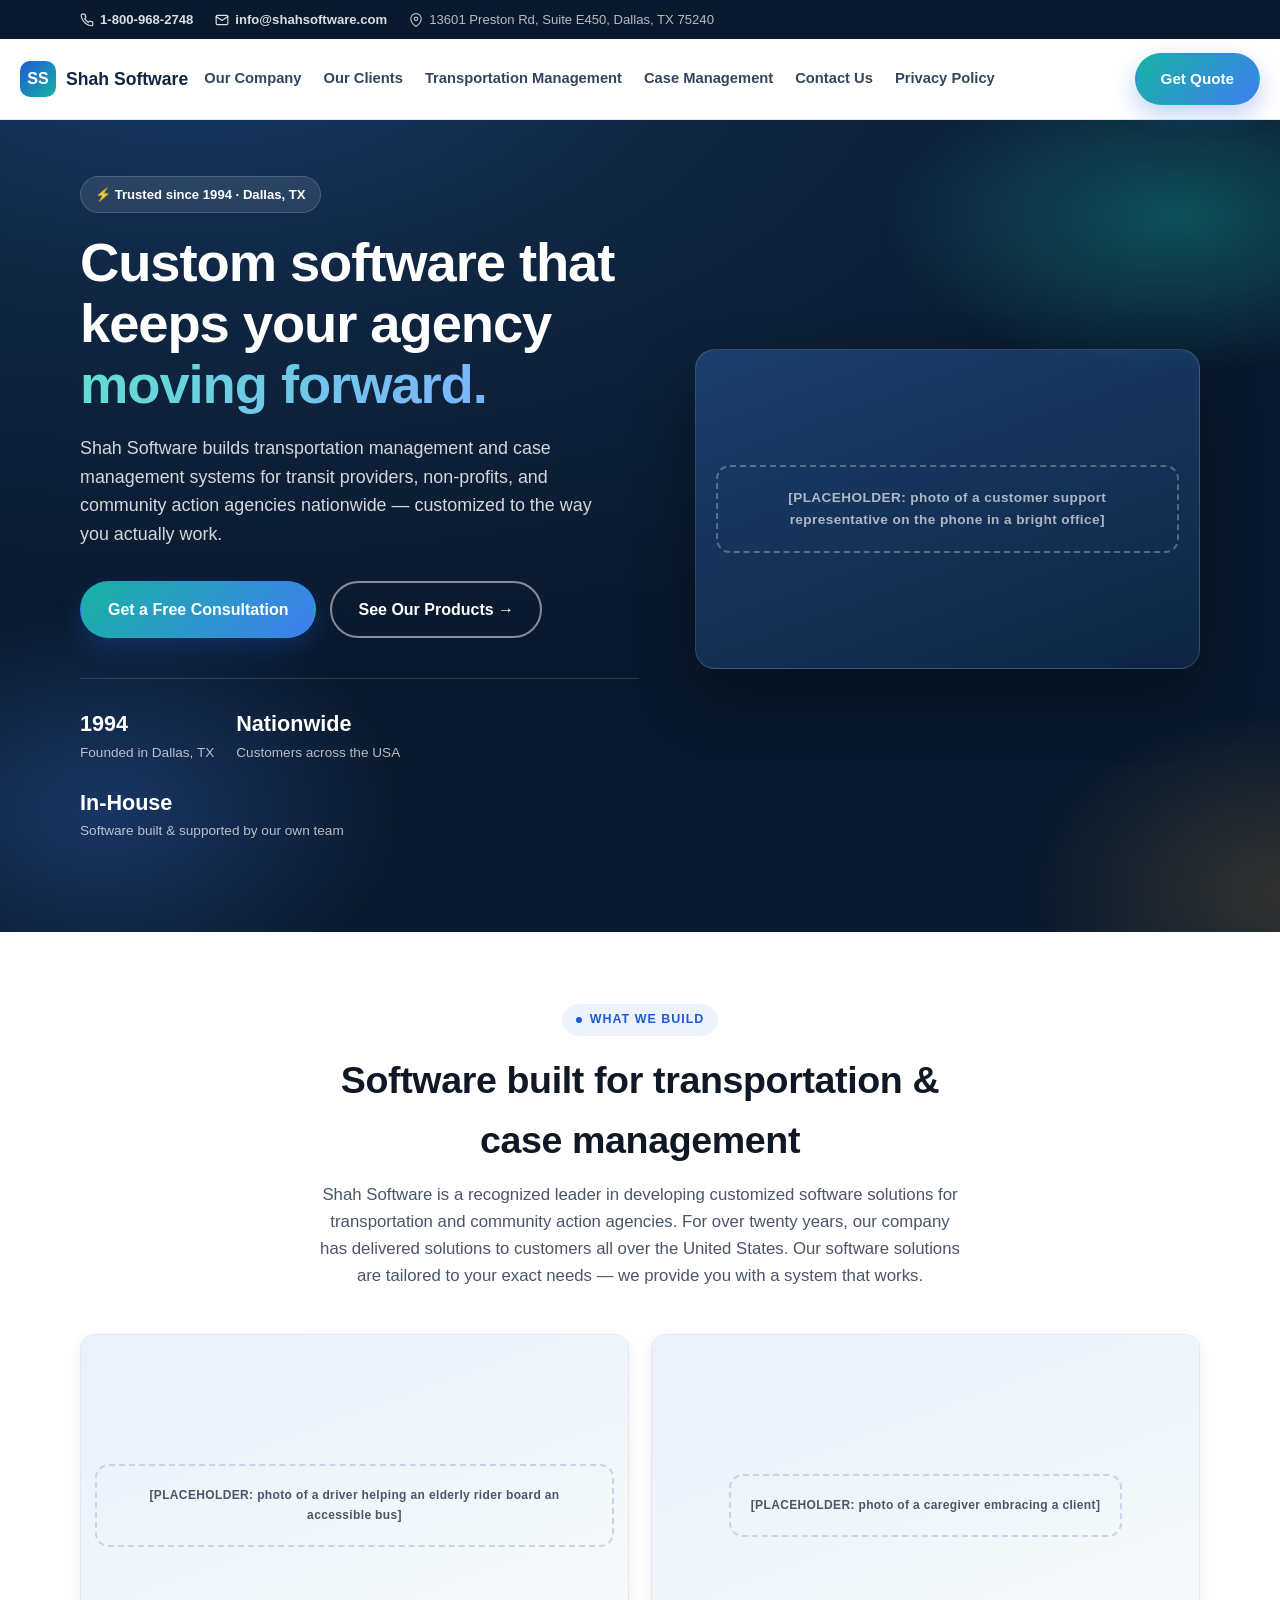
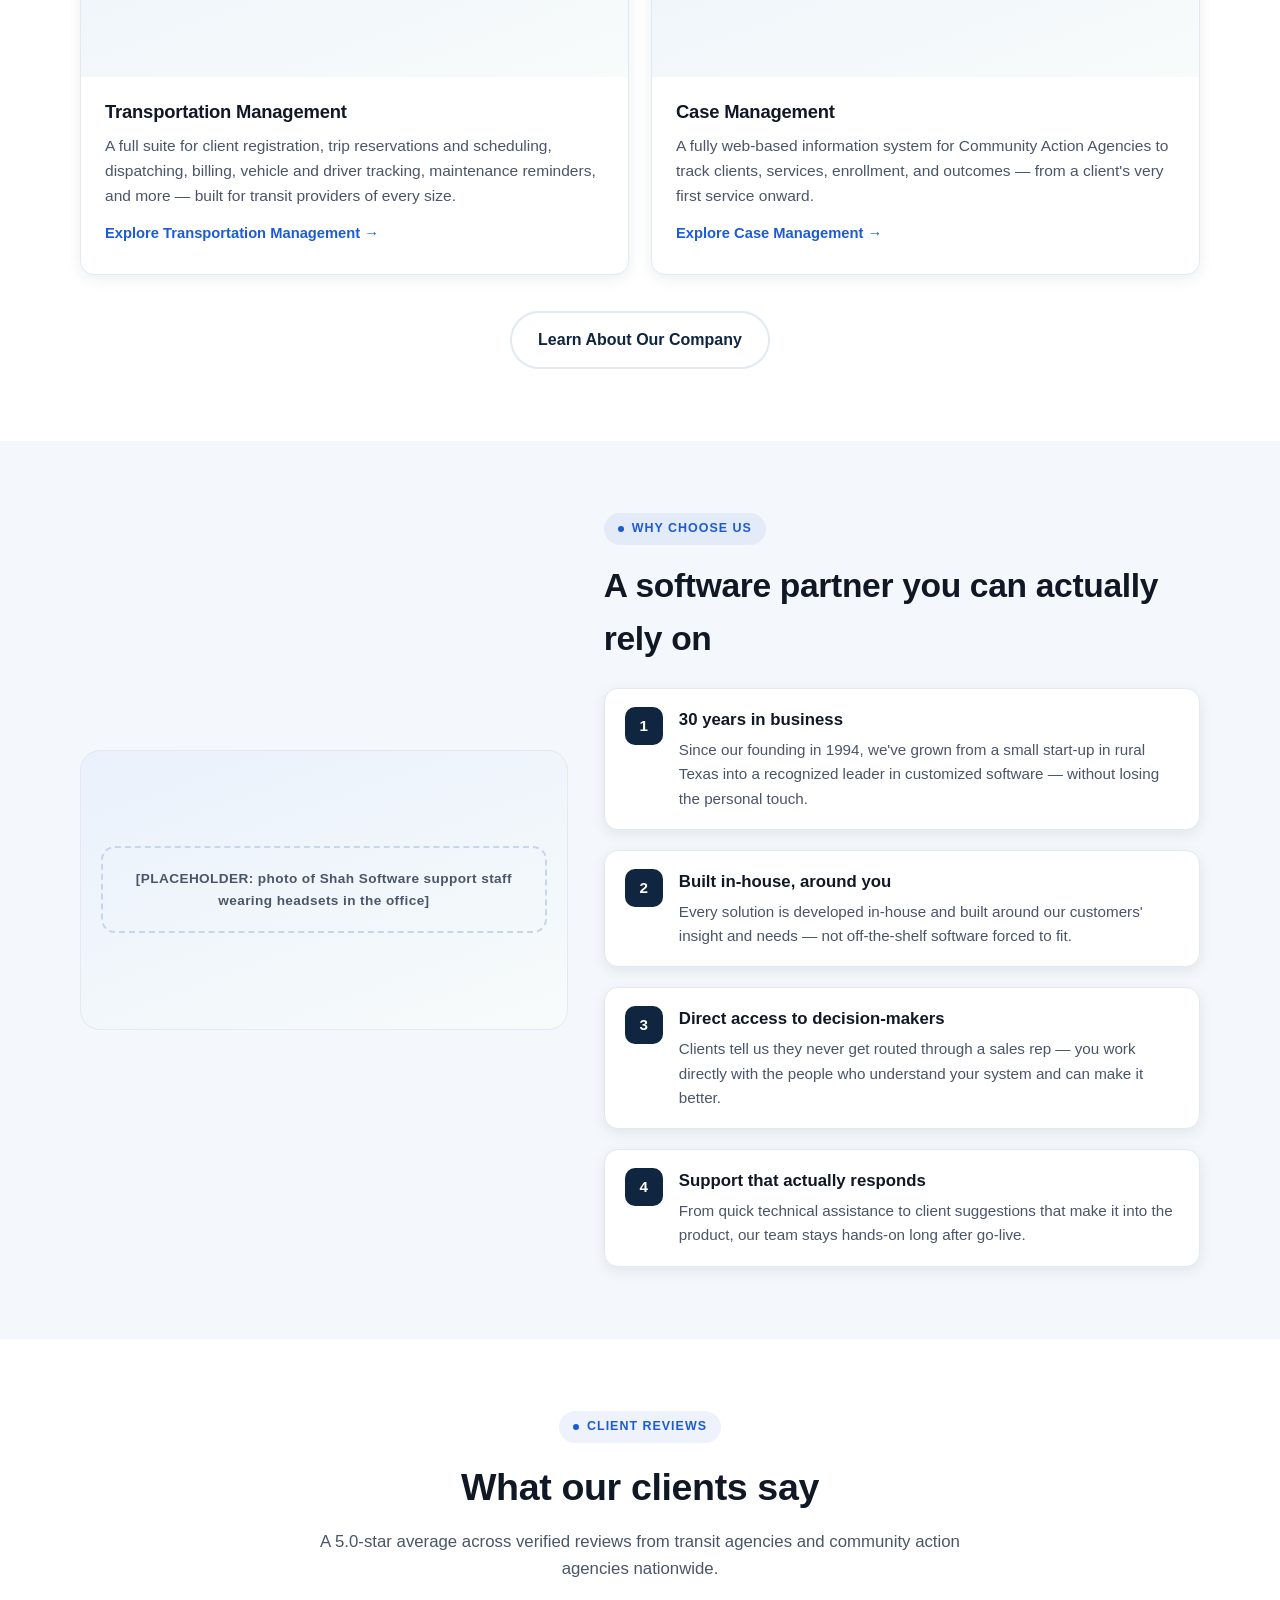
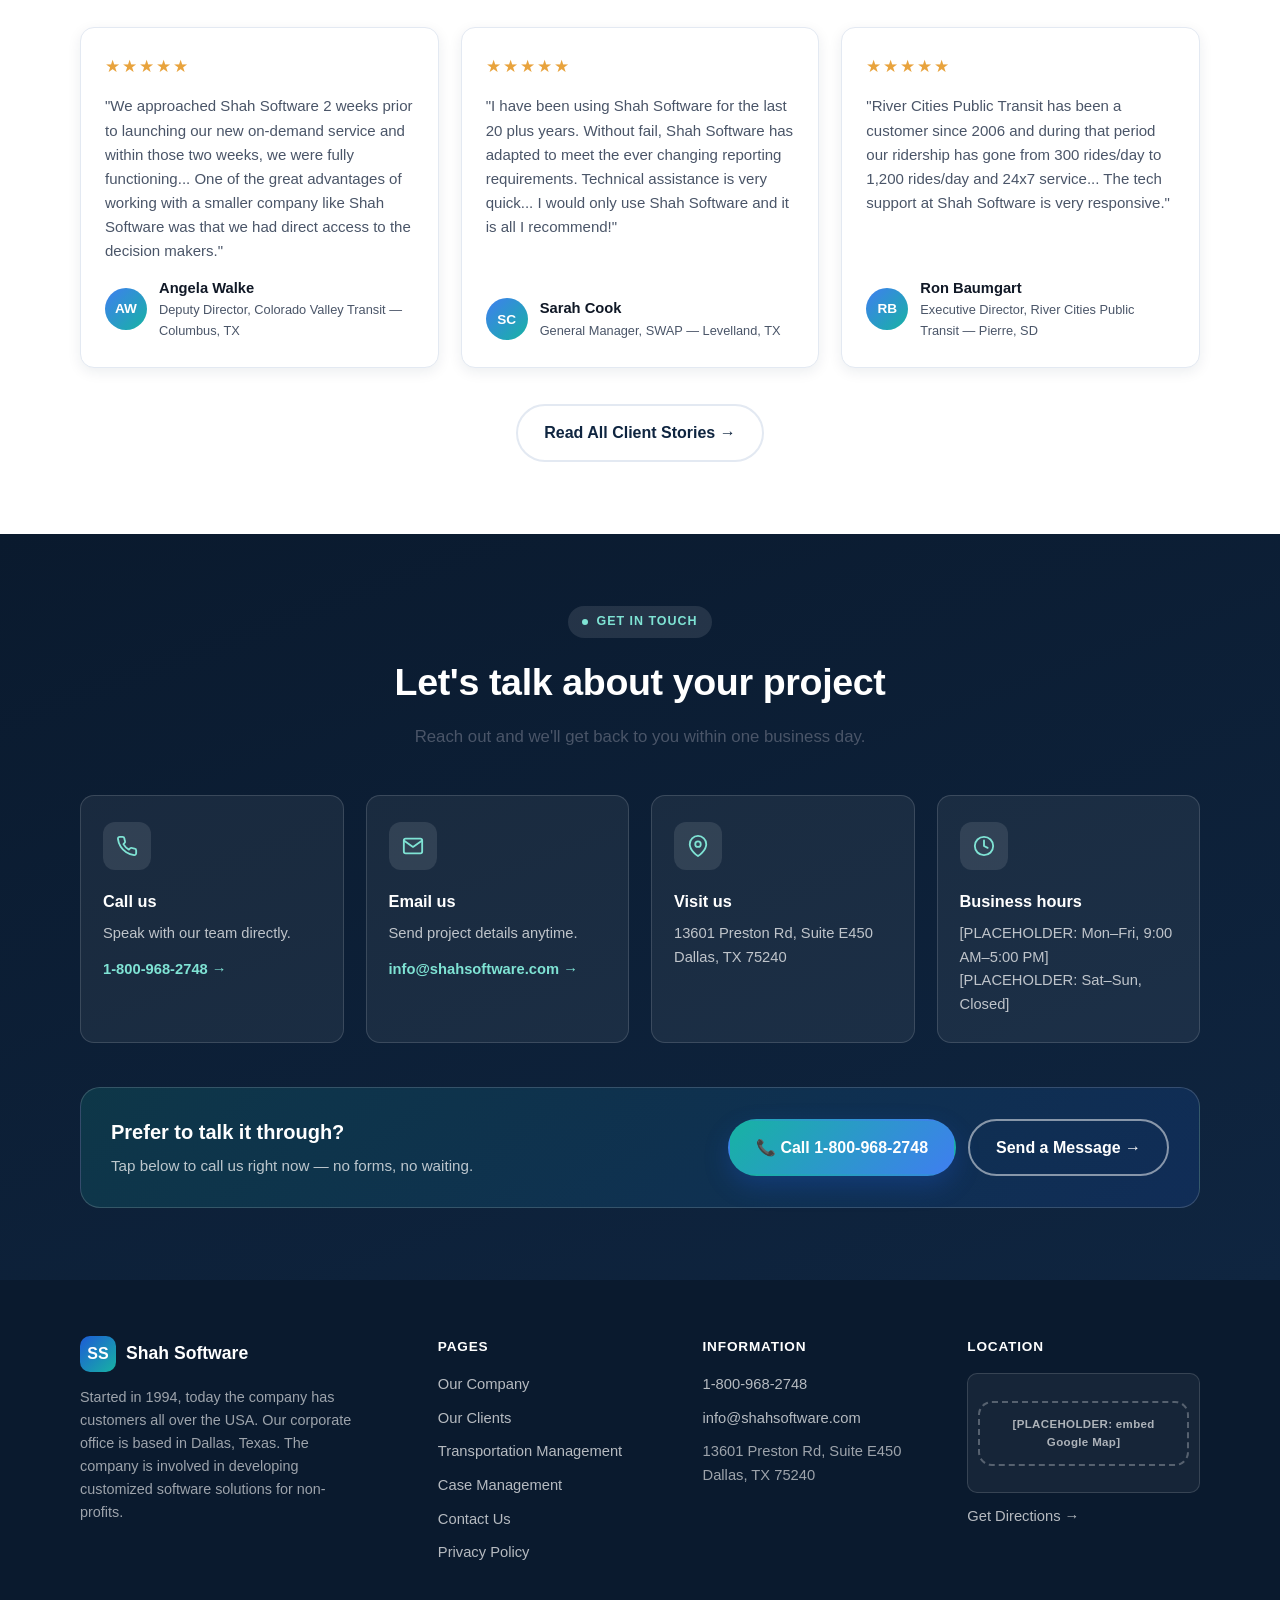
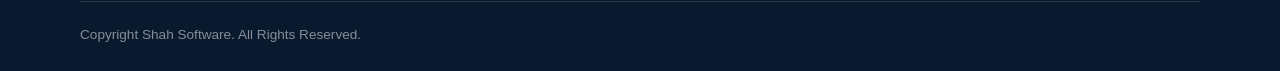
==== commit 6cce6640: "Give the header nav real breathing room instead of a razor-thin fit The previous fix (margin-left:au" ====
--- a/index.html
+++ b/index.html
@@ -40,6 +40,7 @@
   --shadow:0 10px 30px rgba(15,37,64,0.10);
   --shadow-sm:0 4px 14px rgba(15,37,64,0.08);
   --maxw:1160px;
+  --maxw-nav:1400px;
 }
 
 *,*::before,*::after{box-sizing:border-box;}
@@ -161,7 +162,7 @@
   justify-content:flex-start;
   gap:10px 16px;
   padding:14px 20px;
-  max-width:var(--maxw);
+  max-width:var(--maxw-nav);
   margin:0 auto;
 }
 .logo{display:flex;align-items:center;gap:10px;font-weight:800;font-size:1.1rem;color:var(--navy);order:1;flex-shrink:0;}
